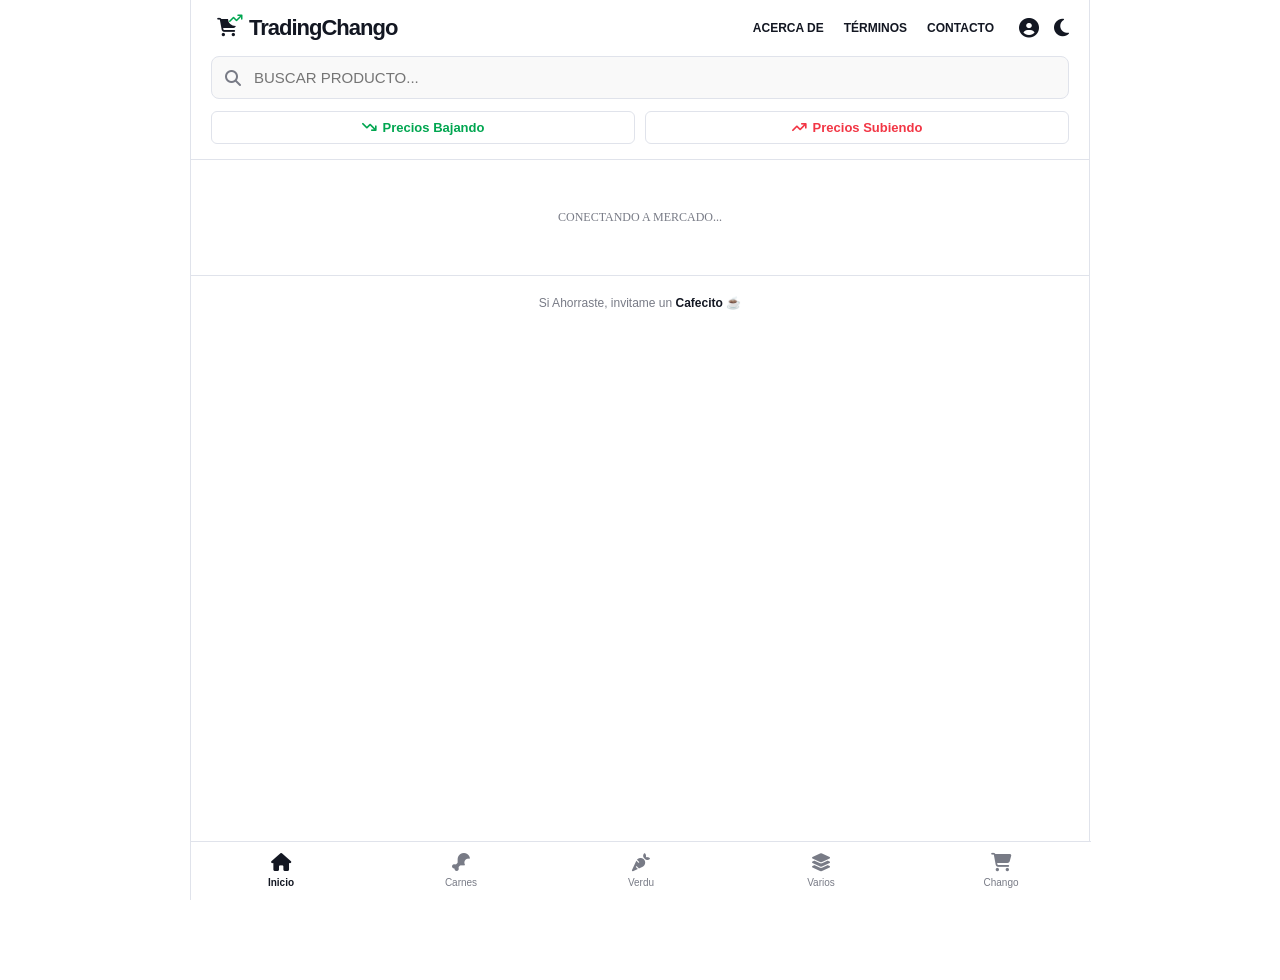
==== index.html @ 608b1698 "Update index.html" ====
<!DOCTYPE html>
<html lang="es">
<head>
    <link rel="manifest" href="manifest.json">
<!-- Google tag (gtag.js) -->
<script async src="https://www.googletagmanager.com/gtag/js?id=G-RVLYJ69FYD"></script>
<script src="https://cdn.jsdelivr.net/npm/@supabase/supabase-js@2"></script>
  
<script>
  window.dataLayer = window.dataLayer || [];
  function gtag(){dataLayer.push(arguments);}
  gtag('js', new Date());

  gtag('config', 'G-RVLYJ69FYD');
</script>

<script type="text/javascript">
    (function(c,l,a,r,i,t,y){
        c[a]=c[a]||function(){(c[a].q=c[a].q||[]).push(arguments)};
        t=l.createElement(r);t.async=1;t.src="https://www.clarity.ms/tag/"+i;
        y=l.getElementsByTagName(r)[0];y.parentNode.insertBefore(t,y);
    })(window, document, "clarity", "script", "urnhtyw6dr");
</script>
  
<script>
  if ('serviceWorker' in navigator) {
    navigator.serviceWorker.register('./sw.js') // Asegúrate que diga .js
      .then(() => console.log("Service Worker Registrado"))
      .catch(err => console.error("Error en SW:", err));
  }
</script>
    <meta charset="UTF-8">
    <meta name="viewport" content="width=device-width, initial-scale=1.0, maximum-scale=1.0, user-scalable=no">
    <meta name="theme-color" content="#ffffff">
    
    <title>TradingChango | Tradeá los Precios, Maximizá el Carrito</title>
    <meta name="description" content="Comparador de precios de supermercados en tiempo real. Analizá tendencias y compará antes de comprar.">
    <link rel="icon" type="image/png" sizes="192x192" href="assets/img/logo2.png">
    <link rel="icon" type="image/png" sizes="512x512" href="assets/img/logo.png">

    
    <meta name="apple-mobile-web-app-capable" content="yes">
    <meta name="apple-mobile-web-app-status-bar-style" content="default">
    <meta name="apple-mobile-web-app-title" content="TradingChango">
    <link rel="apple-touch-icon" href="assets/img/logo2.png">


      <!-- Imagen de previsualización para WhatsApp y Redes Sociales - Usamos el de 500x500 -->
      <meta property="og:image" content="https://www.tradingchango.com.ar/assets/img/logo.png">
      <meta property="og:image:width" content="500">
      <meta property="og:image:height" content="500">
      <meta property="og:type" content="website">
      <meta property="og:title" content="TradingChango">
      <meta property="og:description" content="Tradeá los precios, maximizá el carrito. Comparador de supermercados en tiempo real.">
      <meta property="og:url" content="https://www.tradingchango.com.ar">
      <meta name="twitter:card" content="summary_large_image">
    
    <script>
        if (typeof history.scrollRestoration !== 'undefined') { history.scrollRestoration = 'manual'; }
        if (localStorage.getItem('theme') === 'dark') { document.documentElement.classList.add('dark-mode'); }
    </script>

    <link href="https://fonts.googleapis.com/css2?family=Inter:wght@400;500;600;700;800&family=Roboto+Mono:wght@400;500;700&display=swap" rel="stylesheet">
    <link href="https://cdnjs.cloudflare.com/ajax/libs/font-awesome/6.4.0/css/all.min.css" rel="stylesheet">
    
    <!-- Gráficos Pro -->
    <script src="https://cdn.jsdelivr.net/npm/chart.js"></script>
    <script src="https://cdn.jsdelivr.net/npm/chartjs-adapter-date-fns"></script>
    <script src="https://cdn.jsdelivr.net/npm/chartjs-chart-financial"></script>

    <script async src="https://pagead2.googlesyndication.com/pagead/js/adsbygoogle.js?client=ca-pub-5219278625876538"
     crossorigin="anonymous"></script>
      
    <style>

       
       /* Layout General para PC */
          .desktop-ad-layout {
              display: flex;
              justify-content: center;
              align-items: flex-start;
              gap: 20px;
              width: 100%;
          }
          
          /* Sidebars de publicidad (PC) */
          .ad-sidebar {
              display: none; /* Oculto por defecto */
              width: 160px; /* Ancho estándar de Skyscraper */
              position: sticky;
              top: 20px;
              height: 600px;
              background: transparent;
          }
          
          /* Banner sutil para móvil */
          .ad-mobile-slot {
              display: none;
              width: 100%;
              margin: 15px 0;
              text-align: center;
          }
          
          /* --- MEDIA QUERIES PARA ADAPTACIÓN --- */
          
          /* Pantallas grandes (Escritorio) */
          @media (min-width: 1200px) {
              .ad-sidebar {
                  display: block; /* Se muestran los costados */
              }
          }
          
          /* Pantallas chicas (Móvil) */
          @media (max-width: 1023px) {
              .ad-sidebar {
                  display: none !important; /* Desaparecen los laterales */
              }
              .ad-mobile-slot {
                  display: block; /* Se activa el banner de abajo/medio */
              }
          }
                
      /* Controles de cantidad en el Chango */
.qty-control {
    display: flex;
    align-items: center;
    gap: 12px;
    background: var(--bg-card);
    padding: 6px 12px;
    border-radius: 10px;
    border: 1px solid var(--border);
    margin-right: 10px;
}
.qty-btn {
    background: none;
    border: none;
    color: var(--text-main);
    font-size: 18px;
    font-weight: 800;
    cursor: pointer;
    width: 24px;
    height: 24px;
    display: flex;
    align-items: center;
    justify-content: center;
    transition: 0.2s;
}
.qty-btn:active { transform: scale(0.8); }
.qty-num {
    font-family: 'Roboto Mono', monospace;
    font-weight: 700;
    font-size: 14px;
    min-width: 20px;
    text-align: center;
}
      
        /* Si la app ya está en modo "standalone" (instalada), escondemos el banner siempre */
@media (display-mode: standalone) {
    #pwaInstallBanner {
        display: none !important;
    }
}
        .pv-chart-label {
            font-size: 11px;
            font-weight: 800 !important;
            text-transform: uppercase;
            color: var(--text-main);
            margin-top: 20px;   /* Espacio respecto a los botones */
            margin-bottom: 5px;  /* Espacio pegado al porcentaje */
            display: block;
            letter-spacing: 0.5px;
        }
        
        /* Ajuste opcional para el porcentaje para que no quede tan separado del gráfico */
        .chart-performance {
            font-size: 13px; /* Un poquito más grande para que se note */
            margin-bottom: 10px;
            display: block;
        }

        /* El cartel que tapa el canvas cuando no hay datos */
            .no-data-overlay {
                position: absolute;
                top: 0;
                left: 0;
                width: 100%;
                height: 100%;
                background-color: var(--bg-app); /* Fondo dinámico */
                display: flex;
                align-items: center;
                justify-content: center;
                z-index: 10;
            }
            /* El texto del cartel */
            .no-data-text {
                color: var(--text-muted);
                font-size: 11px;
                font-weight: 800;
                text-transform: uppercase;
                letter-spacing: 0.5px;
            }
        
        :root {
            --bg-app: #ffffff; --bg-card: #f9f9f9; --bg-nav: #ffffff;
            --text-main: #131722; --text-muted: #787b86; --border: #e0e3eb;
            --accent: #131722; --color-good: #00a650; --color-bad: #f23645; --star-gold: #f2a900;
            --badge-bg: #131722; --badge-text: #ffffff;
        }
        .dark-mode {
            --bg-app: #000000; --bg-card: #121212; --bg-nav: #121212;
            --text-main: #ffffff; --text-muted: #888888; --border: #2a2a2a;
            --accent: #ffffff;
            --badge-bg: #ffffff; --badge-text: #000000;
        }
        * { box-sizing: border-box; margin: 0; padding: 0; -webkit-tap-highlight-color: transparent; }
        body { background-color: var(--bg-app); color: var(--text-main); font-family: '-apple-system', 'BlinkMacSystemFont', 'Inter', sans-serif; padding-bottom: 80px; transition: background 0.3s, color 0.3s; display: flex; flex-direction: column; align-items: center; overflow-x: hidden; width: 100%; }
        .app-container { width: 100%; max-width: 600px; min-height: 100vh; background: var(--bg-app); border-left: 1px solid var(--border); border-right: 1px solid var(--border); position: relative; }
        
        header { position: sticky; top: 0; z-index: 100; background: var(--bg-app); border-bottom: 1px solid var(--border); padding: 15px 20px; }
        .top-row { display: flex; justify-content: space-between; align-items: center; margin-bottom: 15px; }
        .logo-link { text-decoration: none; color: inherit; cursor: pointer; }
        /* Buscá .logo y dejalo así: */ .logo { font-weight: 800; /* Antes 600 */ font-size: 22px; /* Subimos un puntito el tamaño */ letter-spacing: -1px; /* Letras más juntas para un look más moderno y bold */ display: flex; align-items: center; gap: 8px; color: var(--text-main); }
        .logo-icon-wrapper { position: relative; display: flex; align-items: center; justify-content: center; height: 24px; width: 30px; }
        .logo-icon-wrapper .fa-cart-shopping { font-size: 18px; color: var(--text-main); }
        .logo-icon-wrapper .fa-arrow-trend-up { font-size: 12px; color: var(--color-good); position: absolute; top: -4px; right: -2px; background: var(--bg-app); padding: 1px; border-radius: 50%; }
        
        .header-actions { display: flex; align-items: center; gap: 15px; }
        .theme-btn, .user-btn, .pv-back-btn, .pv-fav-btn, .pv-share-btn { background: none; border: none; color: var(--text-main); font-size: 20px; cursor: pointer; }
        
        .search-container { position: relative; }
        #searchInput { width: 100%; background: var(--bg-card); border: 1px solid var(--border); color: var(--text-main); padding: 12px 42px 12px 42px; border-radius: 8px; font-size: 15px; font-family: 'Inter', sans-serif; }
        .search-icon { position: absolute; left: 14px; top: 50%; transform: translateY(-50%); color: var(--text-muted); font-size: 16px; }
        .clear-search { position: absolute; right: 12px; top: 50%; transform: translateY(-50%); color: var(--text-muted); cursor: pointer; display: none; font-size: 18px; z-index: 5; }

        .trend-filters { display: flex; gap: 10px; margin-top: 12px; }
        .trend-btn { flex: 1; padding: 8px; border-radius: 6px; border: 1px solid var(--border); background: var(--bg-app); font-size: 13px; font-weight: 600; cursor: pointer; display: flex; align-items: center; justify-content: center; gap: 6px; transition: 0.2s; }
        #btnDown { color: var(--color-good); }
        #btnUp { color: var(--color-bad); }
        .trend-btn.active-down { background: var(--color-good) !important; color: white !important; border-color: var(--color-good); }
        .trend-btn.active-up { background: var(--color-bad) !important; color: white !important; border-color: var(--color-bad); }

        .hero-section { text-align: center; padding: 25px 20px 0px 20px; display: none; }
        /* Buscá .hero-title y dejalo así: */ .hero-title { font-size: 22px; font-weight: 800; /* Antes 600 */ color: var(--text-main); margin-bottom: 8px; letter-spacing: -0.5px; /* Ajuste sutil de espacio */ line-height: 1.2; /* Asegura que si se quiebra en dos líneas no se encime */ }
        .hero-subtitle { font-size: 13px; color: var(--text-muted); font-weight: 500; }

        /* PRODUCT VIEW */
        #productFullView { display: none; position: fixed; top: 0; left: 0; width: 100%; height: 100%; background: var(--bg-app); z-index: 500; overflow-y: auto; }
        .pv-container { width: 100%; max-width: 600px; margin: 0 auto; min-height: 100vh; background: var(--bg-app); border-left: 1px solid var(--border); border-right: 1px solid var(--border); }
        .pv-header { position: sticky; top: 0; background: var(--bg-app); padding: 15px 20px; border-bottom: 1px solid var(--border); display: flex; justify-content: space-between; align-items: center; z-index: 10; }
        .pv-content { padding: 25px 20px; }
        
        /* MODIFICADO: Layout de imagen a la izquierda */
        .pv-top-info { display: flex; align-items: flex-start; gap: 20px; margin-bottom: 10px; }
        .pv-title-box { flex: 1; }
        .pv-title-box h1 { font-size: 24px; font-weight: 600; letter-spacing: -1px; line-height: 1.1; }
        .pv-img-container { width: 110px; height: 110px; border-radius: 12px; overflow: hidden; background: #fff; border: 1px solid var(--border); display: none; flex-shrink: 0; box-shadow: 0 4px 10px rgba(0,0,0,0.05); }
        #pv-img { width: 100%; height: 100%; object-fit: contain; padding: 5px; }

        .pv-best-store { font-size: 13px; color: var(--text-muted); margin-top: 8px; font-weight: 600; text-transform: uppercase; }
        .pv-price-big { font-family: 'Roboto Mono'; font-size: 32px; font-weight: 600; margin-top: 5px; color: var(--text-main); }
        /* NUEVO: Estilo para precio promedio */
        /* Estilo del contenedor de Precio Promedio */
          .pv-avg-price {
          font-size: 12px;
          color: var(--text-muted);
          font-weight: 600;
          margin-top: 12px;
          
          /* Fondo gris y bordes */
          background: #f1f3f6; 
          padding: 8px 12px;
          border-radius: 8px;
          
          /* Para que no ocupe todo el ancho, solo lo necesario */
          display: inline-flex;
          align-items: center;
          gap: 6px;
          border: 1px solid rgba(0,0,0,0.03);
}

          /* Ajuste para Modo Oscuro */
          .dark-mode .pv-avg-price {
              background: #1e222d; 
              color: #b2b5be;
              border-color: #2a2e39;
          }
          
          /* El número adentro del promedio */
          .pv-avg-price span {
              color: var(--text-main);
              font-weight: 700;
              font-family: 'Roboto Mono', monospace;
              font-size: 13px;
          }
        
        .pv-chart-section { margin-top: 25px; border-top: 1px solid var(--border); padding-top: 20px; }
        .range-filters { display: flex; gap: 4px; justify-content: flex-end; margin-bottom: 10px; }
        .range-btn {
            background: #fff;
            border: 1px solid #e0e3eb;
            color: #787b86;
            padding: 6px 12px;
            border-radius: 6px;
            font-weight: 600;
            font-size: 12px;
            cursor: pointer;
            transition: 0.2s;
            }
            
            .range-btn.active {
                font-weight: 800;
                background: var(--accent);
                color: var(--bg-app);
                border-color: #131722;
            }
            
            .dark-mode .range-btn {
                background: #1e222d;
                border-color: #363a45;
                color: #b2b5be;
            }

            /* Activo en Modo Oscuro (Blanco con texto negro) */
            .dark-mode .range-btn.active {
                background: #ffffff !important;
                color: #000000 !important;
                border-color: #ffffff !important;
            }        
        .pv-market-section { margin-top: 30px; border-top: 1px solid var(--border); padding-top: 25px; }
        /* Esto modifica el div que pediste y el de 'Tu Chango' */ .pv-market-title { font-size: 11px; font-weight: 800 !important; /* Negrita extra */ text-transform: uppercase; color: var(--text-main); /* Color principal, más oscuro que el muted */ margin-bottom: 15px; letter-spacing: 1px; display: block; }

        .ob-row { display: flex; justify-content: space-between; align-items: center; padding: 12px 0; border-bottom: 1px dashed var(--border); font-size: 14px; }
        .ob-store { font-weight: 600; display: flex; align-items: center; gap: 10px; color: var(--text-main); }
        .dot { width: 8px; height: 8px; border-radius: 50%; }
        .price-link { text-decoration: none; color: var(--text-main); font-family: 'Roboto Mono'; font-size: 15px; padding: 6px 10px; border-radius: 6px; background: rgba(0,0,0,0.03); }
        .best-val { color: var(--color-good); font-weight: 700; background: rgba(0, 230, 118, 0.1); } 

        .ticker-list { padding: 0; }
        .ticker-card { border-bottom: 1px solid var(--border); cursor: pointer; display: flex; align-items: center; justify-content: space-between; padding: 16px 20px; position: relative; background: var(--bg-app); transition: background 0.2s; }
        .ticker-info { flex-grow: 1; display: flex; align-items: center; justify-content: space-between; padding-right: 15px; }
        .t-left { display: flex; flex-direction: column; gap: 3px; }
        .t-symbol { font-family: 'Roboto Mono', monospace; font-weight: 700; font-size: 16px; letter-spacing: -0.5px; }
        .t-name { font-size: 13px; color: var(--text-muted); max-width: 140px; white-space: nowrap; overflow: hidden; text-overflow: ellipsis; font-weight: 500; }
        .t-right { text-align: right; flex-shrink: 0; }
        .t-price { font-family: 'Roboto Mono', monospace; font-weight: 700; font-size: 16px; }
        .t-change { font-family: 'Roboto Mono'; font-size: 12px; font-weight: 600; padding: 3px 8px; border-radius: 6px; display: inline-block; margin-top: 4px; }
        .trend-up { color: white; background: var(--color-bad); } .trend-down { color: white; background: var(--color-good); } .trend-neutral { color: var(--text-muted); background: rgba(128,128,128,0.1); }
        
        .fav-btn { flex-shrink: 0 !important; /* El carrito no se mueve */ }
        .fav-btn.active { color: var(--star-gold); }
        
        .app-footer { text-align: center; padding: 20px; font-size: 12px; color: var(--text-muted); border-top: 1px solid var(--border); }
        .bottom-nav { position: fixed; bottom: 0; width: 100%; max-width: 600px; background: var(--bg-nav); border-top: 1px solid var(--border); display: flex; justify-content: space-around; padding: 12px 0; z-index: 100; }
        .nav-item { background: none; border: none; color: var(--text-muted); display: flex; flex-direction: column; align-items: center; font-size: 10px; gap: 5px; cursor: pointer; width: 20%; font-weight: 500; transition: 0.2s; position: relative; }
        .nav-item.active { color: var(--text-main); font-weight: 600; }
        .nav-item i { font-size: 18px; }
        
        .cart-badge { position: absolute; top: 8px; right: 25%; background: var(--badge-bg); color: var(--badge-text); font-size: 9px; font-weight: 600; min-width: 15px; height: 15px; border-radius: 10px; display: flex; align-items: center; justify-content: center; padding: 0 4px; display: none; }

        .loader { text-align: center; padding: 50px; color: var(--text-muted); font-family: 'Roboto Mono'; font-size: 12px; }
        .chart-wrapper { width: 100%; height: 260px; position: relative; margin-top: 10px; /* Eliminamos todo el padding para que la línea llegue al final */ padding: 0 !important; overflow: hidden; } /* Aseguramos que el canvas ocupe el 100% real */ #pv-canvas { width: 100% !important; }
        .chart-performance { font-size: 11px; font-weight: 700; margin-bottom: 10px; display: block; }

        .chango-summary { padding: 20px; background: var(--bg-card); margin: 10px 20px; border-radius: 12px; border: 1px solid var(--border); }
        .chango-row { display: flex; justify-content: space-between; align-items: center; margin-bottom: 10px; font-family: 'Roboto Mono'; font-size: 14px; }
        .chango-row.best { color: var(--color-good); font-weight: 600; }
        
        .page-view { display: none; padding: 25px 20px; line-height: 1.6; font-size: 14px; }
        .page-view.active { display: block; }
        .legal-dropdown { position: absolute; top: 50px; right: 20px; background: var(--bg-app); border: 1px solid var(--border); border-radius: 8px; box-shadow: 0 4px 12px rgba(0,0,0,0.1); display: none; flex-direction: column; z-index: 200; width: 180px; }
        .legal-dropdown a { padding: 12px 15px; font-size: 12px; font-weight: 700; color: var(--text-main); text-decoration: none; border-bottom: 1px solid var(--border); text-transform: uppercase; cursor: pointer; }
    
/* --- ESTILOS PARA MÓVIL (Por defecto) --- */

/* Escondemos los links de PC en el celular */
.desktop-links {
    display: none;
}

/* Mostramos el botón de información (el círculo con la 'i') en el celular */
#info-celular {
    display: flex;
    align-items: center;
    justify-content: center;
}

/* El desplegable legal en el celular */
.legal-dropdown {
    position: absolute;
    top: 50px;
    right: 20px;
    background: var(--bg-app);
    border: 1px solid var(--border);
    border-radius: 8px;
    box-shadow: 0 4px 12px rgba(0,0,0,0.1);
    display: none; /* Se activa con JS */
    flex-direction: column;
    z-index: 200;
    width: 180px;
}

/* --- CONTROL DE VISIBILIDAD POR DISPOSITIVO --- */

/* En Escritorio (PC), escondemos los banners horizontales de móvil */
@media (min-width: 1024px) {
    #ad-mobile-top, 
    #ad-mobile-bottom {
        display: none !important; /* El !important le gana al 'block' del JavaScript */
    }
    
    /* Si querés ver los laterales, recordá que deben estar en block */
    .ad-sidebar {
        display: block; 
    }
}

/* En Móvil, mostramos los banners horizontales y escondemos los laterales */
@media (max-width: 1023px) {
    .ad-sidebar {
        display: none !important;
    }
    #ad-mobile-top, 
    #ad-mobile-bottom {
        /* Aquí no forzamos el display, dejamos que el JS decida según Supabase */
    }
}
      
/* --- AJUSTE INTEGRAL PARA ESCRITORIO (Pantallas mayores a 1024px) --- */
@media (min-width: 1024px) {
    .app-container, .bottom-nav {
        max-width: 900px !important;
    }

    /* En PC, mostramos los links horizontales y escondemos el círculo de info */
    .desktop-links {
        display: flex;
        gap: 20px;
        margin-right: 10px;
    }
    .desktop-links a {
        text-decoration: none;
        color: var(--text-main);
        font-size: 12px;
        font-weight: 700;
        cursor: pointer;
        text-transform: uppercase;
    }

    #info-celular {
        display: none !important; /* Escondemos el icono de móvil en PC */
    }

    /* Vista de detalle (Modal compacto) */
    #productFullView {
        background-color: rgba(0, 0, 0, 0.6) !important;
        backdrop-filter: blur(8px);
        display: none; /* JS cambia a flex */
        align-items: center;
        justify-content: center;
        z-index: 1000;
    }

    #productFullView .pv-container {
        max-width: 500px !important;
        min-height: auto !important;
        height: auto !important;
        max-height: 85vh;
        border-radius: 28px;
        box-shadow: 0 25px 50px -12px rgba(0, 0, 0, 0.5);
        overflow-y: auto;
        border: 1px solid var(--border);
        margin: auto;
    }

    .pv-content {
        padding: 30px 25px !important;
    }

    #authModal {
  position: fixed;
  top: 0; left: 0; width: 100%; height: 100%;
  background: rgba(0,0,0,0.8);
  display: none; /* Se cambia a flex con JS */
  justify-content: center;
  align-items: center;
  z-index: 1000;
}

.auth-modal {
  background: #1e222d; /* Color estilo TradingView */
  padding: 30px;
  border-radius: 12px;
  width: 90%;
  max-width: 400px;
  text-align: center;
  color: white;
}

.auth-modal input {
  width: 100%;
  margin: 10px 0;
  padding: 12px;
  border-radius: 6px;
  border: 1px solid #363a45;
  background: #2a2e39;
  color: white;
}
    
/* Estilos para la Landing PRO */
.pro-landing-container {
    display: flex;
    flex-direction: column;
    justify-content: space-between;
    height: 100%;
    color: var(--text-main);
}

.pro-feature-item {
    display: flex;
    align-items: center;
    gap: 12px;
    margin-bottom: 10px;
    font-size: 14px;
}

.plan-card {
    flex: 1;
    padding: 20px;
    border-radius: 16px;
    border: 2px solid var(--border);
    transition: all 0.3s ease;
    cursor: pointer;
    text-align: center;
    background: var(--bg-card);
}

.plan-card.active {
    border-color: #00c853;
    background: rgba(0, 200, 83, 0.05);
}

.badge-promo {
    background: #00c853;
    color: #ffffff !important; /* Siempre blanco para legibilidad */
    padding: 4px 10px;
    border-radius: 20px;
    font-size: 10px;
    font-weight: 800;
    position: absolute;
    top: -12px;
    left: 50%;
    transform: translateX(-50%);
}

.btn-pro-action {
    width: 100%;
    padding: 16px;
    background: #00c853;
    color: #ffffff !important; /* Siempre blanco */
    border: none;
    border-radius: 14px;
    font-weight: 800;
    font-size: 16px;
    cursor: pointer;
    box-shadow: 0 4px 20px rgba(0, 200, 83, 0.4);
}        

    .benefit-card {
    background: var(--bg-card);
    border: 1px solid var(--border);
    border-radius: 10px;
    padding: 8px;
    display: flex;
    flex-direction: column; /* Icono arriba, texto abajo */
    align-items: center;
    justify-content: center;
    gap: 5px;
    cursor: pointer;
    transition: 0.2s;
    filter: grayscale(1);
    opacity: 0.5;
    text-align: center;
}

.benefit-card.active {
    filter: grayscale(0);
    opacity: 1;
    border-color: var(--color-good);
    background: rgba(0, 200, 83, 0.05);
}

.benefit-card img {
    width: 24px; /* Tamaño chico para el logo */
    height: 24px;
    object-fit: contain;
}

.benefit-card span {
    font-size: 9px; /* Texto bien pequeño */
    font-weight: 700;
    text-transform: uppercase;
    display: block;
    line-height: 1;
}
        #membresiaSelectorModal i {
        color: var(--text-main); /* Por defecto siguen al texto del tema */
    }
    
    #membresiaSelectorModal .fa-arrow-left {
        color: var(--color-good); /* La flecha de volver siempre verde */
    }
    
    #membresiaSelectorModal .fa-check {
        color: var(--color-good); /* El tilde siempre verde */
    }

    
    </style>
<meta http-equiv="Content-Security-Policy" content="
    default-src 'self'; 
    script-src 'self' 'unsafe-inline' 'unsafe-eval' https://cdnjs.cloudflare.com https://cdn.jsdelivr.net https://www.googletagmanager.com https://www.google-analytics.com https://www.clarity.ms https://pagead2.googlesyndication.com; 
    style-src 'self' 'unsafe-inline' https://cdnjs.cloudflare.com https://fonts.googleapis.com; 
    font-src 'self' data: https://cdnjs.cloudflare.com https://fonts.gstatic.com; 
    img-src 'self' data: https://uginrayldvkhgodvfhta.supabase.co https://*.supabase.co https://www.google-analytics.com https://www.clarity.ms;
    connect-src 'self' https://api-tradingchango.facu-tomasella.workers.dev https://uginrayldvkhgodvfhta.supabase.co https://www.google-analytics.com https://*.google-analytics.com https://www.clarity.ms https://*.bing.com;
"> 
</head>
<body>
  
  <div id="pwaPill">
    <span onclick="closePwaPill()" style="opacity: 0.7; font-size: 16px; cursor: pointer;">&times;</span>
    <span id="pwaText" onclick="installPwa()">INSTALAR APP 🛒</span>
  </div>

  <style>
    #pwaPill {
        display: none; position: fixed; bottom: 85px; left: 50%; transform: translateX(-50%); 
        background: var(--accent); color: #ffffff; padding: 10px 16px; border-radius: 50px; 
        font-size: 12px; font-weight: 700; z-index: 1000; box-shadow: 0 4px 15px rgba(0,0,0,0.3); 
        align-items: center; gap: 12px; width: max-content; animation: slideUp 0.4s ease-out;
    }
    .dark-mode #pwaPill { color: #000000 !important; }
    .dark-mode #pwaPill span { color: #000000 !important; }

    @keyframes slideUp { from { bottom: -50px; opacity: 0; } to { bottom: 85px; opacity: 1; } }
    @media (display-mode: standalone) { #pwaPill { display: none !important; } }
  </style>
</div>
    <div id="productFullView">
        <div class="pv-container">
            <div class="pv-header">
                <div style="display:flex; align-items:center; gap:12px;">
                    <button class="pv-back-btn" onclick="closeProductView()"><i class="fa-solid fa-arrow-left"></i></button>
                    <div class="logo" style="font-size:16px;">TradingChango</div>
                </div>
                <div class="header-actions">
                    <button class="pv-fav-btn" id="pv-fav-btn"><i class="fa-solid fa-cart-shopping"></i></button>
                    <button class="pv-share-btn" id="pv-share-btn"><i class="fa-solid fa-arrow-up-from-bracket"></i></button>
                </div>
            </div>
            
         <div class="pv-content">
    <!-- INFO SUPERIOR (Imagen y Precio) -->
    <div class="pv-top-info">
        <div class="pv-img-container" id="pv-img-wrap">
            <img id="pv-img" src="" alt="Producto">
        </div>
        <div class="pv-title-box">
            <h1 id="pv-name">Cargando...</h1>
            <div class="pv-best-store" id="pv-best-store">---</div>
            <div class="pv-price-big" id="pv-price-big">$ 0</div>
            <div class="pv-avg-price">Precio promedio: <span id="pv-avg-price">$ 0</span></div>
        </div>
    </div>

    <!-- SECCIÓN GRÁFICO -->
    <div class="pv-chart-section">
        <div class="range-filters" id="pv-range-filters">
            <button class="range-btn active" onclick="loadPvChart(7, this)">7D</button>
            <button class="range-btn" onclick="loadPvChart(15, this)">15D</button>
            <button class="range-btn" onclick="loadPvChart(30, this)">1M</button>
            <button class="range-btn" onclick="loadPvChart(90, this)">3M</button>
            <button class="range-btn" onclick="loadPvChart(180, this)">6M</button>
            <button class="range-btn" onclick="loadPvChart(365, this)">1Y</button>
        </div>
        
        <div class="pv-chart-label">Gráfico de tendencias</div> 
        <span id="pv-perf" class="chart-performance"></span>
        
        <!-- El gráfico y su cartel de 'sin datos' viven aquí adentro -->
        <div class="chart-wrapper" id="pv-wrap">
            <canvas id="pv-canvas"></canvas>
        </div>
    </div>

    <!-- SECCIÓN COMPARATIVA -->
    <div class="pv-market-section">
        <div class="pv-market-title">Comparacion de mercado</div>
        <div id="pv-market-list"></div>
    </div>
</div>
        </div>
   </div>

         <!-- 1. Envoltura Global para el diseño con publicidad lateral -->
        <div class="desktop-ad-layout">
            
        <!-- Sidebar Izquierdo -->
        <aside id="ad-left" class="ad-sidebar"></aside>

            <div class="app-container">
        <header>
                <div class="top-row">
                <a class="logo-link" onclick="setTab('home')"><div class="logo"><div class="logo-icon-wrapper"><i class="fa-solid fa-cart-shopping"></i><i class="fa-solid fa-arrow-trend-up"></i></div>TradingChango</div></a>
                <div class="header-actions">
  
    <!-- Estos links se verán solo en computadora -->
    <div class="desktop-links">
        <a onclick="openPage('acerca_de', 'Acerca de')">Acerca de</a>
        <a onclick="openPage('terminos', 'Términos')">Términos</a>
        <a onclick="openPage('contacto', 'Contacto')">Contacto</a>
    </div>

    <!-- Este es el botón de información para celular (ahora con ID) -->
    <button class="user-btn" id="info-celular" onclick="toggleLegalDropdown(event)">
        <i class="fa-solid fa-circle-info"></i>
    </button>

    <div id="legalDropdown" class="legal-dropdown">
        <a onclick="openPage('acerca_de', 'Acerca de')">Acerca de</a>
        <a onclick="openPage('terminos', 'Términos')">Términos</a>
        <a onclick="openPage('contacto', 'Contacto')">Contacto</a>
    </div>
               <!-- NUEVO BOTÓN DE USUARIO -->
    <button class="user-btn" id="userBtn" onclick="openAuth()">
           <i class="fa-solid fa-circle-user"></i>
    </button> 
    <button class="theme-btn" onclick="toggleTheme()"><i class="fa-solid fa-moon" id="themeIcon"></i></button>
</div>
            </div>
            <div id="searchBarSection">
                <div class="search-container">
                    <i class="fa-solid fa-search search-icon"></i>
                    <input type="text" id="searchInput" placeholder="BUSCAR PRODUCTO...">
                    <i class="fa-solid fa-circle-xmark clear-search" id="clearSearch" onclick="clearInput()"></i>
                </div>
                <div class="trend-filters" id="headerTrendFilters">
                    <button class="trend-btn" id="btnDown" onclick="setTrendFilter('down')"><i class="fa-solid fa-arrow-trend-down"></i> Precios Bajando</button>
                    <button class="trend-btn" id="btnUp" onclick="setTrendFilter('up')"><i class="fa-solid fa-arrow-trend-up"></i> Precios Subiendo</button>
                </div>
            </div>
            
            <div class="hero-section" id="heroSection">
                <div class="hero-title">Los precios del super como nunca los viste</div>
                <div class="hero-subtitle">Analizá los precios, tendencias, y compará antes de comprar</div>
            </div>
        </header>
              <!-- NUEVO: Banner debajo de los botones -->
  <div id="ad-mobile-top" class="ad-mobile-slot"></div>
     <!-- 1. Banner Superior (Siempre arriba) -->
<div id="ad-top" class="ad-container">
    <div id="ad-top-content"></div>
</div>

<!-- 2. ZONA DE CONTENIDO VARIABLE -->
<main>
    <div id="tickerList" class="list-container"></div>

     <!-- Aquí se muestran las páginas legales (Acerca de, etc.) -->
    <div id="pageView" class="page-view">
    <div class="page-header" style="display: flex; justify-content: flex-start; align-items: center; padding: 15px 0 10px 0; border-bottom: 1px solid var(--border);">
        <div class="back-link" onclick="setTab('home')" style="
            cursor: pointer; 
            background: var(--bg-card); 
            color: var(--text-main); 
            padding: 5px 12px; 
            border-radius: 6px; 
            border: 1px solid var(--border);
            font-weight: 700; 
            font-size: 11px;
            display: flex;
            align-items: center;
            gap: 6px;
            text-transform: uppercase;
            letter-spacing: 0.5px;
            transition: 0.2s;">
            <i class="fa-solid fa-arrow-left" style="font-size: 10px;"></i> Volver
        </div>
    </div>
    <div id="pageContent" style="margin-top: 20px;"></div>
</div>
</main>

<style>
    /* Estilos sugeridos para mover el diseño fuera del HTML */
    .page-view {
        padding: 0 20px;
    }
    
    .back-navigation {
        padding: 15px 0 5px;
    }

    .back-button {
        display: inline-flex;
        align-items: center;
        gap: 6px;
        cursor: pointer;
        background: var(--bg-card);
        border: 1px solid var(--border);
        color: var(--text-main);
        padding: 5px 12px;
        border-radius: 6px;
        font-size: 11px;
        font-weight: 700;
        text-transform: uppercase;
        letter-spacing: 0.5px;
        transition: all 0.2s ease;
    }

    .back-button:hover {
        background: var(--border); /* Efecto visual al pasar el mouse */
    }

    .back-button i {
        font-size: 10px;
    }

    .content-body {
        margin-top: 20px;
    }
</style>

        
        <!-- 3. Banner Inferior (Siempre abajo del contenido actual) -->
        <div id="ad-bottom" class="ad-container">
            <div id="ad-bottom-content"></div>
        </div>
     
        <div id="loader" class="loader">CONECTANDO A MERCADO...</div>
                        
        <div id="tickerList" class="ticker-list"></div>
        <div id="ad-mobile-bottom" class="ad-mobile-slot"></div>

        
       <div id="pageView" class="page-view" style="display: none; padding-top: 0;">
    <!-- Encabezado compacto -->
    <div class="page-header" style="display: flex; align-items: center; justify-content: space-between; padding: 15px 0; border-bottom: 1px solid var(--border); margin-bottom: 0;">
        <div id="pageTitle" style="font-weight: 800; font-size: 16px; text-transform: uppercase; letter-spacing: -0.5px; color: var(--text-main);"></div>
        
     
    </div>
    
    <!-- Contenido de Supabase -->
    <div id="pageContent" style="margin-top: 0;"></div>
</div>

        <footer class="app-footer">
         <div> Si Ahorraste, invitame un <a href="https://cafecito.app/facutom" target="_blank" style="color:var(--text-main); text-decoration:none; font-weight:600;"> Cafecito ☕</a> </div>
        
        </footer>

        <nav class="bottom-nav">
    <button class="nav-item active" id="btn-home" onclick="setTab('home', this)">
        <i class="fa-solid fa-house"></i> Inicio
    </button>
    <button class="nav-item" id="btn-carnes" onclick="setTab('carnes', this)">
        <i class="fa-solid fa-drumstick-bite"></i> Carnes
    </button>
    <button class="nav-item" id="btn-verdu" onclick="setTab('verdu', this)">
        <i class="fa-solid fa-carrot"></i> Verdu
    </button>
    <button class="nav-item" id="btn-varios" onclick="setTab('varios', this)">
        <i class="fa-solid fa-layer-group"></i> Varios
    </button>
    <button class="nav-item" id="btn-favs" onclick="setTab('favs', this)">
        <i class="fa-solid fa-cart-shopping"></i> Chango
        <span class="cart-badge" id="cartBadge">0</span>
    </button>
</nav>
        
    </div>

    <!-- Sidebar Derecho -->
        <aside id="ad-right" class="ad-sidebar"></aside>

          </div>
          
   <script>  
    const SUPABASE_URL = 'https://uginrayldvkhgodvfhta.supabase.co';
    const SUPABASE_KEY = 'eyJhbGciOiJIUzI1NiIsInR5cCI6IkpXVCJ9.eyJpc3MiOiJzdXBhYmFzZSIsInJlZiI6InVnaW5yYXlsZHZraGdvZHZmaHRhIiwicm9sZSI6ImFub24iLCJpYXQiOjE3NjYwODEzMzcsImV4cCI6MjA4MTY1NzMzN30.hRp7YjVymPnsqbwh8dJjfgKFg77cdd0A5o-ETWYgeiw';
    const MONTHS = ['Ene','Feb','Mar','Abr','May','Jun','Jul','Ago','Sep','Oct','Nov','Dic'];
    const supabaseAuth = supabase.createClient(
      SUPABASE_URL,
      SUPABASE_KEY
    );
    
    let currentUser = null;
    let currentProfile = null;
    let beneficiosDelDia = [];

    // 1. Reemplazá tu línea de declaración por estas:
let flatList = [], currentTab = 'home', currentTrendFilter = null, openId = null, configDB = {}, currentChart = null;

// Inicialización limpia de favoritos como OBJETO
let favorites = JSON.parse(localStorage.getItem('fav_tickers')) || {};
if (Array.isArray(favorites)) { 
    favorites = {}; // Si era un array viejo, lo reseteamos a objeto vacío
    localStorage.setItem('fav_tickers', JSON.stringify(favorites));
}
    // Diccionario de páginas estáticas para reconocerlas en la URL
    const paginasEstaticas = {
        'acerca_de': 'Acerca de',
        'terminos': 'Términos',
        'contacto': 'Contacto'
    };

    // Función para generar URLs limpias
    const getSlug = (name) => name.toLowerCase().trim().replace(/\s+/g, '-').replace(/[^\w-]+/g, '');
    async function loadBeneficios() {
    const hoy = new Date().getDay(); 
    const { data, error } = await supabaseAuth
        .from('beneficios_super') // Verifica que el nombre en Supabase sea idéntico
        .select('*')
        .eq('dia_semana', hoy);
    if (!error && data) {
        beneficiosDelDia = data;
        console.log("Beneficios cargados para hoy:", beneficiosDelDia);
    }
}
      
       async function init() {
            try {
                await loadSession();
                await loadBeneficios();
                // AGREGA ESTO AQUÍ: Si no hay usuario, ignoramos lo que haya en localStorage
                if (!currentUser) {
                    favorites = {};
                    localStorage.removeItem('fav_tickers');
                }

                const hoy = new Date().getDay(); 
        const resB = await fetch(`${SUPABASE_URL}/rest/v1/beneficios_super?dia_semana=eq.${hoy}`, { 
            headers: { "apikey": SUPABASE_KEY, "Authorization": `Bearer ${SUPABASE_KEY}` } 
        });
        beneficiosDelDia = await resB.json();
            // 1. Cargar Configuración (Legales, etc)
            const resC = await fetch(`${SUPABASE_URL}/rest/v1/configuracion?select=*`, { headers: { "apikey": SUPABASE_KEY, "Authorization": `Bearer ${SUPABASE_KEY}` } });
            const configRows = await resC.json();
            configRows.forEach(row => configDB[row.clave] = row.valor);

            renderAds(); 

          
            // 2. Cargar Productos
            const res = await fetch(`${SUPABASE_URL}/rest/v1/productos?select=*`, { headers: { "apikey": SUPABASE_KEY, "Authorization": `Bearer ${SUPABASE_KEY}` } });
            const rows = await res.json();
            
            // 3. Cargar Historial (últimos 7 días)
            const d7 = new Date(); d7.setDate(d7.getDate() - 7);
            const resH = await fetch(`${SUPABASE_URL}/rest/v1/historial_precios?fecha=gte.${d7.toISOString().split('T')[0]}`, { headers: { "apikey": SUPABASE_KEY, "Authorization": `Bearer ${SUPABASE_KEY}` } });
            const hData = await resH.json();
            
            const usedTickers = new Set();
           // Dentro de la función async function init()
// BUSCÁ ESTO DENTRO DE init()
flatList = rows.map(r => {
    const h7 = hData.filter(h => h.nombre_producto === r.nombre).sort((a,b) => new Date(a.fecha) - new Date(b.fecha));
    
    // CORRECCIÓN: Procesar el JSON de ofertas por supermercado
    let oferta = null;
    if (r.oferta_gondola) {
        try {
            oferta = typeof r.oferta_gondola === 'string' ? JSON.parse(r.oferta_gondola) : r.oferta_gondola;
        } catch (e) {
            console.error("Error en JSON de oferta:", r.nombre);
            oferta = null;
        }
    }

    return {
        id: r.id, 
        n: r.nombre.trim(), 
        cat: r.categoria, 
        ticker: r.ticker || generateTicker(r.nombre),
        p: [r.p_coto || 0, r.p_carrefour || 0, r.p_dia || 0, r.p_jumbo || 0, r.p_masonline || 0],
        urls: [r.url_coto || '#', r.url_carrefour || '#', r.url_dia || '#', r.url_jumbo || '#', r.url_masonline || '#'],
        h7d: h7.length > 0 ? h7[0].precio_minimo : 0,
        img: r.imagen_url,
        oferta_gondola: oferta // Ahora ya no será undefined
    };
});
                
          document.getElementById('loader').style.display = 'none';
            updateCartBadge(); 

            // --- LÓGICA DE RUTAS AL CARGAR ---
            const path = window.location.pathname.split('/').filter(p => p !== "");

            if (paginasEstaticas[path[0]]) {
                openPage(path[0], paginasEstaticas[path[0]], false);
            } 
            else if (path.length >= 2) {
                const itemEncontrado = flatList.find(i => getSlug(i.n) === path[1]);
                if (itemEncontrado) openProductView(itemEncontrado.id, false);
                else goHome();
            } 
            else if (path.length === 1 && path[0] !== 'index.html') {
                setTab(path[0], null, false);
            } 
            else {
                goHome();
            }

            // --- MANEJO DEL BOTÓN ATRÁS ---
            window.onpopstate = (e) => {
                const p = window.location.pathname.split('/').filter(x => x !== "");
                if (paginasEstaticas[p[0]]) {
                    openPage(p[0], paginasEstaticas[p[0]], false);
                } 
                else if (p.length >= 2) {
                    const itemPop = flatList.find(i => getSlug(i.n) === p[1]);
                    if (itemPop) openProductView(itemPop.id, false);
                } 
                else {
                    document.getElementById('pageView').classList.remove('active');
                    document.getElementById('productFullView').style.display = 'none';
                    document.body.style.overflow = 'auto';
                    setTab(p[0] || 'home', null, false);
                }
            };

        } catch (e) { console.error(e); }
    }

    function goHome() {
        currentTab = 'home'; 
        document.getElementById('tickerList').style.display = 'block';
        document.getElementById('pageView').classList.remove('active');
        document.getElementById('searchBarSection').style.display = 'block';
        document.getElementById('heroSection').style.display = 'block';
        document.querySelectorAll('.nav-item').forEach(n => n.classList.remove('active'));
        const btnHome = document.getElementById('btn-home');
        if(btnHome) btnHome.classList.add('active');
        window.scrollTo(0,0);
        renderView();
    }

    function clearInput() {
        const input = document.getElementById('searchInput');
        input.value = '';
        input.focus();
        renderView();
    }

    function setTab(t, btn, pushState = true) { 
        goHome(); 
        currentTab = t; 
        if (pushState) {
            const nuevaUrl = t === 'home' ? '/' : `/${t.toLowerCase()}`;
            history.pushState({tab: t}, '', nuevaUrl);
        }
        document.querySelectorAll('.nav-item').forEach(n => n.classList.remove('active')); 
        const target = btn || document.getElementById('btn-' + t);
        if(target) target.classList.add('active'); 
        renderView(); 
    }

    function openProductView(id, pushState = true) {
    const item = flatList.find(i => i.id == id);
    if (!item) return;
    openId = id;

    // 1. Manejo de Historial/URL
    if (pushState) {
        const slug = getSlug(item.n);
        const categoria = (item.cat || 'varios').toLowerCase().trim();
        history.pushState({ p: id }, '', `/${categoria}/${slug}`);
    }

    // 2. Cálculo de estadísticas
    const stats = getStats(item.p, item.h7d);
    document.getElementById('pv-name').innerText = item.n;

    // 3. Imagen del producto
    const imgWrap = document.getElementById('pv-img-wrap');
    const imgEl = document.getElementById('pv-img');
    if (item.img) {
        imgEl.src = item.img;
        imgWrap.style.display = 'block';
    } else {
        imgWrap.style.display = 'none';
    }

    // 4. Mejores Precios y Promedio
    const stores = ["COTO", "CARREFOUR", "DIA", "JUMBO", "MAS ONLINE"];
    document.getElementById('pv-best-store').innerText = `Mejor precio hoy en ${stores[item.p.indexOf(stats.min)]}`;
    document.getElementById('pv-price-big').innerText = `$ ${format(stats.min)}`;

    const preciosDisponibles = item.p.filter(p => p > 0);
    const promedio = preciosDisponibles.length > 0 ? (preciosDisponibles.reduce((a, b) => a + b, 0) / preciosDisponibles.length) : 0;
    document.getElementById('pv-avg-price').innerText = `$ ${format(Math.round(promedio))}`;

    // 5. Lógica del Botón Favoritos (Ahora chequea si la propiedad existe en el objeto)
    const favBtn = document.getElementById('pv-fav-btn');
    const isFav = !!favorites[item.id]; // Doble negación para convertir a booleano
    favBtn.style.color = isFav ? 'var(--star-gold)' : 'var(--text-main)';

    favBtn.onclick = () => {
        toggleFav(item.id, null);
        // Actualizamos solo el icono para que el gráfico no se reinicie
        const nowFav = !!favorites[item.id];
        favBtn.style.color = nowFav ? 'var(--star-gold)' : 'var(--text-main)';
        if (currentTab === 'favs') renderView();
    };

    // 6. Render de la lista de mercados
    document.getElementById('pv-market-list').innerHTML = renderMarket(item, stats.min);

    // 7. Mostrar el Modal (Flex en PC para centrar, Block en Móvil)
    const view = document.getElementById('productFullView');
    view.style.display = (window.innerWidth >= 1024) ? 'flex' : 'block';
    document.body.style.overflow = 'hidden';

    // 8. Reiniciar filtros de gráfico y cargar datos
    document.querySelector('#productFullView .logo').innerText = item.ticker;
    document.querySelectorAll('#pv-range-filters .range-btn').forEach(b => b.classList.remove('active'));
    const firstBtn = document.querySelector('#pv-range-filters .range-btn:first-child');
    if (firstBtn) firstBtn.classList.add('active');
    
    loadPvChart(7);

    // 9. Botón compartir
    document.getElementById('pv-share-btn').onclick = async () => {
        const shareData = { title: 'TradingChango', text: `Mirá el precio de ${item.n}`, url: window.location.href };
        try {
            if (navigator.share) {
                await navigator.share(shareData);
            } else {
                await navigator.clipboard.writeText(window.location.href);
                alert('¡Link copiado!');
            }
        } catch (err) { console.log(err); }
    };
}
    function closeProductView(pushState = true) {
        document.querySelector('#productFullView .logo').innerText = "TradingChango";
        document.getElementById('productFullView').style.display = 'none';
        document.body.style.overflow = 'auto';
        if (pushState) history.pushState(null, '', `/${currentTab === 'home' ? '' : currentTab}`);
        openId = null;
        renderView();
    }

   function openPage(c, t, pushState = true) {
    if (pushState) history.pushState({page: c}, '', `/${c}`);
    document.getElementById('tickerList').style.display = 'none';
    document.getElementById('searchBarSection').style.display = 'none';
    document.getElementById('heroSection').style.display = 'none';
    
    const v = document.getElementById('pageView');
    v.classList.add('active');
    
    document.getElementById('pageContent').innerHTML = configDB[c] || 'Cargando...';
    window.scrollTo(0,0);
}
   async function loadPvChart(days, btn) {
    if(btn) { 
        btn.parentElement.querySelectorAll('.range-btn').forEach(b=>b.classList.remove('active')); 
        btn.classList.add('active'); 
    }
    
    const item = flatList.find(i => i.id == openId);
    const res = await fetch(`${SUPABASE_URL}/rest/v1/historial_precios?nombre_producto=eq.${encodeURIComponent(item.n)}&fecha=gte.${(new Date(Date.now() - days*864e5)).toISOString().split('T')[0]}&order=fecha.asc`, { 
        headers: { "apikey": SUPABASE_KEY, "Authorization": `Bearer ${SUPABASE_KEY}` } 
    });
    const data = await res.json();
    const wrap = document.getElementById('pv-wrap');
    const perfEl = document.getElementById('pv-perf');
    if (wrap.querySelector('.no-data-overlay')) wrap.querySelector('.no-data-overlay').remove();

    if(data.length < 2) {
        const overlay = document.createElement('div'); 
        overlay.className = 'no-data-overlay'; 
        overlay.innerHTML = '<span class="no-data-text">Sin datos suficientes</span>';
        wrap.appendChild(overlay); 
        perfEl.innerText = ''; 
        if(currentChart) currentChart.destroy(); 
        return;
    }

    const firstP = data[0].precio_minimo; 
    const lastP = data[data.length-1].precio_minimo; 
    const diffP = (((lastP - firstP) / firstP) * 100).toFixed(1);
    
    // LÓGICA INVERTIDA: 
    // Si bajó (diffP < 0) es VERDE. 
    // Si subió (diffP > 0) es ROJO.
    const isDown = lastP < firstP;
    const chartColor = isDown ? '#00c853' : '#ff3b30'; // Verde vs Rojo
    const chartFill = isDown ? 'rgba(0, 200, 83, 0.05)' : 'rgba(255, 59, 48, 0.05)';

    perfEl.style.color = chartColor;
    perfEl.innerText = `${diffP > 0 ? '+' : ''}${diffP}% últimos días`;

    const ctx = document.getElementById('pv-canvas').getContext('2d');
    const gradient = ctx.createLinearGradient(0, 0, 0, 250);
    gradient.addColorStop(0, chartFill);
    gradient.addColorStop(1, 'transparent');

    if(currentChart) currentChart.destroy();
    currentChart = new Chart(ctx, {
        type: 'line',
        data: {
            labels: data.map(d => { 
                const dt = new Date(d.fecha + 'T12:00:00'); 
                return `${dt.getDate()} ${MONTHS[dt.getMonth()]}`; 
            }),
            datasets: [{ 
                data: data.map(d => d.precio_minimo), 
                borderColor: chartColor, 
                borderWidth: 2,
                fill: true,
                backgroundColor: gradient,
                tension: 0.4, 
                pointRadius: 0,
                pointHitRadius: 30,
                pointHoverRadius: 5,
                pointHoverBackgroundColor: chartColor
            }]
        },
        options: {
            responsive: true,
            maintainAspectRatio: false,
            layout: { padding: { left: 0, right: 0, top: 10, bottom: 0 } },
            interaction: { intersect: false, mode: 'index' },
            plugins: { 
                legend: { display: false },
                tooltip: {
                    enabled: true,
                    backgroundColor: 'rgba(255, 255, 255, 0.95)',
                    titleColor: '#131722',
                    bodyColor: '#131722',
                    borderColor: '#e0e3eb',
                    borderWidth: 1,
                    padding: 12,
                    displayColors: false,
                    // NEGRITAS EN EL TOOLTIP
                    titleFont: { size: 11, weight: 'bold' },
                    bodyFont: { family: 'Roboto Mono', size: 13, weight: '800' },
                    callbacks: {
                        label: (context) => {
                            const entry = data[context.dataIndex];
                            const tienda = entry.supermercado || "MERCADO";
                            return `${tienda}: $${format(entry.precio_minimo)}`;
                        }
                    }
                }
            },
            scales: {
                y: {
                    display: true,
                    position: 'right',
                    grid: { display: false },
                    border: { display: false },
                    ticks: { 
                        font: { size: 10, weight: 'bold' }, // Precios eje Y en negrita
                        color: '#999',
                        callback: v => '$' + format(v),
                        maxTicksLimit: 5,
                        padding: 2
                    }
                },
                x: {
                    display: true,
                    grid: { display: false },
                    border: { display: false },
                    ticks: {
                        font: { size: 10 },
                        color: '#bbb',
                        maxTicksLimit: 3, // SOLO 3 COORDENADAS (Inicio, Medio, Fin)
                        autoSkip: true,
                        callback: function(val) {
                            const label = this.getLabelForValue(val);
                            return label.toLowerCase();
                        }
                    }
                }
            }
        }
    });
}
   
     function changeQty(id, delta, event) {
    if (event) event.stopPropagation(); // Evita que se abra la vista de producto al tocar el botón
    
    if (favorites[id]) {
        favorites[id] += delta;
        
        // No permitimos que la cantidad sea menor a 1
        if (favorites[id] < 1) favorites[id] = 1;
        
        localStorage.setItem('fav_tickers', JSON.stringify(favorites));
        renderView(); // Refrescamos para actualizar el total y los números
    }
}
     // Calcula cuánto dinero extra gastaría el usuario si no elige la mejor opción
function calcularSpreadAhorro(resultados) {
    if (resultados.length < 2) return 0;
    // Diferencia entre el 2do supermercado más barato y el 1ro
    return resultados[1].totalFinal - resultados[0].totalFinal;
}
    

    function updateCartBadge() {
    const b = document.getElementById('cartBadge');
    const count = Object.keys(favorites).length; // Contamos las propiedades del objeto
    
    if (count > 0) {
        b.style.display = 'flex';
        b.innerText = count;
    } else {
        b.style.display = 'none';
    }
}

 function renderView() {
    const container = document.getElementById('tickerList');
    const term = document.getElementById('searchInput').value.toUpperCase();
    const hero = document.getElementById('heroSection');
    const trendFilters = document.getElementById('headerTrendFilters');
    const clearBtn = document.getElementById('clearSearch');

    container.innerHTML = '';
    if (clearBtn) clearBtn.style.display = term ? 'block' : 'none';

    let dataToShow = [];

    // Lógica de pestañas
    if (currentTab === 'home') {
        trendFilters.style.display = 'flex';
        hero.style.display = (term || currentTrendFilter) ? 'none' : 'block';
        dataToShow = [...flatList];
    } 
    else if (currentTab === 'favs') {
        trendFilters.style.display = 'none';
        hero.style.display = 'none';
        // Filtramos buscando llaves en el objeto
        dataToShow = flatList.filter(i => favorites[i.id] !== undefined);

        if (dataToShow.length === 0) {
            renderEmptyCart(container);
            return;
        }
        renderChangoSummary(container, dataToShow);
    } 
    else {
        trendFilters.style.display = 'flex';
        hero.style.display = 'none';
        const catMap = { 'carnes': 'Carnes', 'verdu': 'Verdu', 'varios': 'Varios' };
        const categoryName = catMap[currentTab] || 'Varios';
        dataToShow = flatList.filter(i => i.cat.trim().toLowerCase() === categoryName.toLowerCase());
    }

    // Filtros de búsqueda y tendencia
    if (term) {
        dataToShow = dataToShow.filter(i => i.n.toUpperCase().includes(term) || i.ticker.toUpperCase().includes(term));
    }
    if (currentTrendFilter && currentTab !== 'favs') {
        dataToShow = dataToShow.filter(item => {
            const s = getStats(item.p, item.h7d);
            return currentTrendFilter === 'up' ? s.isUp : s.isDown;
        });
    }

    // Dibujar tarjetas
    dataToShow.forEach(item => {
        const s = getStats(item.p, item.h7d);
        if (s.min === 0) return;

        const isAdded = favorites[item.id] !== undefined;
        const currentQty = favorites[item.id] || 1;

        // NUEVO: Lógica para la etiqueta de oferta de góndola
        const ofertas = item.oferta_gondola;
        let etiquetaMostrar = '';
        
        // Si hay ofertas, buscamos la primera disponible para mostrar el badge en la lista general
        if (ofertas) {
            const primerSuperConOferta = Object.keys(ofertas).find(k => ofertas[k] && ofertas[k].etiqueta);
            if (primerSuperConOferta) {
                etiquetaMostrar = ofertas[primerSuperConOferta].etiqueta;
            }
        }
        
        const badgeHtml = etiquetaMostrar ? 
            `<span class="badge-promo" style="background:var(--color-good); color:white; padding:2px 6px; border-radius:4px; font-size:9px; margin-left:5px; vertical-align:middle;">
                ${etiquetaMostrar}
            </span>` : '';
        let qtyHtml = '';
        if (currentTab === 'favs') {
            qtyHtml = `
                <div class="qty-control" onclick="event.stopPropagation()">
                    <button class="qty-btn" onclick="changeQty(${item.id}, -1, event)">-</button>
                    <span class="qty-num">${currentQty}</span>
                    <button class="qty-btn" onclick="changeQty(${item.id}, 1, event)">+</button>
                </div>`;
        }

        const card = document.createElement('div');
        card.className = 'ticker-card';
        card.onclick = () => openProductView(item.id);
        card.innerHTML = `
            <div class="ticker-info">
                <div class="t-left">
                    <span class="t-symbol">${item.ticker} ${badgeHtml}</span>
                    <span class="t-name">${item.n}</span>
                </div>
                <div class="t-right">
                    <span class="t-price">$${format(s.min)}</span><br>
                    <span class="t-change ${s.trendClass}">${s.icon} ${s.spread}%</span>
                </div>
            </div>
            <div style="display:flex; align-items:center;">
                ${qtyHtml}
                <div class="fav-btn ${isAdded ? 'active' : ''}" 
                     onclick="event.stopPropagation(); toggleFav(${item.id}, this)">
                    <i class="fa-solid fa-cart-shopping"></i>
                </div>
            </div>
        `;
        container.appendChild(card);
    });
}

       
       
function renderChangoSummary(container, items) {
    const validos = obtenerSupermercadosValidos(items);
    const summaryDiv = document.createElement('div');
    summaryDiv.className = 'chango-summary';
    summaryDiv.style.cssText = `background: var(--bg-card); border: 2px solid var(--color-good); border-radius: 20px; padding: 25px; margin: 20px 10px; box-shadow: 0 10px 30px rgba(0, 166, 80, 0.1);`;

    if (validos.length === 0) {
        summaryDiv.innerHTML = `<p style="text-align:center; font-family:'Roboto Mono'; opacity:0.5; font-size:12px;">ANALIZANDO MERCADO...</p>`;
        container.appendChild(summaryDiv);
        return;
    }

    const resultados = validos.map(v => {
        let subtotal = 0;
        let ahorroGondola = 0;
        items.forEach(item => {
            const p = item.p[v.index];
            const qty = favorites[item.id] || 1;
            subtotal += p * qty;
            ahorroGondola += calcularPromoGondola(item, p, v.nombre);
        });
        // Buscamos el beneficio cargado en beneficios_super para este super específico
        const beneficio = beneficiosDelDia.find(b => b.supermercado.toLowerCase() === v.nombre.toLowerCase());
        return { ...v, subtotal, totalFinal: subtotal - ahorroGondola, ahorroGondola, beneficio };
    }).sort((a, b) => a.totalFinal - b.totalFinal);

    const ganador = resultados[0];
    const masCaro = resultados[resultados.length - 1];
    const ahorroMaximo = masCaro.totalFinal - ganador.totalFinal;
    const mejorPromo = ganador.beneficio;

    summaryDiv.innerHTML = `
        <div style="text-align: center; margin-bottom: 25px;">
            <span style="font-size: 11px; font-weight: 800; color: var(--color-good); text-transform: uppercase;">Ahorrás en total</span>
            <div style="font-size: 42px; font-weight: 900; color: var(--color-good); font-family: 'Roboto Mono'; margin-top: 5px; line-height:1;">
                $${format(Math.round(ahorroMaximo))}<span style="font-size: 14px; vertical-align: top; font-weight: 400; opacity:0.7;">*</span>
            </div>
            <p style="font-size: 13px; opacity: 0.8; margin-top: 8px;">Tu mejor opción hoy es <b>${ganador.nombre.toUpperCase()}</b></p>
        </div>

        <div style="background: var(--bg-app); border-radius: 14px; padding: 18px; border: 1px dashed var(--border);">
            <div style="display: flex; justify-content: space-between; margin-bottom: 10px; opacity: 0.6; font-size: 12px;">
                <span>Subtotal Mercado</span>
                <span>$${format(Math.round(ganador.subtotal))}</span>
            </div>
            <div style="display: flex; justify-content: space-between; margin-bottom: 10px; color: var(--color-good); font-size: 12px; font-weight: 700;">
                <span>Descuentos de Góndola</span>
                <span>-$${format(Math.round(ganador.ahorroGondola))}</span>
            </div>
            <div style="border-top: 1px solid var(--border); padding-top: 12px; display: flex; justify-content: space-between; align-items: center;">
                <span style="font-weight: 800; font-size: 15px;">TOTAL CHANGO*</span>
                <span style="font-size: 24px; font-weight: 900; font-family: 'Roboto Mono'; color: var(--text-main);">$${format(Math.round(ganador.totalFinal))}</span>
            </div>
        </div>

        ${mejorPromo ? `
            <div id="referidoBlock" style="margin-top: 15px; padding: 15px; border-radius: 12px; background: rgba(242, 169, 0, 0.1); border: 1px solid var(--star-gold); display: block;">
                <div style="display: flex; gap: 10px; align-items: center; margin-bottom: 10px;">
                    <i class="fa-solid fa-gift" style="color: var(--star-gold); font-size: 18px;"></i>
                    <span style="font-size: 12px; font-weight: 700; color: var(--text-main); line-height: 1.2;">
                        Sumá un ${(mejorPromo.descuento * 100)}% de ahorro extra pagando con <b>${mejorPromo.entidad_nombre}</b>.
                    </span>
                </div>
                <a href="${mejorPromo.link_referido}" target="_blank" style="display: block; text-align: center; background: var(--text-main); color: var(--bg-app); padding: 10px; border-radius: 8px; text-decoration: none; font-weight: 800; font-size: 11px; text-transform: uppercase; letter-spacing: 0.5px;">
                    Solicitar Beneficio
                </a>
            </div>
        ` : ''}

        <p style="font-size: 9px; color: var(--text-muted); text-align: center; margin-top: 15px; line-height: 1.4;">
            *Es un valor informativo. El ahorro real depende de los T&C de cada entidad y la disponibilidad en góndola.
        </p>

        <button onclick="document.getElementById('otrosPrecios').style.display='block'; this.style.display='none';" style="width: 100%; margin-top: 15px; background: none; border: none; color: var(--text-muted); font-size: 10px; font-weight: 800; cursor: pointer; text-decoration: underline; text-transform: uppercase;">
            Comparar con otros mercados
        </button>

        <div id="otrosPrecios" style="display: none; margin-top: 20px; padding-top: 15px; border-top: 1px solid var(--border);">
            ${resultados.slice(1).map(o => `
                <div style="display: flex; justify-content: space-between; font-size: 12px; margin-bottom: 8px; opacity: 0.6; font-family: 'Roboto Mono';">
                    <span>${o.nombre.toUpperCase()}</span>
                    <span>$${format(Math.round(o.totalFinal))}</span>
                </div>
            `).join('')}
        </div>
    `;

    container.appendChild(summaryDiv);
}
       
    function calcularAhorroRespectoAlSegundo(resultados) {
    if (resultados.length < 2) return 0;
    // Diferencia entre el precio del 2do supermercado más barato y el 1ro
    return resultados[1].totalFinal - resultados[0].totalFinal;
}
       
function renderEmptyCart(container) {
    const emptyMsg = document.createElement('div');
    emptyMsg.className = 'empty-cart-message'; // Mejor usar clases CSS
    emptyMsg.style.textAlign = 'center';
    emptyMsg.style.padding = '80px 20px';
    emptyMsg.innerHTML = `
        <i class="fa-solid fa-cart-shopping" style="font-size: 50px; margin-bottom: 20px; opacity: 0.2;"></i>
        <div style="font-size: 18px; font-weight: 700; color: var(--text-main); margin-bottom: 8px;">Tu chango está vacío</div>
        <div style="font-size: 14px; opacity: 0.8;">Agregá productos para comparar el total en los distintos supermercados.</div>
    `;
    container.appendChild(emptyMsg);
}  
    function getStats(p, h) { 
        const v = p.filter(x=>x>0); if(v.length===0) return {min:0}; 
        const min = Math.min(...v); let diff=0, tc="trend-neutral", icon="-", isUp=false, isDown=false; 
        if(h>0){ diff = ((min-h)/h)*100; if(diff>0.1){ tc="trend-up"; icon="▲"; isUp=true; } else if(diff<-0.1){ tc="trend-down"; icon="▼"; isDown=true; } } 
        return {min, spread:Math.abs(diff).toFixed(1), trendClass:tc, icon, isUp, isDown}; 
    }

    function renderMarket(item, min) {
    const STORES = [
        {name: "COTO", color: "#ff3b30"},
        {name: "CARREFOUR", color: "#2962ff"},
        {name: "DIA", color: "#ff3b30"},
        {name: "JUMBO", color: "#00c853"},
        {name: "MAS ONLINE", color: "#00c853"}
    ];

    return STORES.map((s, i) => { 
        const p = item.p[i];
        const url = item.urls[i];
        
        // Buscamos si este súper específico tiene oferta en este producto
        const of = item.oferta_gondola ? item.oferta_gondola[s.name.toLowerCase()] : null;
        const badgeOferta = of ? `<span style="background:var(--color-good); color:white; font-size:8px; padding:2px 4px; border-radius:4px; margin-left:5px;">${of.etiqueta}</span>` : '';

        if (!p || p === 0) return `
            <div class="ob-row" style="opacity:0.5;">
                <div class="ob-store"><div class="dot" style="background:#444"></div>${s.name}</div>
                <span class="price-link no-price">N/A</span>
            </div>`;

        return `
            <div class="ob-row">
                <div class="ob-store">
                    <div class="dot" style="background:${s.color}"></div>${s.name} ${badgeOferta}
                </div>
                <a href="${url}" target="_blank" rel="noopener" class="price-link ${p === min ? 'best-val' : ''}">
                    $${format(p)}
                </a>
            </div>`; 
    }).join('');
}
       
    function setTrendFilter(t) { currentTrendFilter = (currentTrendFilter === t) ? null : t; document.getElementById('btnUp').classList.toggle('active-up', currentTrendFilter === 'up'); document.getElementById('btnDown').classList.toggle('active-down', currentTrendFilter === 'down'); renderView(); }
    function toggleTheme() { document.documentElement.classList.toggle('dark-mode'); localStorage.setItem('theme', document.documentElement.classList.contains('dark-mode')?'dark':'light'); updateThemeIcon(); if(openId) loadPvChart(7); }
    function updateThemeIcon() { document.getElementById('themeIcon').className = document.documentElement.classList.contains('dark-mode')?'fa-solid fa-sun':'fa-solid fa-moon'; }
    function generateTicker(n) { return n.toUpperCase().replace(/DE|EL|LA|CON|SIN|KG|GRS|ML|\W/g, "").substring(0, 4); }
    function format(n) { return new Intl.NumberFormat('es-AR').format(n); }
    function toggleLegalDropdown(e) { e.stopPropagation(); const d = document.getElementById('legalDropdown'); d.style.display = d.style.display === 'flex' ? 'none' : 'flex'; }
    
    document.getElementById('searchInput').addEventListener('input', renderView);
    document.addEventListener('click', () => document.getElementById('legalDropdown').style.display = 'none');

        let deferredPrompt;
const pwaPill = document.getElementById('pwaPill');

window.addEventListener('beforeinstallprompt', (e) => {
    e.preventDefault();
    deferredPrompt = e;
    
    // Solo mostrar si es móvil y si no la cerró antes en esta sesión
    const wasClosed = sessionStorage.getItem('pwaPillClosed');
    if (window.innerWidth < 1024 && !wasClosed) {
        pwaPill.style.display = 'flex';
    }
});

async function installPwa() {
    if (deferredPrompt) {
        deferredPrompt.prompt();
        const { outcome } = await deferredPrompt.userChoice;
        if (outcome === 'accepted') pwaPill.style.display = 'none';
        deferredPrompt = null;
    }
}

function closePwaPill() {
    pwaPill.style.display = 'none';
    // Guardamos en la sesión que el usuario la cerró para no molestar más
    sessionStorage.setItem('pwaPillClosed', 'true');
}

// Lógica para iPhone (opcional, muestra un texto diferente)
const isIOS = /iPad|iPhone|iPod/.test(navigator.userAgent) && !window.MSStream;
const isStandalone = window.matchMedia('(display-mode: standalone)').matches;
if (isIOS && !isStandalone && !sessionStorage.getItem('pwaPillClosed')) {
    pwaPill.style.display = 'flex';
    document.getElementById('pwaText').innerText = 'Agregá la App a tu inicio ↑';
}
   // Cerrar al hacer clic fuera del contenido (Solo en Escritorio)
document.getElementById('productFullView').addEventListener('click', function(e) {
    if (window.innerWidth >= 1024 && e.target === this) {
        closeProductView();
    }
});  

// 1. Medir cuando alguien instala la App
window.addEventListener('appinstalled', () => {
  if (typeof gtag === 'function') {
    gtag('event', 'pwa_install', {
      'event_category': 'App',
      'event_label': 'PWA Installed'
    });
  }
  console.log('App instalada con éxito');
});

// 2. Función para medir clics en los links de los supermercados
function trackMarketClick(superName, productName) {
  if (typeof gtag === 'function') {
    gtag('event', 'click_supermercado', {
      'supermercado': superName,
      'producto': productName
    });
  }
}
let isSignUpMode = false;

// 1. CONTROL DE VISTAS DENTRO DEL MODAL
function showAuthStep(step) {
    const areas = ['authWelcomeArea', 'authFormArea', 'profileArea', 'proLandingArea'];
    areas.forEach(id => {
        const el = document.getElementById(id);
        if (el) el.style.display = (id === step) ? 'block' : 'none';
    });

    // IMPORTANTE: Si cambiamos de sección, ocultamos el selector de membresías
    closeMembresiaSelector();
}
       
function showAuthStep(stepId) {
    const steps = ['authWelcomeArea', 'authFormArea', 'profileArea', 'proLandingArea'];
    
    steps.forEach(id => {
        const el = document.getElementById(id);
        if (el) el.style.display = (id === stepId) ? 'block' : 'none';
    });

    // Ajuste de tamaño del contenedor para la landing PRO (que es más grande)
    const container = document.getElementById('authContainer');
    if (stepId === 'proLandingArea' && window.innerWidth >= 1024) {
        container.style.maxWidth = '600px';
    } else {
        container.style.maxWidth = '400px';
    }
}
       
function openAuth() {
    const modal = document.getElementById('authModal');
    if (!modal) return;
    
    modal.style.display = 'flex';
    document.body.style.overflow = 'hidden';

    if (currentUser) {
        // Si está logueado, mostramos perfil y cargamos sus datos
        showAuthStep('profileArea');
        
        // 1. Cargar datos básicos
        const nameEl = document.getElementById('profileName');
        const emailEl = document.getElementById('profileEmail');
        const subEl = document.getElementById('profileSub');
        if (subEl) {
            const esPro = esUsuarioPro();
            subEl.innerText = esPro ? 'PRO (Cuenta Activa)' : 'FREE (Limitado)';
            subEl.style.color = esPro ? 'var(--color-good)' : 'var(--text-muted)';
        }
        
        // Lógica para mostrar/ocultar el botón de pago/renovación (Opcional por ahora)
        const renuevaBtn = document.getElementById('btnRenovacion'); 
        if (renuevaBtn) {
            // Solo mostramos el botón si ya estableciste una fecha de vencimiento o si ya es FREE
            renuevaBtn.style.display = (currentProfile.subscription_end || !esUsuarioPro()) ? 'block' : 'none';
        }
        const dateEl = document.getElementById('profileDate');

        if (nameEl) nameEl.innerText = currentProfile?.nombre ? `${currentProfile.nombre} ${currentProfile.apellido}` : "Trader";
        if (emailEl) emailEl.innerText = currentUser.email;
        if (subEl) subEl.innerText = currentProfile?.subscription || 'free';
        if (dateEl && currentUser.created_at) {
            dateEl.innerText = new Date(currentUser.created_at).toLocaleDateString();
        }

        // 2. ASEGURAR QUE MEMBRESIAS NO SEA NULL ANTES DE RENDERIZAR
        if (!currentProfile.membresias) {
            currentProfile.membresias = [];
        }

        // 3. LLAMADA CRUCIAL: Cargar el catálogo y las tarjetas
        renderWallet();

    } else {
        // Si NO está logueado, mostramos la landing de bienvenida
        showAuthStep('authWelcomeArea');
    }
}
       
function closeAuth() {
    const modal = document.getElementById('authModal');
    modal.style.display = 'none';
    document.body.style.overflow = 'auto';
    
    // RESET: Cerramos el selector de membresías para que no quede "flotando" la próxima vez
    closeMembresiaSelector(); 
}

// Si usas una función para cerrar haciendo clic afuera:
function closeAuthOutside(event) {
    if (event.target.id === 'authModal') {
        closeAuth();
    }
}
// 2. ENVIAR FORMULARIO (Auth + Tabla Perfiles)
async function handleAuthSubmit(e) {
    e.preventDefault();
    const email = document.getElementById('authEmail').value;
    const password = document.getElementById('authPass').value;

    if (isSignUpMode) {
        // --- REGISTRO ---
        const { data, error } = await supabaseAuth.auth.signUp({ email, password });
        
        if (error) { 
            alert("Error: " + error.message); 
            return; 
        }
        
        if (data.user) {
            const { error: pErr } = await supabaseAuth.from('perfiles').insert([{
            id: userId,
            email: email,
            nombre: document.getElementById('regNombre').value,
            apellido: document.getElementById('regApellido').value,
            fecha_nacimiento: document.getElementById('regFecha').value,
            subscription: 'pro', // Nace como PRO
            subscription_end: null // Sin fecha = PRO por lanzamiento
        }]);
            if (pErr) {
                console.log("Error detallado perfil:", pErr);
                alert("Error en datos de perfil: " + pErr.message);
            } else {
                alert("¡Cuenta creada exitosamente!");
                showAuthForm('login');
            }
        }
    } else {
        // --- LOGIN ---
        const { error } = await supabaseAuth.auth.signInWithPassword({ email, password });
        if (error) {
            alert("Error: " + error.message);
        } else {
            location.reload(); 
        }
    }
} 

     function showAuthForm(mode) {
    isSignUpMode = (mode === 'register'); // Corregido: asigna true si es registro
    const regFields = document.getElementById('registerFields');
    const authTitle = document.getElementById('authTitle');
    const authBtnLabel = document.getElementById('authBtnLabel');

    if (isSignUpMode) {
        authTitle.innerText = 'Crear Cuenta';
        authBtnLabel.innerText = 'REGISTRARME';
        if (regFields) regFields.style.display = 'block';
    } else {
        authTitle.innerText = 'Iniciar Sesión';
        authBtnLabel.innerText = 'ENTRAR';
        if (regFields) regFields.style.display = 'none';
    }
    showAuthStep('authFormArea');
}  
       
async function handleSignOut() {
    try {
        // 1. Cerrar sesión en Supabase
        await supabaseAuth.auth.signOut();
        
        // 2. Limpiar variables de estado
        currentUser = null;
        currentProfile = null;
        favorites = {}; 
        
        // 3. Limpiar almacenamiento local
        localStorage.removeItem('fav_tickers');
        
        // 4. Cerrar el modal visualmente
        closeAuth();
        
        // 5. Refrescar la página para limpiar el estado de la UI por completo
        window.location.href = '/'; 
    } catch (err) {
        console.error("Error al salir:", err);
        // Forzar recarga si falla
        window.location.reload();
    }
}
       
function getFavLimit() {
  if (!currentUser) return 0; // no logueado
  if (currentProfile?.plan === 'pro') return Infinity;
  return 5; // free
}
       
// 3. ACTUALIZAR FAVORITOS PARA QUE ABRA ESTA VENTANA
function toggleFav(id, btn) {
    if (!currentUser) {
        openAuth();
        return;
    }

    const isAlreadyFav = !!favorites[id];
    const count = Object.keys(favorites).length;
    const isPro = currentProfile?.subscription === 'pro' || currentProfile?.subscription === 'premium';

    if (!isPro && !isAlreadyFav && count >= 5) {
        document.getElementById('authModal').style.display = 'flex';
        renderProLanding(); // <--- ESTO LLENA EL HTML
        showAuthStep('proLandingArea'); // <--- ESTO LO MUESTRA
        return;
    }

    if (isAlreadyFav) delete favorites[id];
    else favorites[id] = 1;

    localStorage.setItem('fav_tickers', JSON.stringify(favorites));
    updateCartBadge();
    if (currentTab === 'favs') renderView();
    else if (btn) btn.classList.toggle('active', !!favorites[id]);
}
       
function renderProLanding() {
    const proArea = document.getElementById('proLandingArea');
    if (!proArea) return;

    // Ajuste de ancho para el contenedor PRO en escritorio
    const container = document.getElementById('authContainer');
    if (window.innerWidth >= 1024 && container) {
        container.style.maxWidth = '600px';
    }

    proArea.innerHTML = `
        <div style="text-align: center; color: var(--text-main);">
            <div style="font-size: 50px; margin-bottom: 10px;">💎</div>
            <h1 style="font-weight: 900; color: #00c853; font-size: 28px; margin-bottom: 5px;">MEJORAR MI CUENTA AHORA</h1>
            <p style="font-size: 14px; opacity: 0.8; margin-bottom: 25px;">Ahorrá con herramientas inteligentes y favoritos ilimitados.</p>

            <div style="text-align: left; background: var(--bg-card); padding: 20px; border-radius: 18px; border: 1px solid #00c853; margin-bottom: 25px; display: grid; grid-template-columns: 1fr 1fr; gap: 15px;">
                <div style="font-size: 13px;">✅ Favoritos Ilimitados</div>
                <div style="font-size: 13px;">✅ Alertas de Precio</div>
                <div style="font-size: 13px;">✅ Asistente IA</div>
                <div style="font-size: 13px;">✅ Exportar Listas</div>
            </div>

            <div style="display: flex; gap: 15px; margin-bottom: 25px;">
                <div style="flex: 1; padding: 20px; border: 2px solid #00c853; border-radius: 16px; background: rgba(0, 200, 83, 0.05); position: relative;">
                    <div style="position: absolute; top: -12px; left: 50%; transform: translateX(-50%); background: #00c853; color: white !important; padding: 2px 10px; border-radius: 10px; font-size: 9px; font-weight: 800;">RECOMENDADO</div>
                    <div style="font-size: 11px; font-weight: 700; opacity: 0.6;">ANUAL</div>
                    <div style="font-size: 24px; font-weight: 900;">$ 18.000</div>
                </div>
                <div style="flex: 1; padding: 20px; border: 1px solid var(--border); border-radius: 16px;">
                    <div style="font-size: 11px; font-weight: 700; opacity: 0.6;">MENSUAL</div>
                    <div style="font-size: 24px; font-weight: 900;">$ 2.500</div>
                </div>
            </div>

            <button onclick="window.open('https://mpago.la/tu-link', '_blank')" style="width: 100%; padding: 18px; background: #00c853; color: white !important; border: none; border-radius: 15px; font-weight: 800; font-size: 16px; cursor: pointer;">
                SER PRO AHORA
            </button>
            
            <p onclick="showAuthStep('profileArea')" style="margin-top: 20px; font-size: 13px; opacity: 0.6; cursor: pointer; text-decoration: underline;">
                Seguir con versión limitada
            </p>
        </div>
    `;
}
       
    function updateUserIcon(logged) {
    const btn = document.getElementById('userBtn');
    btn.style.color = logged ? 'var(--color-good)' : 'var(--text-main)';
    } 
       
  function renderAds() {
    // Definimos los slots
    const slots = [
        { id: 'ad-left', visible: 'ad_left_visible', content: 'ad_left_content' },
        { id: 'ad-right', visible: 'ad_right_visible', content: 'ad_right_content' },
        { id: 'ad-mobile-top', visible: 'ad_mobile_top_visible', content: 'ad_mobile_top_content' },
        { id: 'ad-mobile-bottom', visible: 'ad_mobile_visible', content: 'ad_mobile_content' }
      ];

    slots.forEach(slot => {
        const container = document.getElementById(slot.id);
        if (!container) return;

        const isVisible = String(configDB[slot.visible]).toLowerCase() === 'true';

        if (isVisible) {
            if (container.innerHTML === "") {
                container.innerHTML = configDB[slot.content] || '';
                
                if (container.innerHTML.includes("adsbygoogle")) {
                    try { (adsbygoogle = window.adsbygoogle || []).push({}); } catch (e) {}
                }
            }
            container.style.display = 'block';
        } else {
            container.style.display = 'none';
        }
    });
}
     
    // Abrir el modal de selección
async function openMembresiaSelector() {
    const modal = document.getElementById('membresiaSelectorModal');
    const list = document.getElementById('selectorList');
    if (!modal || !list) return;

    modal.style.display = 'block';
    list.innerHTML = '<div style="text-align:center; padding:20px; opacity:0.6;">Cargando categorías...</div>';
    
    // 1. Traemos el catálogo de Supabase
    const { data: catalogo } = await supabaseAuth.from('catalogo_membresias').select('*');
    
    if (!catalogo) return;

    // 2. Obtenemos categorías únicas
    const categorias = [...new Set(catalogo.map(m => m.categoria))];

    // 3. Dibujamos los botones de categorías
    list.innerHTML = `
        <h3 style="font-size:16px; font-weight:800; margin-bottom:15px; text-align:center;">Elegí una categoría</h3>
        <div style="display: grid; grid-template-columns: 1fr; gap: 10px;">
            ${categorias.map(cat => `
                <button onclick="renderEntidadesPorCategoria('${cat}')" style="
                    padding: 18px; 
                    border-radius: 15px; 
                    border: 1px solid var(--border); 
                    background: var(--bg-card); 
                    color: var(--text-main); 
                    font-weight: 700; 
                    text-align: left;
                    display: flex;
                    justify-content: space-between;
                    align-items: center;
                    cursor: pointer;">
                    ${cat}
                    <i class="fa-solid fa-chevron-right" style="opacity:0.3; font-size:12px;"></i>
                </button>
            `).join('')}
        </div>
    `;
}

async function renderEntidadesPorCategoria(categoria) {
    const list = document.getElementById('selectorList');
    const { data: entidades } = await supabaseAuth
        .from('catalogo_membresias')
        .select('*')
        .eq('categoria', categoria)
        .order('nombre');

    // Traemos las que ya tiene el usuario para poner el tilde verde ✓
    const actuales = Array.isArray(currentProfile.membresias) ? currentProfile.membresias : [];

    list.innerHTML = `
        <div style="display:flex; align-items:center; gap:10px; margin-bottom:15px; color: var(--text-main);">
            <i class="fa-solid fa-arrow-left" onclick="openMembresiaSelector()" style="cursor:pointer; color: var(--color-good);"></i>
            <h4 style="font-weight:800; margin:0;">${categoria}</h4>
        </div>
        
        <div style="display: flex; flex-direction: column; gap: 5px;">
            ${entidades.map(m => {
                // Verificamos si ya tiene esta entidad guardada
                const yaTieneAlguna = actuales.some(userM => userM.slug === m.slug);
                
                return `
                    <div onclick="selectMembresiaDetalle('${m.slug}')" style="
                        display:flex; align-items:center; gap:12px; padding:12px; 
                        border-radius: 8px; border: 1px solid var(--border);
                        cursor:pointer; transition: 0.2s;
                        background: ${yaTieneAlguna ? 'rgba(0, 200, 83, 0.05)' : 'var(--bg-card)'};
                    ">
                        <img src="${m.logo_url}" style="width:24px; height:24px; object-fit:contain;" onerror="this.src='https://via.placeholder.com/24'">
                        <div style="flex-grow: 1;">
                            <div style="font-size:14px; font-weight:700; color: ${yaTieneAlguna ? 'var(--color-good)' : 'var(--text-main)'};">
                                ${m.nombre} ${yaTieneAlguna ? '✓' : ''}
                            </div>
                        </div>
                        <i class="fa-solid fa-chevron-right" style="font-size: 10px; opacity: 0.3; color: var(--text-main);"></i>
                    </div>
                `;
            }).join('')}
        </div>
    `;
}
       
      function closeMembresiaSelector() {
    document.getElementById('membresiaSelectorModal').style.display = 'none';
}
// Función para cuando eligen, por ejemplo, "Galicia"
async function selectMembresiaDetalle(slug) {
    const { data: membresia } = await supabaseAuth.from('catalogo_membresias').select('*').eq('slug', slug).single();
    if (!membresia) return;

    // Detectamos si el array de opciones está vacío (como en tus Prepagas [])
    const tieneOpciones = membresia.opciones && membresia.opciones.length > 0;

    if (!tieneOpciones) {
        // CASO PREPAGAS: Guardamos con tipo "Directa" para saber que no lleva subtítulo
        await confirmarMembresia(slug, "Directa"); 
        closeMembresiaSelector(); 
    } else {
        // CASO BANCOS: Abrimos el selector con ["Débito", "Crédito Visa", etc.]
        renderSelectorOpciones(membresia, membresia.opciones);
    }
}
// Agregamos 'opciones' como parámetro para asegurar que siempre use datos limpios
function renderSelectorOpciones(membresia, opciones) {
    const list = document.getElementById('selectorList');
    if (!list) return;

    // Obtenemos las membresías actuales del perfil para marcar las ya seleccionadas
    const actuales = Array.isArray(currentProfile.membresias) ? currentProfile.membresias : [];

    list.innerHTML = `
        <div style="text-align:center; padding: 10px; color: var(--text-main);">
            <img src="${membresia.logo_url}" style="width:40px; margin-bottom:10px; object-fit:contain;" onerror="this.src='https://via.placeholder.com/24'">
            <h4 style="margin-bottom:20px; font-size:16px; font-weight:800;">¿Qué tipo de ${membresia.nombre} tenés?</h4>
            
            <div style="display: flex; flex-direction: column; gap: 10px;">
                ${opciones.map(opt => {
                    // Verificamos si esta combinación específica ya existe en el perfil
                    const yaLoTiene = actuales.some(m => m.slug === membresia.slug && m.tipo === opt);
                    
                    return `
                        <button onclick="confirmarMembresia('${membresia.slug}', '${opt}')" style="
                            padding: 15px; 
                            border-radius: 12px; 
                            font-weight: 700; 
                            cursor: pointer;
                            transition: 0.3s;
                            font-family: inherit;
                            /* Colores dinámicos según el tema y estado */
                            border: 2px solid ${yaLoTiene ? 'var(--color-good)' : 'var(--border)'}; 
                            background: ${yaLoTiene ? 'rgba(0, 200, 83, 0.15)' : 'var(--bg-card)'}; 
                            color: var(--text-main);
                        ">
                            ${opt} ${yaLoTiene ? '✓' : ''}
                        </button>
                    `;
                }).join('')}
            </div>

            <p onclick="renderEntidadesPorCategoria('${membresia.categoria}')" style="
                margin-top:25px; 
                font-size:13px; 
                color: var(--color-good); 
                cursor:pointer; 
                font-weight:700;
                display: flex;
                align-items: center;
                justify-content: center;
                gap: 8px;
            ">
                <i class="fa-solid fa-arrow-left"></i> Volver a ${membresia.categoria}
            </p>
        </div>
    `;
}
       
     async function confirmarMembresia(slug, tipo) {
    let actuales = Array.isArray(currentProfile.membresias) ? [...currentProfile.membresias] : [];
    
    // Si 'tipo' llega como null o undefined, es una membresía de Categoría -> X
    const valorTipo = tipo || "Directa";

    // Buscamos si ya existe para hacer el efecto de "marcar/desmarcar"
    const index = actuales.findIndex(m => m.slug === slug && m.tipo === valorTipo);

    if (index > -1) {
        actuales.splice(index, 1); // Quitar si ya existe
    } else {
        actuales.push({ slug, tipo: valorTipo }); // Agregar si es nueva
    }
    
    currentProfile.membresias = actuales;
    
    const { error } = await supabaseAuth
        .from('perfiles')
        .update({ membresias: actuales })
        .eq('id', currentUser.id);
    
    if (!error) {
        renderWallet(); // Actualiza las tarjetas en el perfil
        // Si estamos en el selector de opciones, lo refrescamos para mostrar el tilde verde
        const { data: membresia } = await supabaseAuth.from('catalogo_membresias').select('*').eq('slug', slug).single();
        if (membresia && membresia.opciones?.length > 0) {
            renderSelectorOpciones(membresia, membresia.opciones);
        }
    }
}  
       
// Esta función es la que finalmente guarda en la base de datos
async function confirmarSeleccion(slug, tipo) {
    await addMembresiaToUser(slug, tipo);
    closeMembresiaSelector();
}

async function addMembresiaToUser(slug, tipo) {
    let actuales = Array.isArray(currentProfile.membresias) ? [...currentProfile.membresias] : [];
    
    // Verificamos si ya existe exactamente esa combinación para no repetirla
    const existe = actuales.find(m => m.slug === slug && m.tipo === tipo);
    if (existe) return;

    actuales.push({ slug, tipo });
    
    currentProfile.membresias = actuales;
    
    const { error } = await supabaseAuth
        .from('perfiles')
        .update({ membresias: actuales })
        .eq('id', currentUser.id);
    
    if (!error) {
        renderWallet();
    } else {
        console.error("Error al guardar:", error);
    }
}

// Función para quitar membresía (clic en la tarjeta activa)
async function removeMembresia(index) {
    if (!confirm("¿Eliminar esta membresía?")) return;
    currentProfile.membresias.splice(index, 1);
    await supabaseAuth.from('perfiles').update({ membresias: currentProfile.membresias }).eq('id', currentUser.id);
    renderWallet();
}
       
    // Iniciar la app
    init();
        async function loadSession() {
        const { data } = await supabaseAuth.auth.getSession();
        currentUser = data.session?.user || null;
      
        if (currentUser) {
          await loadProfile();
          updateUserIcon(true);
        } else {
          updateUserIcon(false);
        }
      }
      
      async function loadProfile() {
    if (!currentUser) return;
    
    const { data, error } = await supabaseAuth
      .from('perfiles')
      .select('*')
      .eq('id', currentUser.id)
      .single();
  
    if (!error && data) {
        currentProfile = data; 
        console.log("Perfil cargado:", currentProfile);
    }
}

let catalogoMembresias = []; // Se llena desde la DB

function esUsuarioPro() {
    if (!currentUser || !currentProfile) return false;

    // 1. Si el tipo de suscripción es 'free', ya fue degradado
    if (currentProfile.subscription === 'free') return false;

    // 2. Si es 'pro' y no tiene fecha (null), es la etapa actual de lanzamiento
    if (currentProfile.subscription === 'pro' && !currentProfile.subscription_end) return true;
    
    // 3. Si tiene fecha de vencimiento, verificamos si ya expiró
    const vencimiento = new Date(currentProfile.subscription_end);
    return vencimiento > new Date(); 
}

       
async function renderWallet() {
    const container = document.getElementById('activeMembresias');
    if (!container) return;

    const { data: catalogo } = await supabaseAuth.from('catalogo_membresias').select('*');
    const misMembresias = currentProfile?.membresias || [];

    container.innerHTML = misMembresias.map((m, index) => {
        const info = catalogo.find(c => c.slug === m.slug);
        if (!info) return ''; 

        // Si el tipo es "Directa", ocultamos el subtítulo
        const tieneSubtitulo = m.tipo && m.tipo !== "Directa";

        return `
            <div class="benefit-card active" onclick="removeMembresia(${index})" style="
                display: flex; flex-direction: column; align-items: center; position: relative;
                min-height: 65px; justify-content: center; background: var(--bg-card);
                border: 1px solid var(--color-good); border-radius: 12px; padding: 8px;">
                
                <img src="${info.logo_url}" style="width: 22px; height: 22px; object-fit: contain;">
                
                <span style="font-size: 8px; font-weight: 800; margin-top:5px; text-align:center; color: var(--text-main);">
                    ${info.nombre}
                </span>
                
                ${tieneSubtitulo ? `
                    <span style="font-size: 7px; opacity: 0.7; text-align:center; color: var(--text-main);">
                        ${m.tipo}
                    </span>
                ` : ''}
                
                <div style="position: absolute; top: -5px; right: -5px; background: var(--color-bad); color: white; width: 14px; height: 14px; border-radius: 50%; font-size: 8px; display: flex; align-items: center; justify-content: center; border: 2px solid var(--bg-app);">
                    <i class="fa-solid fa-xmark"></i>
                </div>
            </div>
        `;
    }).join('');
}
       
async function toggleMembresia(slug) {
    if (!currentUser) return;

    let actuales = currentProfile?.membresias || [];
    
    if (actuales.includes(slug)) {
        actuales = actuales.filter(s => s !== slug);
    } else {
        actuales.push(slug);
    }

    // Actualizar localmente para feedback inmediato
    currentProfile.membresias = actuales;
    renderWallet();

    // Actualizar en Supabase
    const { error } = await supabaseAuth
        .from('perfiles')
        .update({ membresias: actuales })
        .eq('id', currentUser.id);
    
    if (error) console.error("Error al guardar membresía:", error);
}
    
    // Función para filtrar supermercados que tienen TODO el carrito
function obtenerSupermercadosValidos(items) {
    const storeNames = ["Coto", "Carrefour", "Dia", "Jumbo", "MasOnline"];
    return storeNames.map((name, idx) => {
        const tieneTodo = items.every(item => item.p[idx] > 0);
        return { index: idx, nombre: name, valido: tieneTodo };
    }).filter(s => s.valido);
}

// Función para calcular promos tipo 2x1 o 70% en la 2da
function calcularPromoGondola(item, precioUnitario, nombreSuper) {
    const ofertaDelSuper = item.oferta_gondola ? item.oferta_gondola[nombreSuper.toLowerCase()] : null;
    if (!ofertaDelSuper) return 0;

    const qty = favorites[item.id] || 1;

    if (ofertaDelSuper.tipo === "2x1") {
        // Descuenta el precio de 1 unidad por cada 2 compradas
        return Math.floor(qty / 2) * precioUnitario;
    }
    if (ofertaDelSuper.tipo === "70_segunda") {
        // Descuenta el 70% de 1 unidad por cada 2 compradas
        return Math.floor(qty / 2) * (precioUnitario * 0.7);
    }
    return 0;
}
// Función maestra de ahorro (Combina Góndola + Membresías futuras)
function calcularAhorroTotal(superId, items) {
    let subtotal = 0;
    let ahorroGondola = 0;

    items.forEach(item => {
        const precioUnitario = item.p[superId];
        const qty = favorites[item.id] || 1;
        subtotal += precioUnitario * qty;
        ahorroGondola += calcularPromoGondola(item, precioUnitario);
    });

    return {
        totalFinal: subtotal - ahorroGondola,
        ahorroTotal: ahorroGondola
    };
}

// Función placeholder para evitar errores de referidos (la completaremos en el siguiente paso)
function mostrarSugerenciaReferido(superId) { return ''; }

// Calcula cuánto dinero extra gastaría el usuario si no elige la mejor opción
function calcularSpreadAhorro(resultados) {
    if (resultados.length < 2) return 0;
    // Diferencia entre el 2do supermercado más barato y el 1ro
    return resultados[1].totalFinal - resultados[0].totalFinal;
}

// Lógica para detectar el mejor beneficio disponible hoy
function obtenerMejorBeneficioHoy(superIdx) {
    const storeNames = ["Coto", "Carrefour", "Dia", "Jumbo", "MasOnline"];
    const nombreSuper = storeNames[superIdx];
    
    // Simulación de base de beneficios por día (se puede conectar a Supabase luego)
    const beneficiosMock = {
        "Coto": { nombre: "Mercado Pago", dto: 0.30, link: "https://mpago.li/tu-referido" },
        "Carrefour": { nombre: "Galicia", dto: 0.20, link: "https://galicia.ar/tu-referido" },
        "Dia": { nombre: "Personal Pay", dto: 0.25, link: "https://ppay.li/tu-referido" }
    };
    return beneficiosMock[nombreSuper] || null;
}
// Verifica si el usuario ya tiene esa membresía en su perfil
function usuarioTieneMembresia(nombreMembresia) {
    if (!currentProfile || !currentProfile.membresias) return false;
    return currentProfile.membresias.some(m => m.slug.toLowerCase().includes(nombreMembresia.toLowerCase()));
}
       
</script>
<div id="authModal" onclick="closeAuthOutside(event)" style="display: none; position: fixed; top: 0; left: 0; width: 100%; height: 100%; background: rgba(0,0,0,0.6); z-index: 9999; backdrop-filter: blur(4px); align-items: center; justify-content: center; padding: 20px;">
    <div id="authContainer" style="background: var(--bg-app); padding: 30px; border-radius: 24px; width: 100%; max-width: 400px; position: relative; border: 1px solid var(--border); box-shadow: 0 20px 50px rgba(0,0,0,0.3); max-height: 90vh; overflow-y: auto;">
    
    <button onclick="closeAuth()" style="position: absolute; top: 20px; right: 20px; background: none; border: none; font-size: 24px; color: var(--text-muted); cursor: pointer; z-index: 10;">&times;</button>

    <div id="authWelcomeArea" style="display: none; text-align: center;">
        <div style="font-size: 40px; margin-bottom: 15px;">🛒</div>
        <h2 style="font-weight: 800; margin-bottom: 10px;">¡Hola, Trader!</h2>
        <p style="color: var(--text-muted); font-size: 14px; margin-bottom: 30px;">Registrate gratis para guardar productos ilimitados.</p>
        <button onclick="showAuthForm('register')" style="width: 100%; padding: 15px; background: var(--accent); color: var(--bg-app); border: none; border-radius: 12px; font-weight: 800; cursor: pointer; margin-bottom: 12px;">CREAR CUENTA GRATIS</button>
        <button onclick="showAuthForm('login')" style="width: 100%; padding: 15px; background: transparent; color: var(--text-main); border: 1px solid var(--border); border-radius: 12px; font-weight: 700; cursor: pointer;">YA TENGO CUENTA</button>
    </div>

    <div id="authFormArea" style="display: none;">
        <h2 id="authTitle" style="font-weight: 800; margin-bottom: 20px;">Cuenta</h2>
        <form onsubmit="handleAuthSubmit(event)">
            <div id="registerFields">
                <input type="text" id="regNombre" placeholder="Nombre" style="width: 100%; padding: 12px; margin-bottom: 12px; border-radius: 10px; border: 1px solid var(--border); background: var(--bg-card); color: var(--text-main);">
                <input type="text" id="regApellido" placeholder="Apellido" style="width: 100%; padding: 12px; margin-bottom: 12px; border-radius: 10px; border: 1px solid var(--border); background: var(--bg-card); color: var(--text-main);">
                <input type="date" id="regFecha" style="width: 100%; padding: 12px; margin-bottom: 12px; border-radius: 10px; border: 1px solid var(--border); background: var(--bg-card); color: var(--text-main);">
            </div>
            <input type="email" id="authEmail" placeholder="Email" required style="width: 100%; padding: 12px; margin-bottom: 12px; border-radius: 10px; border: 1px solid var(--border); background: var(--bg-card); color: var(--text-main);">
            <input type="password" id="authPass" placeholder="Contraseña" required style="width: 100%; padding: 12px; margin-bottom: 20px; border-radius: 10px; border: 1px solid var(--border); background: var(--bg-card); color: var(--text-main);">
            <button type="submit" id="authBtnLabel" style="width: 100%; padding: 15px; background: var(--accent); color: var(--bg-app); border: none; border-radius: 12px; font-weight: 800;">CONTINUAR</button>
        </form>
        <p onclick="currentUser ? showAuthStep('profileArea') : showAuthStep('authWelcomeArea')" style="text-align: center; margin-top: 20px; font-size: 13px; color: var(--text-muted); cursor: pointer;">← Volver atrás</p>
    </div>

    <div id="profileArea" style="display: none; text-align: center;">
        <div style="font-size: 40px; margin-bottom: 10px;">👤</div>
        <h2 id="profileName" style="font-weight: 800; margin-bottom: 5px;">-</h2>
        <p id="profileEmail" style="color: var(--text-muted); font-size: 14px; margin-bottom: 20px;"></p>
        
        <div style="background: var(--bg-card); padding: 15px; border-radius: 15px; border: 1px solid var(--border); margin-bottom: 25px; text-align: left;">
            <div style="display:flex; justify-content: space-between; margin-bottom: 8px;">
                <span style="font-size: 12px; color: var(--text-muted);">Suscripción:</span>
                <span id="profileSub" style="font-size: 12px; font-weight: 800; color: var(--color-good); text-transform: uppercase;">-</span>
            </div>
            <div style="display:flex; justify-content: space-between;">
                <span style="font-size: 12px; color: var(--text-muted);">Miembro desde:</span>
                <span id="profileDate" style="font-size: 12px; font-weight: 600;">-</span>
            </div>
        </div>

        <div style="text-align: left; margin-top: 25px; border-top: 1px solid var(--border); padding-top: 20px;">
            <span style="font-size: 11px; font-weight: 800; text-transform: uppercase; color: var(--text-muted); display: block; margin-bottom: 15px;">Mis Membresías</span>
            <div id="walletContainer" style="display: grid; grid-template-columns: repeat(3, 1fr); gap: 10px;">
                <div onclick="openMembresiaSelector()" style="border: 2px dashed var(--border); border-radius: 12px; padding: 10px; display: flex; flex-direction: column; align-items: center; justify-content: center; cursor: pointer;">
                    <i class="fa-solid fa-plus" style="color: var(--color-good);"></i>
                    <span style="font-size: 10px; color: var(--color-good); font-weight: 700;">Agregar</span>
                </div>
                <div id="activeMembresias" style="display: contents;"></div>
            </div>
        </div>

        <button onclick="handleSignOut()" style="width: 100%; margin-top: 25px; padding: 12px; background: transparent; color: var(--color-bad); border: 1px solid var(--color-bad); border-radius: 12px; font-weight: 800; cursor: pointer;">CERRAR SESIÓN</button>
    </div>

    <div id="proLandingArea" style="display: none;"></div>

    <div id="membresiaSelectorModal" style="display:none; position:absolute; top:0; left:0; width:100%; height:100%; background:var(--bg-app); z-index:100; padding:20px; color: var(--text-main);">
    <div style="display: flex; justify-content: space-between; align-items: center; margin-bottom: 15px;">
        <h3 style="font-weight:800; margin: 0;">Agregar Membresía</h3>
        <i class="fa-solid fa-xmark" onclick="closeMembresiaSelector()" style="cursor: pointer; font-size: 20px; color: var(--text-main); opacity: 0.6;"></i>
    </div>
    
    <div id="selectorList" style="max-height: 75%; overflow-y: auto;"></div>
    
    <button onclick="closeMembresiaSelector()" style="width:100%; margin-top:20px; padding:12px; border-radius:10px; background:var(--bg-card); border:1px solid var(--border); color:var(--text-main); font-weight:700; cursor: pointer;">
        Cerrar
    </button>
</div>

        <div id="proLandingArea" style="display: none;"></div>

    </div>

</div>
</body>
</html>
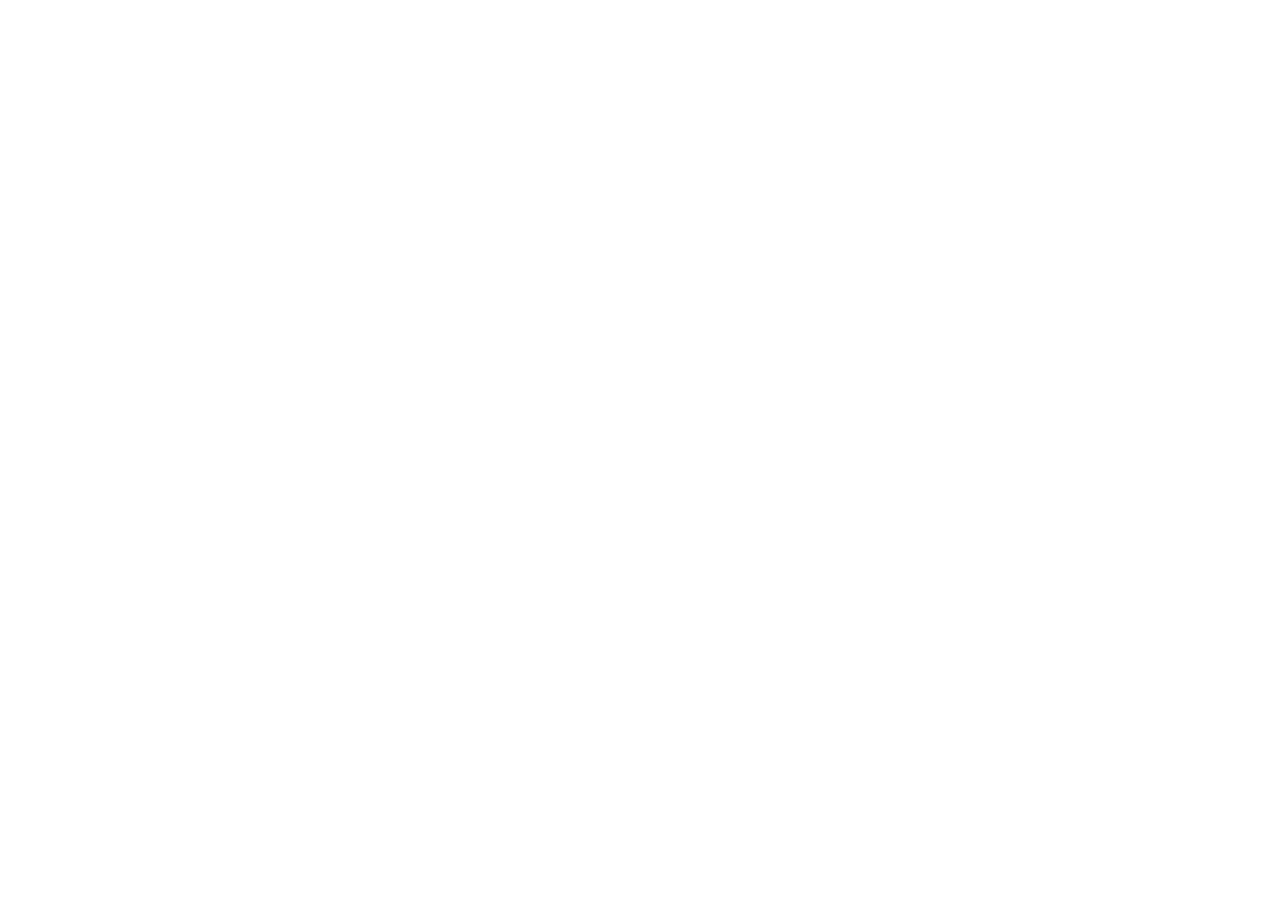
==== commit c269e956: "feat: Implement Tailwind CSS for styling Integrates Tailwind CSS for a more robust and maintainable " ====
--- a/index.html
+++ b/index.html
@@ -1,2449 +1,54 @@
 <!DOCTYPE html>
 <html lang="es">
 <head>
-    <link rel="manifest" href="manifest.json">
-<!-- Google tag (gtag.js) -->
-<script async src="https://www.googletagmanager.com/gtag/js?id=G-RVLYJ69FYD"></script>
-<script src="https://cdn.jsdelivr.net/npm/@supabase/supabase-js@2"></script>
-  
-<script>
-  window.dataLayer = window.dataLayer || [];
-  function gtag(){dataLayer.push(arguments);}
-  gtag('js', new Date());
-
-  gtag('config', 'G-RVLYJ69FYD');
-</script>
-
-<script type="text/javascript">
-    (function(c,l,a,r,i,t,y){
-        c[a]=c[a]||function(){(c[a].q=c[a].q||[]).push(arguments)};
-        t=l.createElement(r);t.async=1;t.src="https://www.clarity.ms/tag/"+i;
-        y=l.getElementsByTagName(r)[0];y.parentNode.insertBefore(t,y);
-    })(window, document, "clarity", "script", "urnhtyw6dr");
-</script>
-  
-<script>
-  if ('serviceWorker' in navigator) {
-    navigator.serviceWorker.register('./sw.js') // Asegúrate que diga .js
-      .then(() => console.log("Service Worker Registrado"))
-      .catch(err => console.error("Error en SW:", err));
-  }
-</script>
     <meta charset="UTF-8">
     <meta name="viewport" content="width=device-width, initial-scale=1.0, maximum-scale=1.0, user-scalable=no">
-    <meta name="theme-color" content="#ffffff">
-    
-    <title>TradingChango | Tradeá los Precios, Maximizá el Carrito</title>
-    <meta name="description" content="Comparador de precios de supermercados en tiempo real. Analizá tendencias y compará antes de comprar.">
-    <link rel="icon" type="image/png" sizes="192x192" href="assets/img/logo2.png">
-    <link rel="icon" type="image/png" sizes="512x512" href="assets/img/logo.png">
-
-    
-    <meta name="apple-mobile-web-app-capable" content="yes">
-    <meta name="apple-mobile-web-app-status-bar-style" content="default">
-    <meta name="apple-mobile-web-app-title" content="TradingChango">
-    <link rel="apple-touch-icon" href="assets/img/logo2.png">
-
-
-      <!-- Imagen de previsualización para WhatsApp y Redes Sociales - Usamos el de 500x500 -->
-      <meta property="og:image" content="https://www.tradingchango.com.ar/assets/img/logo.png">
-      <meta property="og:image:width" content="500">
-      <meta property="og:image:height" content="500">
-      <meta property="og:type" content="website">
-      <meta property="og:title" content="TradingChango">
-      <meta property="og:description" content="Tradeá los precios, maximizá el carrito. Comparador de supermercados en tiempo real.">
-      <meta property="og:url" content="https://www.tradingchango.com.ar">
-      <meta name="twitter:card" content="summary_large_image">
-    
+    <title>TradingChango | Maximizá tu Carrito</title>
+    <link rel="stylesheet" href="https://cdnjs.cloudflare.com/ajax/libs/font-awesome/6.4.0/css/all.min.css">
+    <link href="https://fonts.googleapis.com/css2?family=Inter:wght@400;500;600;700;800&family=Roboto+Mono:wght@400;500;700&display=swap" rel="stylesheet">
+    <script src="https://cdn.tailwindcss.com"></script>
     <script>
-        if (typeof history.scrollRestoration !== 'undefined') { history.scrollRestoration = 'manual'; }
-        if (localStorage.getItem('theme') === 'dark') { document.documentElement.classList.add('dark-mode'); }
+      tailwind.config = {
+        darkMode: 'class',
+        theme: {
+          extend: {
+            fontFamily: {
+              sans: ['Inter', 'sans-serif'],
+              mono: ['Roboto Mono', 'monospace'],
+            },
+          }
+        }
+      }
     </script>
-
-    <link href="https://fonts.googleapis.com/css2?family=Inter:wght@400;500;600;700;800&family=Roboto+Mono:wght@400;500;700&display=swap" rel="stylesheet">
-    <link href="https://cdnjs.cloudflare.com/ajax/libs/font-awesome/6.4.0/css/all.min.css" rel="stylesheet">
-    
-    <!-- Gráficos Pro -->
-    <script src="https://cdn.jsdelivr.net/npm/chart.js"></script>
-    <script src="https://cdn.jsdelivr.net/npm/chartjs-adapter-date-fns"></script>
-    <script src="https://cdn.jsdelivr.net/npm/chartjs-chart-financial"></script>
-
-    <script async src="https://pagead2.googlesyndication.com/pagead/js/adsbygoogle.js?client=ca-pub-5219278625876538"
-     crossorigin="anonymous"></script>
-      
     <style>
-
-       
-       /* Layout General para PC */
-          .desktop-ad-layout {
-              display: flex;
-              justify-content: center;
-              align-items: flex-start;
-              gap: 20px;
-              width: 100%;
-          }
-          
-          /* Sidebars de publicidad (PC) */
-          .ad-sidebar {
-              display: none; /* Oculto por defecto */
-              width: 160px; /* Ancho estándar de Skyscraper */
-              position: sticky;
-              top: 20px;
-              height: 600px;
-              background: transparent;
-          }
-          
-          /* Banner sutil para móvil */
-          .ad-mobile-slot {
-              display: none;
-              width: 100%;
-              margin: 15px 0;
-              text-align: center;
-          }
-          
-          /* --- MEDIA QUERIES PARA ADAPTACIÓN --- */
-          
-          /* Pantallas grandes (Escritorio) */
-          @media (min-width: 1200px) {
-              .ad-sidebar {
-                  display: block; /* Se muestran los costados */
-              }
-          }
-          
-          /* Pantallas chicas (Móvil) */
-          @media (max-width: 1023px) {
-              .ad-sidebar {
-                  display: none !important; /* Desaparecen los laterales */
-              }
-              .ad-mobile-slot {
-                  display: block; /* Se activa el banner de abajo/medio */
-              }
-          }
-                
-      /* Controles de cantidad en el Chango */
-.qty-control {
-    display: flex;
-    align-items: center;
-    gap: 12px;
-    background: var(--bg-card);
-    padding: 6px 12px;
-    border-radius: 10px;
-    border: 1px solid var(--border);
-    margin-right: 10px;
-}
-.qty-btn {
-    background: none;
-    border: none;
-    color: var(--text-main);
-    font-size: 18px;
-    font-weight: 800;
-    cursor: pointer;
-    width: 24px;
-    height: 24px;
-    display: flex;
-    align-items: center;
-    justify-content: center;
-    transition: 0.2s;
-}
-.qty-btn:active { transform: scale(0.8); }
-.qty-num {
-    font-family: 'Roboto Mono', monospace;
-    font-weight: 700;
-    font-size: 14px;
-    min-width: 20px;
-    text-align: center;
-}
-      
-        /* Si la app ya está en modo "standalone" (instalada), escondemos el banner siempre */
-@media (display-mode: standalone) {
-    #pwaInstallBanner {
-        display: none !important;
-    }
-}
-        .pv-chart-label {
-            font-size: 11px;
-            font-weight: 800 !important;
-            text-transform: uppercase;
-            color: var(--text-main);
-            margin-top: 20px;   /* Espacio respecto a los botones */
-            margin-bottom: 5px;  /* Espacio pegado al porcentaje */
-            display: block;
-            letter-spacing: 0.5px;
+        body {
+            font-family: 'Inter', sans-serif;
+            -webkit-tap-highlight-color: transparent;
         }
-        
-        /* Ajuste opcional para el porcentaje para que no quede tan separado del gráfico */
-        .chart-performance {
-            font-size: 13px; /* Un poquito más grande para que se note */
-            margin-bottom: 10px;
-            display: block;
+        .dark body {
+            background-color: black;
+            color: white;
         }
-
-        /* El cartel que tapa el canvas cuando no hay datos */
-            .no-data-overlay {
-                position: absolute;
-                top: 0;
-                left: 0;
-                width: 100%;
-                height: 100%;
-                background-color: var(--bg-app); /* Fondo dinámico */
-                display: flex;
-                align-items: center;
-                justify-content: center;
-                z-index: 10;
-            }
-            /* El texto del cartel */
-            .no-data-text {
-                color: var(--text-muted);
-                font-size: 11px;
-                font-weight: 800;
-                text-transform: uppercase;
-                letter-spacing: 0.5px;
-            }
-        
-        :root {
-            --bg-app: #ffffff; --bg-card: #f9f9f9; --bg-nav: #ffffff;
-            --text-main: #131722; --text-muted: #787b86; --border: #e0e3eb;
-            --accent: #131722; --color-good: #00a650; --color-bad: #f23645; --star-gold: #f2a900;
-            --badge-bg: #131722; --badge-text: #ffffff;
+        * {
+            transition: background-color 0.3s ease, border-color 0.3s ease, color 0.3s ease;
         }
-        .dark-mode {
-            --bg-app: #000000; --bg-card: #121212; --bg-nav: #121212;
-            --text-main: #ffffff; --text-muted: #888888; --border: #2a2a2a;
-            --accent: #ffffff;
-            --badge-bg: #ffffff; --badge-text: #000000;
-        }
-        * { box-sizing: border-box; margin: 0; padding: 0; -webkit-tap-highlight-color: transparent; }
-        body { background-color: var(--bg-app); color: var(--text-main); font-family: '-apple-system', 'BlinkMacSystemFont', 'Inter', sans-serif; padding-bottom: 80px; transition: background 0.3s, color 0.3s; display: flex; flex-direction: column; align-items: center; overflow-x: hidden; width: 100%; }
-        .app-container { width: 100%; max-width: 600px; min-height: 100vh; background: var(--bg-app); border-left: 1px solid var(--border); border-right: 1px solid var(--border); position: relative; }
-        
-        header { position: sticky; top: 0; z-index: 100; background: var(--bg-app); border-bottom: 1px solid var(--border); padding: 15px 20px; }
-        .top-row { display: flex; justify-content: space-between; align-items: center; margin-bottom: 15px; }
-        .logo-link { text-decoration: none; color: inherit; cursor: pointer; }
-        /* Buscá .logo y dejalo así: */ .logo { font-weight: 800; /* Antes 600 */ font-size: 22px; /* Subimos un puntito el tamaño */ letter-spacing: -1px; /* Letras más juntas para un look más moderno y bold */ display: flex; align-items: center; gap: 8px; color: var(--text-main); }
-        .logo-icon-wrapper { position: relative; display: flex; align-items: center; justify-content: center; height: 24px; width: 30px; }
-        .logo-icon-wrapper .fa-cart-shopping { font-size: 18px; color: var(--text-main); }
-        .logo-icon-wrapper .fa-arrow-trend-up { font-size: 12px; color: var(--color-good); position: absolute; top: -4px; right: -2px; background: var(--bg-app); padding: 1px; border-radius: 50%; }
-        
-        .header-actions { display: flex; align-items: center; gap: 15px; }
-        .theme-btn, .user-btn, .pv-back-btn, .pv-fav-btn, .pv-share-btn { background: none; border: none; color: var(--text-main); font-size: 20px; cursor: pointer; }
-        
-        .search-container { position: relative; }
-        #searchInput { width: 100%; background: var(--bg-card); border: 1px solid var(--border); color: var(--text-main); padding: 12px 42px 12px 42px; border-radius: 8px; font-size: 15px; font-family: 'Inter', sans-serif; }
-        .search-icon { position: absolute; left: 14px; top: 50%; transform: translateY(-50%); color: var(--text-muted); font-size: 16px; }
-        .clear-search { position: absolute; right: 12px; top: 50%; transform: translateY(-50%); color: var(--text-muted); cursor: pointer; display: none; font-size: 18px; z-index: 5; }
-
-        .trend-filters { display: flex; gap: 10px; margin-top: 12px; }
-        .trend-btn { flex: 1; padding: 8px; border-radius: 6px; border: 1px solid var(--border); background: var(--bg-app); font-size: 13px; font-weight: 600; cursor: pointer; display: flex; align-items: center; justify-content: center; gap: 6px; transition: 0.2s; }
-        #btnDown { color: var(--color-good); }
-        #btnUp { color: var(--color-bad); }
-        .trend-btn.active-down { background: var(--color-good) !important; color: white !important; border-color: var(--color-good); }
-        .trend-btn.active-up { background: var(--color-bad) !important; color: white !important; border-color: var(--color-bad); }
-
-        .hero-section { text-align: center; padding: 25px 20px 0px 20px; display: none; }
-        /* Buscá .hero-title y dejalo así: */ .hero-title { font-size: 22px; font-weight: 800; /* Antes 600 */ color: var(--text-main); margin-bottom: 8px; letter-spacing: -0.5px; /* Ajuste sutil de espacio */ line-height: 1.2; /* Asegura que si se quiebra en dos líneas no se encime */ }
-        .hero-subtitle { font-size: 13px; color: var(--text-muted); font-weight: 500; }
-
-        /* PRODUCT VIEW */
-        #productFullView { display: none; position: fixed; top: 0; left: 0; width: 100%; height: 100%; background: var(--bg-app); z-index: 500; overflow-y: auto; }
-        .pv-container { width: 100%; max-width: 600px; margin: 0 auto; min-height: 100vh; background: var(--bg-app); border-left: 1px solid var(--border); border-right: 1px solid var(--border); }
-        .pv-header { position: sticky; top: 0; background: var(--bg-app); padding: 15px 20px; border-bottom: 1px solid var(--border); display: flex; justify-content: space-between; align-items: center; z-index: 10; }
-        .pv-content { padding: 25px 20px; }
-        
-        /* MODIFICADO: Layout de imagen a la izquierda */
-        .pv-top-info { display: flex; align-items: flex-start; gap: 20px; margin-bottom: 10px; }
-        .pv-title-box { flex: 1; }
-        .pv-title-box h1 { font-size: 24px; font-weight: 600; letter-spacing: -1px; line-height: 1.1; }
-        .pv-img-container { width: 110px; height: 110px; border-radius: 12px; overflow: hidden; background: #fff; border: 1px solid var(--border); display: none; flex-shrink: 0; box-shadow: 0 4px 10px rgba(0,0,0,0.05); }
-        #pv-img { width: 100%; height: 100%; object-fit: contain; padding: 5px; }
-
-        .pv-best-store { font-size: 13px; color: var(--text-muted); margin-top: 8px; font-weight: 600; text-transform: uppercase; }
-        .pv-price-big { font-family: 'Roboto Mono'; font-size: 32px; font-weight: 600; margin-top: 5px; color: var(--text-main); }
-        /* NUEVO: Estilo para precio promedio */
-        /* Estilo del contenedor de Precio Promedio */
-          .pv-avg-price {
-          font-size: 12px;
-          color: var(--text-muted);
-          font-weight: 600;
-          margin-top: 12px;
-          
-          /* Fondo gris y bordes */
-          background: #f1f3f6; 
-          padding: 8px 12px;
-          border-radius: 8px;
-          
-          /* Para que no ocupe todo el ancho, solo lo necesario */
-          display: inline-flex;
-          align-items: center;
-          gap: 6px;
-          border: 1px solid rgba(0,0,0,0.03);
-}
-
-          /* Ajuste para Modo Oscuro */
-          .dark-mode .pv-avg-price {
-              background: #1e222d; 
-              color: #b2b5be;
-              border-color: #2a2e39;
-          }
-          
-          /* El número adentro del promedio */
-          .pv-avg-price span {
-              color: var(--text-main);
-              font-weight: 700;
-              font-family: 'Roboto Mono', monospace;
-              font-size: 13px;
-          }
-        
-        .pv-chart-section { margin-top: 25px; border-top: 1px solid var(--border); padding-top: 20px; }
-        .range-filters { display: flex; gap: 4px; justify-content: flex-end; margin-bottom: 10px; }
-        .range-btn {
-            background: #fff;
-            border: 1px solid #e0e3eb;
-            color: #787b86;
-            padding: 6px 12px;
-            border-radius: 6px;
-            font-weight: 600;
-            font-size: 12px;
-            cursor: pointer;
-            transition: 0.2s;
-            }
-            
-            .range-btn.active {
-                font-weight: 800;
-                background: var(--accent);
-                color: var(--bg-app);
-                border-color: #131722;
-            }
-            
-            .dark-mode .range-btn {
-                background: #1e222d;
-                border-color: #363a45;
-                color: #b2b5be;
-            }
-
-            /* Activo en Modo Oscuro (Blanco con texto negro) */
-            .dark-mode .range-btn.active {
-                background: #ffffff !important;
-                color: #000000 !important;
-                border-color: #ffffff !important;
-            }        
-        .pv-market-section { margin-top: 30px; border-top: 1px solid var(--border); padding-top: 25px; }
-        /* Esto modifica el div que pediste y el de 'Tu Chango' */ .pv-market-title { font-size: 11px; font-weight: 800 !important; /* Negrita extra */ text-transform: uppercase; color: var(--text-main); /* Color principal, más oscuro que el muted */ margin-bottom: 15px; letter-spacing: 1px; display: block; }
-
-        .ob-row { display: flex; justify-content: space-between; align-items: center; padding: 12px 0; border-bottom: 1px dashed var(--border); font-size: 14px; }
-        .ob-store { font-weight: 600; display: flex; align-items: center; gap: 10px; color: var(--text-main); }
-        .dot { width: 8px; height: 8px; border-radius: 50%; }
-        .price-link { text-decoration: none; color: var(--text-main); font-family: 'Roboto Mono'; font-size: 15px; padding: 6px 10px; border-radius: 6px; background: rgba(0,0,0,0.03); }
-        .best-val { color: var(--color-good); font-weight: 700; background: rgba(0, 230, 118, 0.1); } 
-
-        .ticker-list { padding: 0; }
-        .ticker-card { border-bottom: 1px solid var(--border); cursor: pointer; display: flex; align-items: center; justify-content: space-between; padding: 16px 20px; position: relative; background: var(--bg-app); transition: background 0.2s; }
-        .ticker-info { flex-grow: 1; display: flex; align-items: center; justify-content: space-between; padding-right: 15px; }
-        .t-left { display: flex; flex-direction: column; gap: 3px; }
-        .t-symbol { font-family: 'Roboto Mono', monospace; font-weight: 700; font-size: 16px; letter-spacing: -0.5px; }
-        .t-name { font-size: 13px; color: var(--text-muted); max-width: 140px; white-space: nowrap; overflow: hidden; text-overflow: ellipsis; font-weight: 500; }
-        .t-right { text-align: right; flex-shrink: 0; }
-        .t-price { font-family: 'Roboto Mono', monospace; font-weight: 700; font-size: 16px; }
-        .t-change { font-family: 'Roboto Mono'; font-size: 12px; font-weight: 600; padding: 3px 8px; border-radius: 6px; display: inline-block; margin-top: 4px; }
-        .trend-up { color: white; background: var(--color-bad); } .trend-down { color: white; background: var(--color-good); } .trend-neutral { color: var(--text-muted); background: rgba(128,128,128,0.1); }
-        
-        .fav-btn { flex-shrink: 0 !important; /* El carrito no se mueve */ }
-        .fav-btn.active { color: var(--star-gold); }
-        
-        .app-footer { text-align: center; padding: 20px; font-size: 12px; color: var(--text-muted); border-top: 1px solid var(--border); }
-        .bottom-nav { position: fixed; bottom: 0; width: 100%; max-width: 600px; background: var(--bg-nav); border-top: 1px solid var(--border); display: flex; justify-content: space-around; padding: 12px 0; z-index: 100; }
-        .nav-item { background: none; border: none; color: var(--text-muted); display: flex; flex-direction: column; align-items: center; font-size: 10px; gap: 5px; cursor: pointer; width: 20%; font-weight: 500; transition: 0.2s; position: relative; }
-        .nav-item.active { color: var(--text-main); font-weight: 600; }
-        .nav-item i { font-size: 18px; }
-        
-        .cart-badge { position: absolute; top: 8px; right: 25%; background: var(--badge-bg); color: var(--badge-text); font-size: 9px; font-weight: 600; min-width: 15px; height: 15px; border-radius: 10px; display: flex; align-items: center; justify-content: center; padding: 0 4px; display: none; }
-
-        .loader { text-align: center; padding: 50px; color: var(--text-muted); font-family: 'Roboto Mono'; font-size: 12px; }
-        .chart-wrapper { width: 100%; height: 260px; position: relative; margin-top: 10px; /* Eliminamos todo el padding para que la línea llegue al final */ padding: 0 !important; overflow: hidden; } /* Aseguramos que el canvas ocupe el 100% real */ #pv-canvas { width: 100% !important; }
-        .chart-performance { font-size: 11px; font-weight: 700; margin-bottom: 10px; display: block; }
-
-        .chango-summary { padding: 20px; background: var(--bg-card); margin: 10px 20px; border-radius: 12px; border: 1px solid var(--border); }
-        .chango-row { display: flex; justify-content: space-between; align-items: center; margin-bottom: 10px; font-family: 'Roboto Mono'; font-size: 14px; }
-        .chango-row.best { color: var(--color-good); font-weight: 600; }
-        
-        .page-view { display: none; padding: 25px 20px; line-height: 1.6; font-size: 14px; }
-        .page-view.active { display: block; }
-        .legal-dropdown { position: absolute; top: 50px; right: 20px; background: var(--bg-app); border: 1px solid var(--border); border-radius: 8px; box-shadow: 0 4px 12px rgba(0,0,0,0.1); display: none; flex-direction: column; z-index: 200; width: 180px; }
-        .legal-dropdown a { padding: 12px 15px; font-size: 12px; font-weight: 700; color: var(--text-main); text-decoration: none; border-bottom: 1px solid var(--border); text-transform: uppercase; cursor: pointer; }
-    
-/* --- ESTILOS PARA MÓVIL (Por defecto) --- */
-
-/* Escondemos los links de PC en el celular */
-.desktop-links {
-    display: none;
-}
-
-/* Mostramos el botón de información (el círculo con la 'i') en el celular */
-#info-celular {
-    display: flex;
-    align-items: center;
-    justify-content: center;
-}
-
-/* El desplegable legal en el celular */
-.legal-dropdown {
-    position: absolute;
-    top: 50px;
-    right: 20px;
-    background: var(--bg-app);
-    border: 1px solid var(--border);
-    border-radius: 8px;
-    box-shadow: 0 4px 12px rgba(0,0,0,0.1);
-    display: none; /* Se activa con JS */
-    flex-direction: column;
-    z-index: 200;
-    width: 180px;
-}
-
-/* --- CONTROL DE VISIBILIDAD POR DISPOSITIVO --- */
-
-/* En Escritorio (PC), escondemos los banners horizontales de móvil */
-@media (min-width: 1024px) {
-    #ad-mobile-top, 
-    #ad-mobile-bottom {
-        display: none !important; /* El !important le gana al 'block' del JavaScript */
-    }
-    
-    /* Si querés ver los laterales, recordá que deben estar en block */
-    .ad-sidebar {
-        display: block; 
-    }
-}
-
-/* En Móvil, mostramos los banners horizontales y escondemos los laterales */
-@media (max-width: 1023px) {
-    .ad-sidebar {
-        display: none !important;
-    }
-    #ad-mobile-top, 
-    #ad-mobile-bottom {
-        /* Aquí no forzamos el display, dejamos que el JS decida según Supabase */
-    }
-}
-      
-/* --- AJUSTE INTEGRAL PARA ESCRITORIO (Pantallas mayores a 1024px) --- */
-@media (min-width: 1024px) {
-    .app-container, .bottom-nav {
-        max-width: 900px !important;
-    }
-
-    /* En PC, mostramos los links horizontales y escondemos el círculo de info */
-    .desktop-links {
-        display: flex;
-        gap: 20px;
-        margin-right: 10px;
-    }
-    .desktop-links a {
-        text-decoration: none;
-        color: var(--text-main);
-        font-size: 12px;
-        font-weight: 700;
-        cursor: pointer;
-        text-transform: uppercase;
-    }
-
-    #info-celular {
-        display: none !important; /* Escondemos el icono de móvil en PC */
-    }
-
-    /* Vista de detalle (Modal compacto) */
-    #productFullView {
-        background-color: rgba(0, 0, 0, 0.6) !important;
-        backdrop-filter: blur(8px);
-        display: none; /* JS cambia a flex */
-        align-items: center;
-        justify-content: center;
-        z-index: 1000;
-    }
-
-    #productFullView .pv-container {
-        max-width: 500px !important;
-        min-height: auto !important;
-        height: auto !important;
-        max-height: 85vh;
-        border-radius: 28px;
-        box-shadow: 0 25px 50px -12px rgba(0, 0, 0, 0.5);
-        overflow-y: auto;
-        border: 1px solid var(--border);
-        margin: auto;
-    }
-
-    .pv-content {
-        padding: 30px 25px !important;
-    }
-
-    #authModal {
-  position: fixed;
-  top: 0; left: 0; width: 100%; height: 100%;
-  background: rgba(0,0,0,0.8);
-  display: none; /* Se cambia a flex con JS */
-  justify-content: center;
-  align-items: center;
-  z-index: 1000;
-}
-
-.auth-modal {
-  background: #1e222d; /* Color estilo TradingView */
-  padding: 30px;
-  border-radius: 12px;
-  width: 90%;
-  max-width: 400px;
-  text-align: center;
-  color: white;
-}
-
-.auth-modal input {
-  width: 100%;
-  margin: 10px 0;
-  padding: 12px;
-  border-radius: 6px;
-  border: 1px solid #363a45;
-  background: #2a2e39;
-  color: white;
-}
-    
-/* Estilos para la Landing PRO */
-.pro-landing-container {
-    display: flex;
-    flex-direction: column;
-    justify-content: space-between;
-    height: 100%;
-    color: var(--text-main);
-}
-
-.pro-feature-item {
-    display: flex;
-    align-items: center;
-    gap: 12px;
-    margin-bottom: 10px;
-    font-size: 14px;
-}
-
-.plan-card {
-    flex: 1;
-    padding: 20px;
-    border-radius: 16px;
-    border: 2px solid var(--border);
-    transition: all 0.3s ease;
-    cursor: pointer;
-    text-align: center;
-    background: var(--bg-card);
-}
-
-.plan-card.active {
-    border-color: #00c853;
-    background: rgba(0, 200, 83, 0.05);
-}
-
-.badge-promo {
-    background: #00c853;
-    color: #ffffff !important; /* Siempre blanco para legibilidad */
-    padding: 4px 10px;
-    border-radius: 20px;
-    font-size: 10px;
-    font-weight: 800;
-    position: absolute;
-    top: -12px;
-    left: 50%;
-    transform: translateX(-50%);
-}
-
-.btn-pro-action {
-    width: 100%;
-    padding: 16px;
-    background: #00c853;
-    color: #ffffff !important; /* Siempre blanco */
-    border: none;
-    border-radius: 14px;
-    font-weight: 800;
-    font-size: 16px;
-    cursor: pointer;
-    box-shadow: 0 4px 20px rgba(0, 200, 83, 0.4);
-}        
-
-    .benefit-card {
-    background: var(--bg-card);
-    border: 1px solid var(--border);
-    border-radius: 10px;
-    padding: 8px;
-    display: flex;
-    flex-direction: column; /* Icono arriba, texto abajo */
-    align-items: center;
-    justify-content: center;
-    gap: 5px;
-    cursor: pointer;
-    transition: 0.2s;
-    filter: grayscale(1);
-    opacity: 0.5;
-    text-align: center;
-}
-
-.benefit-card.active {
-    filter: grayscale(0);
-    opacity: 1;
-    border-color: var(--color-good);
-    background: rgba(0, 200, 83, 0.05);
-}
-
-.benefit-card img {
-    width: 24px; /* Tamaño chico para el logo */
-    height: 24px;
-    object-fit: contain;
-}
-
-.benefit-card span {
-    font-size: 9px; /* Texto bien pequeño */
-    font-weight: 700;
-    text-transform: uppercase;
-    display: block;
-    line-height: 1;
-}
-        #membresiaSelectorModal i {
-        color: var(--text-main); /* Por defecto siguen al texto del tema */
-    }
-    
-    #membresiaSelectorModal .fa-arrow-left {
-        color: var(--color-good); /* La flecha de volver siempre verde */
-    }
-    
-    #membresiaSelectorModal .fa-check {
-        color: var(--color-good); /* El tilde siempre verde */
-    }
-
-    
     </style>
-<meta http-equiv="Content-Security-Policy" content="
-    default-src 'self'; 
-    script-src 'self' 'unsafe-inline' 'unsafe-eval' https://cdnjs.cloudflare.com https://cdn.jsdelivr.net https://www.googletagmanager.com https://www.google-analytics.com https://www.clarity.ms https://pagead2.googlesyndication.com; 
-    style-src 'self' 'unsafe-inline' https://cdnjs.cloudflare.com https://fonts.googleapis.com; 
-    font-src 'self' data: https://cdnjs.cloudflare.com https://fonts.gstatic.com; 
-    img-src 'self' data: https://uginrayldvkhgodvfhta.supabase.co https://*.supabase.co https://www.google-analytics.com https://www.clarity.ms;
-    connect-src 'self' https://api-tradingchango.facu-tomasella.workers.dev https://uginrayldvkhgodvfhta.supabase.co https://www.google-analytics.com https://*.google-analytics.com https://www.clarity.ms https://*.bing.com;
-"> 
-</head>
-<body>
-  
-  <div id="pwaPill">
-    <span onclick="closePwaPill()" style="opacity: 0.7; font-size: 16px; cursor: pointer;">&times;</span>
-    <span id="pwaText" onclick="installPwa()">INSTALAR APP 🛒</span>
-  </div>
-
-  <style>
-    #pwaPill {
-        display: none; position: fixed; bottom: 85px; left: 50%; transform: translateX(-50%); 
-        background: var(--accent); color: #ffffff; padding: 10px 16px; border-radius: 50px; 
-        font-size: 12px; font-weight: 700; z-index: 1000; box-shadow: 0 4px 15px rgba(0,0,0,0.3); 
-        align-items: center; gap: 12px; width: max-content; animation: slideUp 0.4s ease-out;
-    }
-    .dark-mode #pwaPill { color: #000000 !important; }
-    .dark-mode #pwaPill span { color: #000000 !important; }
-
-    @keyframes slideUp { from { bottom: -50px; opacity: 0; } to { bottom: 85px; opacity: 1; } }
-    @media (display-mode: standalone) { #pwaPill { display: none !important; } }
-  </style>
-</div>
-    <div id="productFullView">
-        <div class="pv-container">
-            <div class="pv-header">
-                <div style="display:flex; align-items:center; gap:12px;">
-                    <button class="pv-back-btn" onclick="closeProductView()"><i class="fa-solid fa-arrow-left"></i></button>
-                    <div class="logo" style="font-size:16px;">TradingChango</div>
-                </div>
-                <div class="header-actions">
-                    <button class="pv-fav-btn" id="pv-fav-btn"><i class="fa-solid fa-cart-shopping"></i></button>
-                    <button class="pv-share-btn" id="pv-share-btn"><i class="fa-solid fa-arrow-up-from-bracket"></i></button>
-                </div>
-            </div>
-            
-         <div class="pv-content">
-    <!-- INFO SUPERIOR (Imagen y Precio) -->
-    <div class="pv-top-info">
-        <div class="pv-img-container" id="pv-img-wrap">
-            <img id="pv-img" src="" alt="Producto">
-        </div>
-        <div class="pv-title-box">
-            <h1 id="pv-name">Cargando...</h1>
-            <div class="pv-best-store" id="pv-best-store">---</div>
-            <div class="pv-price-big" id="pv-price-big">$ 0</div>
-            <div class="pv-avg-price">Precio promedio: <span id="pv-avg-price">$ 0</span></div>
-        </div>
-    </div>
-
-    <!-- SECCIÓN GRÁFICO -->
-    <div class="pv-chart-section">
-        <div class="range-filters" id="pv-range-filters">
-            <button class="range-btn active" onclick="loadPvChart(7, this)">7D</button>
-            <button class="range-btn" onclick="loadPvChart(15, this)">15D</button>
-            <button class="range-btn" onclick="loadPvChart(30, this)">1M</button>
-            <button class="range-btn" onclick="loadPvChart(90, this)">3M</button>
-            <button class="range-btn" onclick="loadPvChart(180, this)">6M</button>
-            <button class="range-btn" onclick="loadPvChart(365, this)">1Y</button>
-        </div>
-        
-        <div class="pv-chart-label">Gráfico de tendencias</div> 
-        <span id="pv-perf" class="chart-performance"></span>
-        
-        <!-- El gráfico y su cartel de 'sin datos' viven aquí adentro -->
-        <div class="chart-wrapper" id="pv-wrap">
-            <canvas id="pv-canvas"></canvas>
-        </div>
-    </div>
-
-    <!-- SECCIÓN COMPARATIVA -->
-    <div class="pv-market-section">
-        <div class="pv-market-title">Comparacion de mercado</div>
-        <div id="pv-market-list"></div>
-    </div>
-</div>
-        </div>
-   </div>
-
-         <!-- 1. Envoltura Global para el diseño con publicidad lateral -->
-        <div class="desktop-ad-layout">
-            
-        <!-- Sidebar Izquierdo -->
-        <aside id="ad-left" class="ad-sidebar"></aside>
-
-            <div class="app-container">
-        <header>
-                <div class="top-row">
-                <a class="logo-link" onclick="setTab('home')"><div class="logo"><div class="logo-icon-wrapper"><i class="fa-solid fa-cart-shopping"></i><i class="fa-solid fa-arrow-trend-up"></i></div>TradingChango</div></a>
-                <div class="header-actions">
-  
-    <!-- Estos links se verán solo en computadora -->
-    <div class="desktop-links">
-        <a onclick="openPage('acerca_de', 'Acerca de')">Acerca de</a>
-        <a onclick="openPage('terminos', 'Términos')">Términos</a>
-        <a onclick="openPage('contacto', 'Contacto')">Contacto</a>
-    </div>
-
-    <!-- Este es el botón de información para celular (ahora con ID) -->
-    <button class="user-btn" id="info-celular" onclick="toggleLegalDropdown(event)">
-        <i class="fa-solid fa-circle-info"></i>
-    </button>
-
-    <div id="legalDropdown" class="legal-dropdown">
-        <a onclick="openPage('acerca_de', 'Acerca de')">Acerca de</a>
-        <a onclick="openPage('terminos', 'Términos')">Términos</a>
-        <a onclick="openPage('contacto', 'Contacto')">Contacto</a>
-    </div>
-               <!-- NUEVO BOTÓN DE USUARIO -->
-    <button class="user-btn" id="userBtn" onclick="openAuth()">
-           <i class="fa-solid fa-circle-user"></i>
-    </button> 
-    <button class="theme-btn" onclick="toggleTheme()"><i class="fa-solid fa-moon" id="themeIcon"></i></button>
-</div>
-            </div>
-            <div id="searchBarSection">
-                <div class="search-container">
-                    <i class="fa-solid fa-search search-icon"></i>
-                    <input type="text" id="searchInput" placeholder="BUSCAR PRODUCTO...">
-                    <i class="fa-solid fa-circle-xmark clear-search" id="clearSearch" onclick="clearInput()"></i>
-                </div>
-                <div class="trend-filters" id="headerTrendFilters">
-                    <button class="trend-btn" id="btnDown" onclick="setTrendFilter('down')"><i class="fa-solid fa-arrow-trend-down"></i> Precios Bajando</button>
-                    <button class="trend-btn" id="btnUp" onclick="setTrendFilter('up')"><i class="fa-solid fa-arrow-trend-up"></i> Precios Subiendo</button>
-                </div>
-            </div>
-            
-            <div class="hero-section" id="heroSection">
-                <div class="hero-title">Los precios del super como nunca los viste</div>
-                <div class="hero-subtitle">Analizá los precios, tendencias, y compará antes de comprar</div>
-            </div>
-        </header>
-              <!-- NUEVO: Banner debajo de los botones -->
-  <div id="ad-mobile-top" class="ad-mobile-slot"></div>
-     <!-- 1. Banner Superior (Siempre arriba) -->
-<div id="ad-top" class="ad-container">
-    <div id="ad-top-content"></div>
-</div>
-
-<!-- 2. ZONA DE CONTENIDO VARIABLE -->
-<main>
-    <div id="tickerList" class="list-container"></div>
-
-     <!-- Aquí se muestran las páginas legales (Acerca de, etc.) -->
-    <div id="pageView" class="page-view">
-    <div class="page-header" style="display: flex; justify-content: flex-start; align-items: center; padding: 15px 0 10px 0; border-bottom: 1px solid var(--border);">
-        <div class="back-link" onclick="setTab('home')" style="
-            cursor: pointer; 
-            background: var(--bg-card); 
-            color: var(--text-main); 
-            padding: 5px 12px; 
-            border-radius: 6px; 
-            border: 1px solid var(--border);
-            font-weight: 700; 
-            font-size: 11px;
-            display: flex;
-            align-items: center;
-            gap: 6px;
-            text-transform: uppercase;
-            letter-spacing: 0.5px;
-            transition: 0.2s;">
-            <i class="fa-solid fa-arrow-left" style="font-size: 10px;"></i> Volver
-        </div>
-    </div>
-    <div id="pageContent" style="margin-top: 20px;"></div>
-</div>
-</main>
-
-<style>
-    /* Estilos sugeridos para mover el diseño fuera del HTML */
-    .page-view {
-        padding: 0 20px;
-    }
-    
-    .back-navigation {
-        padding: 15px 0 5px;
-    }
-
-    .back-button {
-        display: inline-flex;
-        align-items: center;
-        gap: 6px;
-        cursor: pointer;
-        background: var(--bg-card);
-        border: 1px solid var(--border);
-        color: var(--text-main);
-        padding: 5px 12px;
-        border-radius: 6px;
-        font-size: 11px;
-        font-weight: 700;
-        text-transform: uppercase;
-        letter-spacing: 0.5px;
-        transition: all 0.2s ease;
-    }
-
-    .back-button:hover {
-        background: var(--border); /* Efecto visual al pasar el mouse */
-    }
-
-    .back-button i {
-        font-size: 10px;
-    }
-
-    .content-body {
-        margin-top: 20px;
-    }
-</style>
-
-        
-        <!-- 3. Banner Inferior (Siempre abajo del contenido actual) -->
-        <div id="ad-bottom" class="ad-container">
-            <div id="ad-bottom-content"></div>
-        </div>
-     
-        <div id="loader" class="loader">CONECTANDO A MERCADO...</div>
-                        
-        <div id="tickerList" class="ticker-list"></div>
-        <div id="ad-mobile-bottom" class="ad-mobile-slot"></div>
-
-        
-       <div id="pageView" class="page-view" style="display: none; padding-top: 0;">
-    <!-- Encabezado compacto -->
-    <div class="page-header" style="display: flex; align-items: center; justify-content: space-between; padding: 15px 0; border-bottom: 1px solid var(--border); margin-bottom: 0;">
-        <div id="pageTitle" style="font-weight: 800; font-size: 16px; text-transform: uppercase; letter-spacing: -0.5px; color: var(--text-main);"></div>
-        
-     
-    </div>
-    
-    <!-- Contenido de Supabase -->
-    <div id="pageContent" style="margin-top: 0;"></div>
-</div>
-
-        <footer class="app-footer">
-         <div> Si Ahorraste, invitame un <a href="https://cafecito.app/facutom" target="_blank" style="color:var(--text-main); text-decoration:none; font-weight:600;"> Cafecito ☕</a> </div>
-        
-        </footer>
-
-        <nav class="bottom-nav">
-    <button class="nav-item active" id="btn-home" onclick="setTab('home', this)">
-        <i class="fa-solid fa-house"></i> Inicio
-    </button>
-    <button class="nav-item" id="btn-carnes" onclick="setTab('carnes', this)">
-        <i class="fa-solid fa-drumstick-bite"></i> Carnes
-    </button>
-    <button class="nav-item" id="btn-verdu" onclick="setTab('verdu', this)">
-        <i class="fa-solid fa-carrot"></i> Verdu
-    </button>
-    <button class="nav-item" id="btn-varios" onclick="setTab('varios', this)">
-        <i class="fa-solid fa-layer-group"></i> Varios
-    </button>
-    <button class="nav-item" id="btn-favs" onclick="setTab('favs', this)">
-        <i class="fa-solid fa-cart-shopping"></i> Chango
-        <span class="cart-badge" id="cartBadge">0</span>
-    </button>
-</nav>
-        
-    </div>
-
-    <!-- Sidebar Derecho -->
-        <aside id="ad-right" class="ad-sidebar"></aside>
-
-          </div>
-          
-   <script>  
-    const SUPABASE_URL = 'https://uginrayldvkhgodvfhta.supabase.co';
-    const SUPABASE_KEY = 'eyJhbGciOiJIUzI1NiIsInR5cCI6IkpXVCJ9.eyJpc3MiOiJzdXBhYmFzZSIsInJlZiI6InVnaW5yYXlsZHZraGdvZHZmaHRhIiwicm9sZSI6ImFub24iLCJpYXQiOjE3NjYwODEzMzcsImV4cCI6MjA4MTY1NzMzN30.hRp7YjVymPnsqbwh8dJjfgKFg77cdd0A5o-ETWYgeiw';
-    const MONTHS = ['Ene','Feb','Mar','Abr','May','Jun','Jul','Ago','Sep','Oct','Nov','Dic'];
-    const supabaseAuth = supabase.createClient(
-      SUPABASE_URL,
-      SUPABASE_KEY
-    );
-    
-    let currentUser = null;
-    let currentProfile = null;
-    let beneficiosDelDia = [];
-
-    // 1. Reemplazá tu línea de declaración por estas:
-let flatList = [], currentTab = 'home', currentTrendFilter = null, openId = null, configDB = {}, currentChart = null;
-
-// Inicialización limpia de favoritos como OBJETO
-let favorites = JSON.parse(localStorage.getItem('fav_tickers')) || {};
-if (Array.isArray(favorites)) { 
-    favorites = {}; // Si era un array viejo, lo reseteamos a objeto vacío
-    localStorage.setItem('fav_tickers', JSON.stringify(favorites));
-}
-    // Diccionario de páginas estáticas para reconocerlas en la URL
-    const paginasEstaticas = {
-        'acerca_de': 'Acerca de',
-        'terminos': 'Términos',
-        'contacto': 'Contacto'
-    };
-
-    // Función para generar URLs limpias
-    const getSlug = (name) => name.toLowerCase().trim().replace(/\s+/g, '-').replace(/[^\w-]+/g, '');
-    async function loadBeneficios() {
-    const hoy = new Date().getDay(); 
-    const { data, error } = await supabaseAuth
-        .from('beneficios_super') // Verifica que el nombre en Supabase sea idéntico
-        .select('*')
-        .eq('dia_semana', hoy);
-    if (!error && data) {
-        beneficiosDelDia = data;
-        console.log("Beneficios cargados para hoy:", beneficiosDelDia);
-    }
-}
-      
-       async function init() {
-            try {
-                await loadSession();
-                await loadBeneficios();
-                // AGREGA ESTO AQUÍ: Si no hay usuario, ignoramos lo que haya en localStorage
-                if (!currentUser) {
-                    favorites = {};
-                    localStorage.removeItem('fav_tickers');
-                }
-
-                const hoy = new Date().getDay(); 
-        const resB = await fetch(`${SUPABASE_URL}/rest/v1/beneficios_super?dia_semana=eq.${hoy}`, { 
-            headers: { "apikey": SUPABASE_KEY, "Authorization": `Bearer ${SUPABASE_KEY}` } 
-        });
-        beneficiosDelDia = await resB.json();
-            // 1. Cargar Configuración (Legales, etc)
-            const resC = await fetch(`${SUPABASE_URL}/rest/v1/configuracion?select=*`, { headers: { "apikey": SUPABASE_KEY, "Authorization": `Bearer ${SUPABASE_KEY}` } });
-            const configRows = await resC.json();
-            configRows.forEach(row => configDB[row.clave] = row.valor);
-
-            renderAds(); 
-
-          
-            // 2. Cargar Productos
-            const res = await fetch(`${SUPABASE_URL}/rest/v1/productos?select=*`, { headers: { "apikey": SUPABASE_KEY, "Authorization": `Bearer ${SUPABASE_KEY}` } });
-            const rows = await res.json();
-            
-            // 3. Cargar Historial (últimos 7 días)
-            const d7 = new Date(); d7.setDate(d7.getDate() - 7);
-            const resH = await fetch(`${SUPABASE_URL}/rest/v1/historial_precios?fecha=gte.${d7.toISOString().split('T')[0]}`, { headers: { "apikey": SUPABASE_KEY, "Authorization": `Bearer ${SUPABASE_KEY}` } });
-            const hData = await resH.json();
-            
-            const usedTickers = new Set();
-           // Dentro de la función async function init()
-// BUSCÁ ESTO DENTRO DE init()
-flatList = rows.map(r => {
-    const h7 = hData.filter(h => h.nombre_producto === r.nombre).sort((a,b) => new Date(a.fecha) - new Date(b.fecha));
-    
-    // CORRECCIÓN: Procesar el JSON de ofertas por supermercado
-    let oferta = null;
-    if (r.oferta_gondola) {
-        try {
-            oferta = typeof r.oferta_gondola === 'string' ? JSON.parse(r.oferta_gondola) : r.oferta_gondola;
-        } catch (e) {
-            console.error("Error en JSON de oferta:", r.nombre);
-            oferta = null;
-        }
-    }
-
-    return {
-        id: r.id, 
-        n: r.nombre.trim(), 
-        cat: r.categoria, 
-        ticker: r.ticker || generateTicker(r.nombre),
-        p: [r.p_coto || 0, r.p_carrefour || 0, r.p_dia || 0, r.p_jumbo || 0, r.p_masonline || 0],
-        urls: [r.url_coto || '#', r.url_carrefour || '#', r.url_dia || '#', r.url_jumbo || '#', r.url_masonline || '#'],
-        h7d: h7.length > 0 ? h7[0].precio_minimo : 0,
-        img: r.imagen_url,
-        oferta_gondola: oferta // Ahora ya no será undefined
-    };
-});
-                
-          document.getElementById('loader').style.display = 'none';
-            updateCartBadge(); 
-
-            // --- LÓGICA DE RUTAS AL CARGAR ---
-            const path = window.location.pathname.split('/').filter(p => p !== "");
-
-            if (paginasEstaticas[path[0]]) {
-                openPage(path[0], paginasEstaticas[path[0]], false);
-            } 
-            else if (path.length >= 2) {
-                const itemEncontrado = flatList.find(i => getSlug(i.n) === path[1]);
-                if (itemEncontrado) openProductView(itemEncontrado.id, false);
-                else goHome();
-            } 
-            else if (path.length === 1 && path[0] !== 'index.html') {
-                setTab(path[0], null, false);
-            } 
-            else {
-                goHome();
-            }
-
-            // --- MANEJO DEL BOTÓN ATRÁS ---
-            window.onpopstate = (e) => {
-                const p = window.location.pathname.split('/').filter(x => x !== "");
-                if (paginasEstaticas[p[0]]) {
-                    openPage(p[0], paginasEstaticas[p[0]], false);
-                } 
-                else if (p.length >= 2) {
-                    const itemPop = flatList.find(i => getSlug(i.n) === p[1]);
-                    if (itemPop) openProductView(itemPop.id, false);
-                } 
-                else {
-                    document.getElementById('pageView').classList.remove('active');
-                    document.getElementById('productFullView').style.display = 'none';
-                    document.body.style.overflow = 'auto';
-                    setTab(p[0] || 'home', null, false);
-                }
-            };
-
-        } catch (e) { console.error(e); }
-    }
-
-    function goHome() {
-        currentTab = 'home'; 
-        document.getElementById('tickerList').style.display = 'block';
-        document.getElementById('pageView').classList.remove('active');
-        document.getElementById('searchBarSection').style.display = 'block';
-        document.getElementById('heroSection').style.display = 'block';
-        document.querySelectorAll('.nav-item').forEach(n => n.classList.remove('active'));
-        const btnHome = document.getElementById('btn-home');
-        if(btnHome) btnHome.classList.add('active');
-        window.scrollTo(0,0);
-        renderView();
-    }
-
-    function clearInput() {
-        const input = document.getElementById('searchInput');
-        input.value = '';
-        input.focus();
-        renderView();
-    }
-
-    function setTab(t, btn, pushState = true) { 
-        goHome(); 
-        currentTab = t; 
-        if (pushState) {
-            const nuevaUrl = t === 'home' ? '/' : `/${t.toLowerCase()}`;
-            history.pushState({tab: t}, '', nuevaUrl);
-        }
-        document.querySelectorAll('.nav-item').forEach(n => n.classList.remove('active')); 
-        const target = btn || document.getElementById('btn-' + t);
-        if(target) target.classList.add('active'); 
-        renderView(); 
-    }
-
-    function openProductView(id, pushState = true) {
-    const item = flatList.find(i => i.id == id);
-    if (!item) return;
-    openId = id;
-
-    // 1. Manejo de Historial/URL
-    if (pushState) {
-        const slug = getSlug(item.n);
-        const categoria = (item.cat || 'varios').toLowerCase().trim();
-        history.pushState({ p: id }, '', `/${categoria}/${slug}`);
-    }
-
-    // 2. Cálculo de estadísticas
-    const stats = getStats(item.p, item.h7d);
-    document.getElementById('pv-name').innerText = item.n;
-
-    // 3. Imagen del producto
-    const imgWrap = document.getElementById('pv-img-wrap');
-    const imgEl = document.getElementById('pv-img');
-    if (item.img) {
-        imgEl.src = item.img;
-        imgWrap.style.display = 'block';
-    } else {
-        imgWrap.style.display = 'none';
-    }
-
-    // 4. Mejores Precios y Promedio
-    const stores = ["COTO", "CARREFOUR", "DIA", "JUMBO", "MAS ONLINE"];
-    document.getElementById('pv-best-store').innerText = `Mejor precio hoy en ${stores[item.p.indexOf(stats.min)]}`;
-    document.getElementById('pv-price-big').innerText = `$ ${format(stats.min)}`;
-
-    const preciosDisponibles = item.p.filter(p => p > 0);
-    const promedio = preciosDisponibles.length > 0 ? (preciosDisponibles.reduce((a, b) => a + b, 0) / preciosDisponibles.length) : 0;
-    document.getElementById('pv-avg-price').innerText = `$ ${format(Math.round(promedio))}`;
-
-    // 5. Lógica del Botón Favoritos (Ahora chequea si la propiedad existe en el objeto)
-    const favBtn = document.getElementById('pv-fav-btn');
-    const isFav = !!favorites[item.id]; // Doble negación para convertir a booleano
-    favBtn.style.color = isFav ? 'var(--star-gold)' : 'var(--text-main)';
-
-    favBtn.onclick = () => {
-        toggleFav(item.id, null);
-        // Actualizamos solo el icono para que el gráfico no se reinicie
-        const nowFav = !!favorites[item.id];
-        favBtn.style.color = nowFav ? 'var(--star-gold)' : 'var(--text-main)';
-        if (currentTab === 'favs') renderView();
-    };
-
-    // 6. Render de la lista de mercados
-    document.getElementById('pv-market-list').innerHTML = renderMarket(item, stats.min);
-
-    // 7. Mostrar el Modal (Flex en PC para centrar, Block en Móvil)
-    const view = document.getElementById('productFullView');
-    view.style.display = (window.innerWidth >= 1024) ? 'flex' : 'block';
-    document.body.style.overflow = 'hidden';
-
-    // 8. Reiniciar filtros de gráfico y cargar datos
-    document.querySelector('#productFullView .logo').innerText = item.ticker;
-    document.querySelectorAll('#pv-range-filters .range-btn').forEach(b => b.classList.remove('active'));
-    const firstBtn = document.querySelector('#pv-range-filters .range-btn:first-child');
-    if (firstBtn) firstBtn.classList.add('active');
-    
-    loadPvChart(7);
-
-    // 9. Botón compartir
-    document.getElementById('pv-share-btn').onclick = async () => {
-        const shareData = { title: 'TradingChango', text: `Mirá el precio de ${item.n}`, url: window.location.href };
-        try {
-            if (navigator.share) {
-                await navigator.share(shareData);
-            } else {
-                await navigator.clipboard.writeText(window.location.href);
-                alert('¡Link copiado!');
-            }
-        } catch (err) { console.log(err); }
-    };
-}
-    function closeProductView(pushState = true) {
-        document.querySelector('#productFullView .logo').innerText = "TradingChango";
-        document.getElementById('productFullView').style.display = 'none';
-        document.body.style.overflow = 'auto';
-        if (pushState) history.pushState(null, '', `/${currentTab === 'home' ? '' : currentTab}`);
-        openId = null;
-        renderView();
-    }
-
-   function openPage(c, t, pushState = true) {
-    if (pushState) history.pushState({page: c}, '', `/${c}`);
-    document.getElementById('tickerList').style.display = 'none';
-    document.getElementById('searchBarSection').style.display = 'none';
-    document.getElementById('heroSection').style.display = 'none';
-    
-    const v = document.getElementById('pageView');
-    v.classList.add('active');
-    
-    document.getElementById('pageContent').innerHTML = configDB[c] || 'Cargando...';
-    window.scrollTo(0,0);
-}
-   async function loadPvChart(days, btn) {
-    if(btn) { 
-        btn.parentElement.querySelectorAll('.range-btn').forEach(b=>b.classList.remove('active')); 
-        btn.classList.add('active'); 
-    }
-    
-    const item = flatList.find(i => i.id == openId);
-    const res = await fetch(`${SUPABASE_URL}/rest/v1/historial_precios?nombre_producto=eq.${encodeURIComponent(item.n)}&fecha=gte.${(new Date(Date.now() - days*864e5)).toISOString().split('T')[0]}&order=fecha.asc`, { 
-        headers: { "apikey": SUPABASE_KEY, "Authorization": `Bearer ${SUPABASE_KEY}` } 
-    });
-    const data = await res.json();
-    const wrap = document.getElementById('pv-wrap');
-    const perfEl = document.getElementById('pv-perf');
-    if (wrap.querySelector('.no-data-overlay')) wrap.querySelector('.no-data-overlay').remove();
-
-    if(data.length < 2) {
-        const overlay = document.createElement('div'); 
-        overlay.className = 'no-data-overlay'; 
-        overlay.innerHTML = '<span class="no-data-text">Sin datos suficientes</span>';
-        wrap.appendChild(overlay); 
-        perfEl.innerText = ''; 
-        if(currentChart) currentChart.destroy(); 
-        return;
-    }
-
-    const firstP = data[0].precio_minimo; 
-    const lastP = data[data.length-1].precio_minimo; 
-    const diffP = (((lastP - firstP) / firstP) * 100).toFixed(1);
-    
-    // LÓGICA INVERTIDA: 
-    // Si bajó (diffP < 0) es VERDE. 
-    // Si subió (diffP > 0) es ROJO.
-    const isDown = lastP < firstP;
-    const chartColor = isDown ? '#00c853' : '#ff3b30'; // Verde vs Rojo
-    const chartFill = isDown ? 'rgba(0, 200, 83, 0.05)' : 'rgba(255, 59, 48, 0.05)';
-
-    perfEl.style.color = chartColor;
-    perfEl.innerText = `${diffP > 0 ? '+' : ''}${diffP}% últimos días`;
-
-    const ctx = document.getElementById('pv-canvas').getContext('2d');
-    const gradient = ctx.createLinearGradient(0, 0, 0, 250);
-    gradient.addColorStop(0, chartFill);
-    gradient.addColorStop(1, 'transparent');
-
-    if(currentChart) currentChart.destroy();
-    currentChart = new Chart(ctx, {
-        type: 'line',
-        data: {
-            labels: data.map(d => { 
-                const dt = new Date(d.fecha + 'T12:00:00'); 
-                return `${dt.getDate()} ${MONTHS[dt.getMonth()]}`; 
-            }),
-            datasets: [{ 
-                data: data.map(d => d.precio_minimo), 
-                borderColor: chartColor, 
-                borderWidth: 2,
-                fill: true,
-                backgroundColor: gradient,
-                tension: 0.4, 
-                pointRadius: 0,
-                pointHitRadius: 30,
-                pointHoverRadius: 5,
-                pointHoverBackgroundColor: chartColor
-            }]
-        },
-        options: {
-            responsive: true,
-            maintainAspectRatio: false,
-            layout: { padding: { left: 0, right: 0, top: 10, bottom: 0 } },
-            interaction: { intersect: false, mode: 'index' },
-            plugins: { 
-                legend: { display: false },
-                tooltip: {
-                    enabled: true,
-                    backgroundColor: 'rgba(255, 255, 255, 0.95)',
-                    titleColor: '#131722',
-                    bodyColor: '#131722',
-                    borderColor: '#e0e3eb',
-                    borderWidth: 1,
-                    padding: 12,
-                    displayColors: false,
-                    // NEGRITAS EN EL TOOLTIP
-                    titleFont: { size: 11, weight: 'bold' },
-                    bodyFont: { family: 'Roboto Mono', size: 13, weight: '800' },
-                    callbacks: {
-                        label: (context) => {
-                            const entry = data[context.dataIndex];
-                            const tienda = entry.supermercado || "MERCADO";
-                            return `${tienda}: $${format(entry.precio_minimo)}`;
-                        }
-                    }
-                }
-            },
-            scales: {
-                y: {
-                    display: true,
-                    position: 'right',
-                    grid: { display: false },
-                    border: { display: false },
-                    ticks: { 
-                        font: { size: 10, weight: 'bold' }, // Precios eje Y en negrita
-                        color: '#999',
-                        callback: v => '$' + format(v),
-                        maxTicksLimit: 5,
-                        padding: 2
-                    }
-                },
-                x: {
-                    display: true,
-                    grid: { display: false },
-                    border: { display: false },
-                    ticks: {
-                        font: { size: 10 },
-                        color: '#bbb',
-                        maxTicksLimit: 3, // SOLO 3 COORDENADAS (Inicio, Medio, Fin)
-                        autoSkip: true,
-                        callback: function(val) {
-                            const label = this.getLabelForValue(val);
-                            return label.toLowerCase();
-                        }
-                    }
-                }
-            }
-        }
-    });
-}
-   
-     function changeQty(id, delta, event) {
-    if (event) event.stopPropagation(); // Evita que se abra la vista de producto al tocar el botón
-    
-    if (favorites[id]) {
-        favorites[id] += delta;
-        
-        // No permitimos que la cantidad sea menor a 1
-        if (favorites[id] < 1) favorites[id] = 1;
-        
-        localStorage.setItem('fav_tickers', JSON.stringify(favorites));
-        renderView(); // Refrescamos para actualizar el total y los números
-    }
-}
-     // Calcula cuánto dinero extra gastaría el usuario si no elige la mejor opción
-function calcularSpreadAhorro(resultados) {
-    if (resultados.length < 2) return 0;
-    // Diferencia entre el 2do supermercado más barato y el 1ro
-    return resultados[1].totalFinal - resultados[0].totalFinal;
-}
-    
-
-    function updateCartBadge() {
-    const b = document.getElementById('cartBadge');
-    const count = Object.keys(favorites).length; // Contamos las propiedades del objeto
-    
-    if (count > 0) {
-        b.style.display = 'flex';
-        b.innerText = count;
-    } else {
-        b.style.display = 'none';
-    }
-}
-
- function renderView() {
-    const container = document.getElementById('tickerList');
-    const term = document.getElementById('searchInput').value.toUpperCase();
-    const hero = document.getElementById('heroSection');
-    const trendFilters = document.getElementById('headerTrendFilters');
-    const clearBtn = document.getElementById('clearSearch');
-
-    container.innerHTML = '';
-    if (clearBtn) clearBtn.style.display = term ? 'block' : 'none';
-
-    let dataToShow = [];
-
-    // Lógica de pestañas
-    if (currentTab === 'home') {
-        trendFilters.style.display = 'flex';
-        hero.style.display = (term || currentTrendFilter) ? 'none' : 'block';
-        dataToShow = [...flatList];
-    } 
-    else if (currentTab === 'favs') {
-        trendFilters.style.display = 'none';
-        hero.style.display = 'none';
-        // Filtramos buscando llaves en el objeto
-        dataToShow = flatList.filter(i => favorites[i.id] !== undefined);
-
-        if (dataToShow.length === 0) {
-            renderEmptyCart(container);
-            return;
-        }
-        renderChangoSummary(container, dataToShow);
-    } 
-    else {
-        trendFilters.style.display = 'flex';
-        hero.style.display = 'none';
-        const catMap = { 'carnes': 'Carnes', 'verdu': 'Verdu', 'varios': 'Varios' };
-        const categoryName = catMap[currentTab] || 'Varios';
-        dataToShow = flatList.filter(i => i.cat.trim().toLowerCase() === categoryName.toLowerCase());
-    }
-
-    // Filtros de búsqueda y tendencia
-    if (term) {
-        dataToShow = dataToShow.filter(i => i.n.toUpperCase().includes(term) || i.ticker.toUpperCase().includes(term));
-    }
-    if (currentTrendFilter && currentTab !== 'favs') {
-        dataToShow = dataToShow.filter(item => {
-            const s = getStats(item.p, item.h7d);
-            return currentTrendFilter === 'up' ? s.isUp : s.isDown;
-        });
-    }
-
-    // Dibujar tarjetas
-    dataToShow.forEach(item => {
-        const s = getStats(item.p, item.h7d);
-        if (s.min === 0) return;
-
-        const isAdded = favorites[item.id] !== undefined;
-        const currentQty = favorites[item.id] || 1;
-
-        // NUEVO: Lógica para la etiqueta de oferta de góndola
-        const ofertas = item.oferta_gondola;
-        let etiquetaMostrar = '';
-        
-        // Si hay ofertas, buscamos la primera disponible para mostrar el badge en la lista general
-        if (ofertas) {
-            const primerSuperConOferta = Object.keys(ofertas).find(k => ofertas[k] && ofertas[k].etiqueta);
-            if (primerSuperConOferta) {
-                etiquetaMostrar = ofertas[primerSuperConOferta].etiqueta;
-            }
-        }
-        
-        const badgeHtml = etiquetaMostrar ? 
-            `<span class="badge-promo" style="background:var(--color-good); color:white; padding:2px 6px; border-radius:4px; font-size:9px; margin-left:5px; vertical-align:middle;">
-                ${etiquetaMostrar}
-            </span>` : '';
-        let qtyHtml = '';
-        if (currentTab === 'favs') {
-            qtyHtml = `
-                <div class="qty-control" onclick="event.stopPropagation()">
-                    <button class="qty-btn" onclick="changeQty(${item.id}, -1, event)">-</button>
-                    <span class="qty-num">${currentQty}</span>
-                    <button class="qty-btn" onclick="changeQty(${item.id}, 1, event)">+</button>
-                </div>`;
-        }
-
-        const card = document.createElement('div');
-        card.className = 'ticker-card';
-        card.onclick = () => openProductView(item.id);
-        card.innerHTML = `
-            <div class="ticker-info">
-                <div class="t-left">
-                    <span class="t-symbol">${item.ticker} ${badgeHtml}</span>
-                    <span class="t-name">${item.n}</span>
-                </div>
-                <div class="t-right">
-                    <span class="t-price">$${format(s.min)}</span><br>
-                    <span class="t-change ${s.trendClass}">${s.icon} ${s.spread}%</span>
-                </div>
-            </div>
-            <div style="display:flex; align-items:center;">
-                ${qtyHtml}
-                <div class="fav-btn ${isAdded ? 'active' : ''}" 
-                     onclick="event.stopPropagation(); toggleFav(${item.id}, this)">
-                    <i class="fa-solid fa-cart-shopping"></i>
-                </div>
-            </div>
-        `;
-        container.appendChild(card);
-    });
-}
-
-       
-       
-function renderChangoSummary(container, items) {
-    const validos = obtenerSupermercadosValidos(items);
-    const summaryDiv = document.createElement('div');
-    summaryDiv.className = 'chango-summary';
-    summaryDiv.style.cssText = `background: var(--bg-card); border: 2px solid var(--color-good); border-radius: 20px; padding: 25px; margin: 20px 10px; box-shadow: 0 10px 30px rgba(0, 166, 80, 0.1);`;
-
-    if (validos.length === 0) {
-        summaryDiv.innerHTML = `<p style="text-align:center; font-family:'Roboto Mono'; opacity:0.5; font-size:12px;">ANALIZANDO MERCADO...</p>`;
-        container.appendChild(summaryDiv);
-        return;
-    }
-
-    const resultados = validos.map(v => {
-        let subtotal = 0;
-        let ahorroGondola = 0;
-        items.forEach(item => {
-            const p = item.p[v.index];
-            const qty = favorites[item.id] || 1;
-            subtotal += p * qty;
-            ahorroGondola += calcularPromoGondola(item, p, v.nombre);
-        });
-        // Buscamos el beneficio cargado en beneficios_super para este super específico
-        const beneficio = beneficiosDelDia.find(b => b.supermercado.toLowerCase() === v.nombre.toLowerCase());
-        return { ...v, subtotal, totalFinal: subtotal - ahorroGondola, ahorroGondola, beneficio };
-    }).sort((a, b) => a.totalFinal - b.totalFinal);
-
-    const ganador = resultados[0];
-    const masCaro = resultados[resultados.length - 1];
-    const ahorroMaximo = masCaro.totalFinal - ganador.totalFinal;
-    const mejorPromo = ganador.beneficio;
-
-    summaryDiv.innerHTML = `
-        <div style="text-align: center; margin-bottom: 25px;">
-            <span style="font-size: 11px; font-weight: 800; color: var(--color-good); text-transform: uppercase;">Ahorrás en total</span>
-            <div style="font-size: 42px; font-weight: 900; color: var(--color-good); font-family: 'Roboto Mono'; margin-top: 5px; line-height:1;">
-                $${format(Math.round(ahorroMaximo))}<span style="font-size: 14px; vertical-align: top; font-weight: 400; opacity:0.7;">*</span>
-            </div>
-            <p style="font-size: 13px; opacity: 0.8; margin-top: 8px;">Tu mejor opción hoy es <b>${ganador.nombre.toUpperCase()}</b></p>
-        </div>
-
-        <div style="background: var(--bg-app); border-radius: 14px; padding: 18px; border: 1px dashed var(--border);">
-            <div style="display: flex; justify-content: space-between; margin-bottom: 10px; opacity: 0.6; font-size: 12px;">
-                <span>Subtotal Mercado</span>
-                <span>$${format(Math.round(ganador.subtotal))}</span>
-            </div>
-            <div style="display: flex; justify-content: space-between; margin-bottom: 10px; color: var(--color-good); font-size: 12px; font-weight: 700;">
-                <span>Descuentos de Góndola</span>
-                <span>-$${format(Math.round(ganador.ahorroGondola))}</span>
-            </div>
-            <div style="border-top: 1px solid var(--border); padding-top: 12px; display: flex; justify-content: space-between; align-items: center;">
-                <span style="font-weight: 800; font-size: 15px;">TOTAL CHANGO*</span>
-                <span style="font-size: 24px; font-weight: 900; font-family: 'Roboto Mono'; color: var(--text-main);">$${format(Math.round(ganador.totalFinal))}</span>
-            </div>
-        </div>
-
-        ${mejorPromo ? `
-            <div id="referidoBlock" style="margin-top: 15px; padding: 15px; border-radius: 12px; background: rgba(242, 169, 0, 0.1); border: 1px solid var(--star-gold); display: block;">
-                <div style="display: flex; gap: 10px; align-items: center; margin-bottom: 10px;">
-                    <i class="fa-solid fa-gift" style="color: var(--star-gold); font-size: 18px;"></i>
-                    <span style="font-size: 12px; font-weight: 700; color: var(--text-main); line-height: 1.2;">
-                        Sumá un ${(mejorPromo.descuento * 100)}% de ahorro extra pagando con <b>${mejorPromo.entidad_nombre}</b>.
-                    </span>
-                </div>
-                <a href="${mejorPromo.link_referido}" target="_blank" style="display: block; text-align: center; background: var(--text-main); color: var(--bg-app); padding: 10px; border-radius: 8px; text-decoration: none; font-weight: 800; font-size: 11px; text-transform: uppercase; letter-spacing: 0.5px;">
-                    Solicitar Beneficio
-                </a>
-            </div>
-        ` : ''}
-
-        <p style="font-size: 9px; color: var(--text-muted); text-align: center; margin-top: 15px; line-height: 1.4;">
-            *Es un valor informativo. El ahorro real depende de los T&C de cada entidad y la disponibilidad en góndola.
-        </p>
-
-        <button onclick="document.getElementById('otrosPrecios').style.display='block'; this.style.display='none';" style="width: 100%; margin-top: 15px; background: none; border: none; color: var(--text-muted); font-size: 10px; font-weight: 800; cursor: pointer; text-decoration: underline; text-transform: uppercase;">
-            Comparar con otros mercados
-        </button>
-
-        <div id="otrosPrecios" style="display: none; margin-top: 20px; padding-top: 15px; border-top: 1px solid var(--border);">
-            ${resultados.slice(1).map(o => `
-                <div style="display: flex; justify-content: space-between; font-size: 12px; margin-bottom: 8px; opacity: 0.6; font-family: 'Roboto Mono';">
-                    <span>${o.nombre.toUpperCase()}</span>
-                    <span>$${format(Math.round(o.totalFinal))}</span>
-                </div>
-            `).join('')}
-        </div>
-    `;
-
-    container.appendChild(summaryDiv);
-}
-       
-    function calcularAhorroRespectoAlSegundo(resultados) {
-    if (resultados.length < 2) return 0;
-    // Diferencia entre el precio del 2do supermercado más barato y el 1ro
-    return resultados[1].totalFinal - resultados[0].totalFinal;
-}
-       
-function renderEmptyCart(container) {
-    const emptyMsg = document.createElement('div');
-    emptyMsg.className = 'empty-cart-message'; // Mejor usar clases CSS
-    emptyMsg.style.textAlign = 'center';
-    emptyMsg.style.padding = '80px 20px';
-    emptyMsg.innerHTML = `
-        <i class="fa-solid fa-cart-shopping" style="font-size: 50px; margin-bottom: 20px; opacity: 0.2;"></i>
-        <div style="font-size: 18px; font-weight: 700; color: var(--text-main); margin-bottom: 8px;">Tu chango está vacío</div>
-        <div style="font-size: 14px; opacity: 0.8;">Agregá productos para comparar el total en los distintos supermercados.</div>
-    `;
-    container.appendChild(emptyMsg);
-}  
-    function getStats(p, h) { 
-        const v = p.filter(x=>x>0); if(v.length===0) return {min:0}; 
-        const min = Math.min(...v); let diff=0, tc="trend-neutral", icon="-", isUp=false, isDown=false; 
-        if(h>0){ diff = ((min-h)/h)*100; if(diff>0.1){ tc="trend-up"; icon="▲"; isUp=true; } else if(diff<-0.1){ tc="trend-down"; icon="▼"; isDown=true; } } 
-        return {min, spread:Math.abs(diff).toFixed(1), trendClass:tc, icon, isUp, isDown}; 
-    }
-
-    function renderMarket(item, min) {
-    const STORES = [
-        {name: "COTO", color: "#ff3b30"},
-        {name: "CARREFOUR", color: "#2962ff"},
-        {name: "DIA", color: "#ff3b30"},
-        {name: "JUMBO", color: "#00c853"},
-        {name: "MAS ONLINE", color: "#00c853"}
-    ];
-
-    return STORES.map((s, i) => { 
-        const p = item.p[i];
-        const url = item.urls[i];
-        
-        // Buscamos si este súper específico tiene oferta en este producto
-        const of = item.oferta_gondola ? item.oferta_gondola[s.name.toLowerCase()] : null;
-        const badgeOferta = of ? `<span style="background:var(--color-good); color:white; font-size:8px; padding:2px 4px; border-radius:4px; margin-left:5px;">${of.etiqueta}</span>` : '';
-
-        if (!p || p === 0) return `
-            <div class="ob-row" style="opacity:0.5;">
-                <div class="ob-store"><div class="dot" style="background:#444"></div>${s.name}</div>
-                <span class="price-link no-price">N/A</span>
-            </div>`;
-
-        return `
-            <div class="ob-row">
-                <div class="ob-store">
-                    <div class="dot" style="background:${s.color}"></div>${s.name} ${badgeOferta}
-                </div>
-                <a href="${url}" target="_blank" rel="noopener" class="price-link ${p === min ? 'best-val' : ''}">
-                    $${format(p)}
-                </a>
-            </div>`; 
-    }).join('');
-}
-       
-    function setTrendFilter(t) { currentTrendFilter = (currentTrendFilter === t) ? null : t; document.getElementById('btnUp').classList.toggle('active-up', currentTrendFilter === 'up'); document.getElementById('btnDown').classList.toggle('active-down', currentTrendFilter === 'down'); renderView(); }
-    function toggleTheme() { document.documentElement.classList.toggle('dark-mode'); localStorage.setItem('theme', document.documentElement.classList.contains('dark-mode')?'dark':'light'); updateThemeIcon(); if(openId) loadPvChart(7); }
-    function updateThemeIcon() { document.getElementById('themeIcon').className = document.documentElement.classList.contains('dark-mode')?'fa-solid fa-sun':'fa-solid fa-moon'; }
-    function generateTicker(n) { return n.toUpperCase().replace(/DE|EL|LA|CON|SIN|KG|GRS|ML|\W/g, "").substring(0, 4); }
-    function format(n) { return new Intl.NumberFormat('es-AR').format(n); }
-    function toggleLegalDropdown(e) { e.stopPropagation(); const d = document.getElementById('legalDropdown'); d.style.display = d.style.display === 'flex' ? 'none' : 'flex'; }
-    
-    document.getElementById('searchInput').addEventListener('input', renderView);
-    document.addEventListener('click', () => document.getElementById('legalDropdown').style.display = 'none');
-
-        let deferredPrompt;
-const pwaPill = document.getElementById('pwaPill');
-
-window.addEventListener('beforeinstallprompt', (e) => {
-    e.preventDefault();
-    deferredPrompt = e;
-    
-    // Solo mostrar si es móvil y si no la cerró antes en esta sesión
-    const wasClosed = sessionStorage.getItem('pwaPillClosed');
-    if (window.innerWidth < 1024 && !wasClosed) {
-        pwaPill.style.display = 'flex';
-    }
-});
-
-async function installPwa() {
-    if (deferredPrompt) {
-        deferredPrompt.prompt();
-        const { outcome } = await deferredPrompt.userChoice;
-        if (outcome === 'accepted') pwaPill.style.display = 'none';
-        deferredPrompt = null;
-    }
-}
-
-function closePwaPill() {
-    pwaPill.style.display = 'none';
-    // Guardamos en la sesión que el usuario la cerró para no molestar más
-    sessionStorage.setItem('pwaPillClosed', 'true');
-}
-
-// Lógica para iPhone (opcional, muestra un texto diferente)
-const isIOS = /iPad|iPhone|iPod/.test(navigator.userAgent) && !window.MSStream;
-const isStandalone = window.matchMedia('(display-mode: standalone)').matches;
-if (isIOS && !isStandalone && !sessionStorage.getItem('pwaPillClosed')) {
-    pwaPill.style.display = 'flex';
-    document.getElementById('pwaText').innerText = 'Agregá la App a tu inicio ↑';
-}
-   // Cerrar al hacer clic fuera del contenido (Solo en Escritorio)
-document.getElementById('productFullView').addEventListener('click', function(e) {
-    if (window.innerWidth >= 1024 && e.target === this) {
-        closeProductView();
-    }
-});  
-
-// 1. Medir cuando alguien instala la App
-window.addEventListener('appinstalled', () => {
-  if (typeof gtag === 'function') {
-    gtag('event', 'pwa_install', {
-      'event_category': 'App',
-      'event_label': 'PWA Installed'
-    });
-  }
-  console.log('App instalada con éxito');
-});
-
-// 2. Función para medir clics en los links de los supermercados
-function trackMarketClick(superName, productName) {
-  if (typeof gtag === 'function') {
-    gtag('event', 'click_supermercado', {
-      'supermercado': superName,
-      'producto': productName
-    });
+<script type="importmap">
+{
+  "imports": {
+    "react": "https://esm.sh/react@^19.2.3",
+    "react-dom/": "https://esm.sh/react-dom@^19.2.3/",
+    "react/": "https://esm.sh/react@^19.2.3/",
+    "@supabase/supabase-js": "https://esm.sh/@supabase/supabase-js@^2.90.1",
+    "recharts": "https://esm.sh/recharts@^3.6.0",
+    "vite": "https://esm.sh/vite@^7.3.1",
+    "@vitejs/plugin-react": "https://esm.sh/@vitejs/plugin-react@^5.1.2"
   }
 }
-let isSignUpMode = false;
-
-// 1. CONTROL DE VISTAS DENTRO DEL MODAL
-function showAuthStep(step) {
-    const areas = ['authWelcomeArea', 'authFormArea', 'profileArea', 'proLandingArea'];
-    areas.forEach(id => {
-        const el = document.getElementById(id);
-        if (el) el.style.display = (id === step) ? 'block' : 'none';
-    });
-
-    // IMPORTANTE: Si cambiamos de sección, ocultamos el selector de membresías
-    closeMembresiaSelector();
-}
-       
-function showAuthStep(stepId) {
-    const steps = ['authWelcomeArea', 'authFormArea', 'profileArea', 'proLandingArea'];
-    
-    steps.forEach(id => {
-        const el = document.getElementById(id);
-        if (el) el.style.display = (id === stepId) ? 'block' : 'none';
-    });
-
-    // Ajuste de tamaño del contenedor para la landing PRO (que es más grande)
-    const container = document.getElementById('authContainer');
-    if (stepId === 'proLandingArea' && window.innerWidth >= 1024) {
-        container.style.maxWidth = '600px';
-    } else {
-        container.style.maxWidth = '400px';
-    }
-}
-       
-function openAuth() {
-    const modal = document.getElementById('authModal');
-    if (!modal) return;
-    
-    modal.style.display = 'flex';
-    document.body.style.overflow = 'hidden';
-
-    if (currentUser) {
-        // Si está logueado, mostramos perfil y cargamos sus datos
-        showAuthStep('profileArea');
-        
-        // 1. Cargar datos básicos
-        const nameEl = document.getElementById('profileName');
-        const emailEl = document.getElementById('profileEmail');
-        const subEl = document.getElementById('profileSub');
-        if (subEl) {
-            const esPro = esUsuarioPro();
-            subEl.innerText = esPro ? 'PRO (Cuenta Activa)' : 'FREE (Limitado)';
-            subEl.style.color = esPro ? 'var(--color-good)' : 'var(--text-muted)';
-        }
-        
-        // Lógica para mostrar/ocultar el botón de pago/renovación (Opcional por ahora)
-        const renuevaBtn = document.getElementById('btnRenovacion'); 
-        if (renuevaBtn) {
-            // Solo mostramos el botón si ya estableciste una fecha de vencimiento o si ya es FREE
-            renuevaBtn.style.display = (currentProfile.subscription_end || !esUsuarioPro()) ? 'block' : 'none';
-        }
-        const dateEl = document.getElementById('profileDate');
-
-        if (nameEl) nameEl.innerText = currentProfile?.nombre ? `${currentProfile.nombre} ${currentProfile.apellido}` : "Trader";
-        if (emailEl) emailEl.innerText = currentUser.email;
-        if (subEl) subEl.innerText = currentProfile?.subscription || 'free';
-        if (dateEl && currentUser.created_at) {
-            dateEl.innerText = new Date(currentUser.created_at).toLocaleDateString();
-        }
-
-        // 2. ASEGURAR QUE MEMBRESIAS NO SEA NULL ANTES DE RENDERIZAR
-        if (!currentProfile.membresias) {
-            currentProfile.membresias = [];
-        }
-
-        // 3. LLAMADA CRUCIAL: Cargar el catálogo y las tarjetas
-        renderWallet();
-
-    } else {
-        // Si NO está logueado, mostramos la landing de bienvenida
-        showAuthStep('authWelcomeArea');
-    }
-}
-       
-function closeAuth() {
-    const modal = document.getElementById('authModal');
-    modal.style.display = 'none';
-    document.body.style.overflow = 'auto';
-    
-    // RESET: Cerramos el selector de membresías para que no quede "flotando" la próxima vez
-    closeMembresiaSelector(); 
-}
-
-// Si usas una función para cerrar haciendo clic afuera:
-function closeAuthOutside(event) {
-    if (event.target.id === 'authModal') {
-        closeAuth();
-    }
-}
-// 2. ENVIAR FORMULARIO (Auth + Tabla Perfiles)
-async function handleAuthSubmit(e) {
-    e.preventDefault();
-    const email = document.getElementById('authEmail').value;
-    const password = document.getElementById('authPass').value;
-
-    if (isSignUpMode) {
-        // --- REGISTRO ---
-        const { data, error } = await supabaseAuth.auth.signUp({ email, password });
-        
-        if (error) { 
-            alert("Error: " + error.message); 
-            return; 
-        }
-        
-        if (data.user) {
-            const { error: pErr } = await supabaseAuth.from('perfiles').insert([{
-            id: userId,
-            email: email,
-            nombre: document.getElementById('regNombre').value,
-            apellido: document.getElementById('regApellido').value,
-            fecha_nacimiento: document.getElementById('regFecha').value,
-            subscription: 'pro', // Nace como PRO
-            subscription_end: null // Sin fecha = PRO por lanzamiento
-        }]);
-            if (pErr) {
-                console.log("Error detallado perfil:", pErr);
-                alert("Error en datos de perfil: " + pErr.message);
-            } else {
-                alert("¡Cuenta creada exitosamente!");
-                showAuthForm('login');
-            }
-        }
-    } else {
-        // --- LOGIN ---
-        const { error } = await supabaseAuth.auth.signInWithPassword({ email, password });
-        if (error) {
-            alert("Error: " + error.message);
-        } else {
-            location.reload(); 
-        }
-    }
-} 
-
-     function showAuthForm(mode) {
-    isSignUpMode = (mode === 'register'); // Corregido: asigna true si es registro
-    const regFields = document.getElementById('registerFields');
-    const authTitle = document.getElementById('authTitle');
-    const authBtnLabel = document.getElementById('authBtnLabel');
-
-    if (isSignUpMode) {
-        authTitle.innerText = 'Crear Cuenta';
-        authBtnLabel.innerText = 'REGISTRARME';
-        if (regFields) regFields.style.display = 'block';
-    } else {
-        authTitle.innerText = 'Iniciar Sesión';
-        authBtnLabel.innerText = 'ENTRAR';
-        if (regFields) regFields.style.display = 'none';
-    }
-    showAuthStep('authFormArea');
-}  
-       
-async function handleSignOut() {
-    try {
-        // 1. Cerrar sesión en Supabase
-        await supabaseAuth.auth.signOut();
-        
-        // 2. Limpiar variables de estado
-        currentUser = null;
-        currentProfile = null;
-        favorites = {}; 
-        
-        // 3. Limpiar almacenamiento local
-        localStorage.removeItem('fav_tickers');
-        
-        // 4. Cerrar el modal visualmente
-        closeAuth();
-        
-        // 5. Refrescar la página para limpiar el estado de la UI por completo
-        window.location.href = '/'; 
-    } catch (err) {
-        console.error("Error al salir:", err);
-        // Forzar recarga si falla
-        window.location.reload();
-    }
-}
-       
-function getFavLimit() {
-  if (!currentUser) return 0; // no logueado
-  if (currentProfile?.plan === 'pro') return Infinity;
-  return 5; // free
-}
-       
-// 3. ACTUALIZAR FAVORITOS PARA QUE ABRA ESTA VENTANA
-function toggleFav(id, btn) {
-    if (!currentUser) {
-        openAuth();
-        return;
-    }
-
-    const isAlreadyFav = !!favorites[id];
-    const count = Object.keys(favorites).length;
-    const isPro = currentProfile?.subscription === 'pro' || currentProfile?.subscription === 'premium';
-
-    if (!isPro && !isAlreadyFav && count >= 5) {
-        document.getElementById('authModal').style.display = 'flex';
-        renderProLanding(); // <--- ESTO LLENA EL HTML
-        showAuthStep('proLandingArea'); // <--- ESTO LO MUESTRA
-        return;
-    }
-
-    if (isAlreadyFav) delete favorites[id];
-    else favorites[id] = 1;
-
-    localStorage.setItem('fav_tickers', JSON.stringify(favorites));
-    updateCartBadge();
-    if (currentTab === 'favs') renderView();
-    else if (btn) btn.classList.toggle('active', !!favorites[id]);
-}
-       
-function renderProLanding() {
-    const proArea = document.getElementById('proLandingArea');
-    if (!proArea) return;
-
-    // Ajuste de ancho para el contenedor PRO en escritorio
-    const container = document.getElementById('authContainer');
-    if (window.innerWidth >= 1024 && container) {
-        container.style.maxWidth = '600px';
-    }
-
-    proArea.innerHTML = `
-        <div style="text-align: center; color: var(--text-main);">
-            <div style="font-size: 50px; margin-bottom: 10px;">💎</div>
-            <h1 style="font-weight: 900; color: #00c853; font-size: 28px; margin-bottom: 5px;">MEJORAR MI CUENTA AHORA</h1>
-            <p style="font-size: 14px; opacity: 0.8; margin-bottom: 25px;">Ahorrá con herramientas inteligentes y favoritos ilimitados.</p>
-
-            <div style="text-align: left; background: var(--bg-card); padding: 20px; border-radius: 18px; border: 1px solid #00c853; margin-bottom: 25px; display: grid; grid-template-columns: 1fr 1fr; gap: 15px;">
-                <div style="font-size: 13px;">✅ Favoritos Ilimitados</div>
-                <div style="font-size: 13px;">✅ Alertas de Precio</div>
-                <div style="font-size: 13px;">✅ Asistente IA</div>
-                <div style="font-size: 13px;">✅ Exportar Listas</div>
-            </div>
-
-            <div style="display: flex; gap: 15px; margin-bottom: 25px;">
-                <div style="flex: 1; padding: 20px; border: 2px solid #00c853; border-radius: 16px; background: rgba(0, 200, 83, 0.05); position: relative;">
-                    <div style="position: absolute; top: -12px; left: 50%; transform: translateX(-50%); background: #00c853; color: white !important; padding: 2px 10px; border-radius: 10px; font-size: 9px; font-weight: 800;">RECOMENDADO</div>
-                    <div style="font-size: 11px; font-weight: 700; opacity: 0.6;">ANUAL</div>
-                    <div style="font-size: 24px; font-weight: 900;">$ 18.000</div>
-                </div>
-                <div style="flex: 1; padding: 20px; border: 1px solid var(--border); border-radius: 16px;">
-                    <div style="font-size: 11px; font-weight: 700; opacity: 0.6;">MENSUAL</div>
-                    <div style="font-size: 24px; font-weight: 900;">$ 2.500</div>
-                </div>
-            </div>
-
-            <button onclick="window.open('https://mpago.la/tu-link', '_blank')" style="width: 100%; padding: 18px; background: #00c853; color: white !important; border: none; border-radius: 15px; font-weight: 800; font-size: 16px; cursor: pointer;">
-                SER PRO AHORA
-            </button>
-            
-            <p onclick="showAuthStep('profileArea')" style="margin-top: 20px; font-size: 13px; opacity: 0.6; cursor: pointer; text-decoration: underline;">
-                Seguir con versión limitada
-            </p>
-        </div>
-    `;
-}
-       
-    function updateUserIcon(logged) {
-    const btn = document.getElementById('userBtn');
-    btn.style.color = logged ? 'var(--color-good)' : 'var(--text-main)';
-    } 
-       
-  function renderAds() {
-    // Definimos los slots
-    const slots = [
-        { id: 'ad-left', visible: 'ad_left_visible', content: 'ad_left_content' },
-        { id: 'ad-right', visible: 'ad_right_visible', content: 'ad_right_content' },
-        { id: 'ad-mobile-top', visible: 'ad_mobile_top_visible', content: 'ad_mobile_top_content' },
-        { id: 'ad-mobile-bottom', visible: 'ad_mobile_visible', content: 'ad_mobile_content' }
-      ];
-
-    slots.forEach(slot => {
-        const container = document.getElementById(slot.id);
-        if (!container) return;
-
-        const isVisible = String(configDB[slot.visible]).toLowerCase() === 'true';
-
-        if (isVisible) {
-            if (container.innerHTML === "") {
-                container.innerHTML = configDB[slot.content] || '';
-                
-                if (container.innerHTML.includes("adsbygoogle")) {
-                    try { (adsbygoogle = window.adsbygoogle || []).push({}); } catch (e) {}
-                }
-            }
-            container.style.display = 'block';
-        } else {
-            container.style.display = 'none';
-        }
-    });
-}
-     
-    // Abrir el modal de selección
-async function openMembresiaSelector() {
-    const modal = document.getElementById('membresiaSelectorModal');
-    const list = document.getElementById('selectorList');
-    if (!modal || !list) return;
-
-    modal.style.display = 'block';
-    list.innerHTML = '<div style="text-align:center; padding:20px; opacity:0.6;">Cargando categorías...</div>';
-    
-    // 1. Traemos el catálogo de Supabase
-    const { data: catalogo } = await supabaseAuth.from('catalogo_membresias').select('*');
-    
-    if (!catalogo) return;
-
-    // 2. Obtenemos categorías únicas
-    const categorias = [...new Set(catalogo.map(m => m.categoria))];
-
-    // 3. Dibujamos los botones de categorías
-    list.innerHTML = `
-        <h3 style="font-size:16px; font-weight:800; margin-bottom:15px; text-align:center;">Elegí una categoría</h3>
-        <div style="display: grid; grid-template-columns: 1fr; gap: 10px;">
-            ${categorias.map(cat => `
-                <button onclick="renderEntidadesPorCategoria('${cat}')" style="
-                    padding: 18px; 
-                    border-radius: 15px; 
-                    border: 1px solid var(--border); 
-                    background: var(--bg-card); 
-                    color: var(--text-main); 
-                    font-weight: 700; 
-                    text-align: left;
-                    display: flex;
-                    justify-content: space-between;
-                    align-items: center;
-                    cursor: pointer;">
-                    ${cat}
-                    <i class="fa-solid fa-chevron-right" style="opacity:0.3; font-size:12px;"></i>
-                </button>
-            `).join('')}
-        </div>
-    `;
-}
-
-async function renderEntidadesPorCategoria(categoria) {
-    const list = document.getElementById('selectorList');
-    const { data: entidades } = await supabaseAuth
-        .from('catalogo_membresias')
-        .select('*')
-        .eq('categoria', categoria)
-        .order('nombre');
-
-    // Traemos las que ya tiene el usuario para poner el tilde verde ✓
-    const actuales = Array.isArray(currentProfile.membresias) ? currentProfile.membresias : [];
-
-    list.innerHTML = `
-        <div style="display:flex; align-items:center; gap:10px; margin-bottom:15px; color: var(--text-main);">
-            <i class="fa-solid fa-arrow-left" onclick="openMembresiaSelector()" style="cursor:pointer; color: var(--color-good);"></i>
-            <h4 style="font-weight:800; margin:0;">${categoria}</h4>
-        </div>
-        
-        <div style="display: flex; flex-direction: column; gap: 5px;">
-            ${entidades.map(m => {
-                // Verificamos si ya tiene esta entidad guardada
-                const yaTieneAlguna = actuales.some(userM => userM.slug === m.slug);
-                
-                return `
-                    <div onclick="selectMembresiaDetalle('${m.slug}')" style="
-                        display:flex; align-items:center; gap:12px; padding:12px; 
-                        border-radius: 8px; border: 1px solid var(--border);
-                        cursor:pointer; transition: 0.2s;
-                        background: ${yaTieneAlguna ? 'rgba(0, 200, 83, 0.05)' : 'var(--bg-card)'};
-                    ">
-                        <img src="${m.logo_url}" style="width:24px; height:24px; object-fit:contain;" onerror="this.src='https://via.placeholder.com/24'">
-                        <div style="flex-grow: 1;">
-                            <div style="font-size:14px; font-weight:700; color: ${yaTieneAlguna ? 'var(--color-good)' : 'var(--text-main)'};">
-                                ${m.nombre} ${yaTieneAlguna ? '✓' : ''}
-                            </div>
-                        </div>
-                        <i class="fa-solid fa-chevron-right" style="font-size: 10px; opacity: 0.3; color: var(--text-main);"></i>
-                    </div>
-                `;
-            }).join('')}
-        </div>
-    `;
-}
-       
-      function closeMembresiaSelector() {
-    document.getElementById('membresiaSelectorModal').style.display = 'none';
-}
-// Función para cuando eligen, por ejemplo, "Galicia"
-async function selectMembresiaDetalle(slug) {
-    const { data: membresia } = await supabaseAuth.from('catalogo_membresias').select('*').eq('slug', slug).single();
-    if (!membresia) return;
-
-    // Detectamos si el array de opciones está vacío (como en tus Prepagas [])
-    const tieneOpciones = membresia.opciones && membresia.opciones.length > 0;
-
-    if (!tieneOpciones) {
-        // CASO PREPAGAS: Guardamos con tipo "Directa" para saber que no lleva subtítulo
-        await confirmarMembresia(slug, "Directa"); 
-        closeMembresiaSelector(); 
-    } else {
-        // CASO BANCOS: Abrimos el selector con ["Débito", "Crédito Visa", etc.]
-        renderSelectorOpciones(membresia, membresia.opciones);
-    }
-}
-// Agregamos 'opciones' como parámetro para asegurar que siempre use datos limpios
-function renderSelectorOpciones(membresia, opciones) {
-    const list = document.getElementById('selectorList');
-    if (!list) return;
-
-    // Obtenemos las membresías actuales del perfil para marcar las ya seleccionadas
-    const actuales = Array.isArray(currentProfile.membresias) ? currentProfile.membresias : [];
-
-    list.innerHTML = `
-        <div style="text-align:center; padding: 10px; color: var(--text-main);">
-            <img src="${membresia.logo_url}" style="width:40px; margin-bottom:10px; object-fit:contain;" onerror="this.src='https://via.placeholder.com/24'">
-            <h4 style="margin-bottom:20px; font-size:16px; font-weight:800;">¿Qué tipo de ${membresia.nombre} tenés?</h4>
-            
-            <div style="display: flex; flex-direction: column; gap: 10px;">
-                ${opciones.map(opt => {
-                    // Verificamos si esta combinación específica ya existe en el perfil
-                    const yaLoTiene = actuales.some(m => m.slug === membresia.slug && m.tipo === opt);
-                    
-                    return `
-                        <button onclick="confirmarMembresia('${membresia.slug}', '${opt}')" style="
-                            padding: 15px; 
-                            border-radius: 12px; 
-                            font-weight: 700; 
-                            cursor: pointer;
-                            transition: 0.3s;
-                            font-family: inherit;
-                            /* Colores dinámicos según el tema y estado */
-                            border: 2px solid ${yaLoTiene ? 'var(--color-good)' : 'var(--border)'}; 
-                            background: ${yaLoTiene ? 'rgba(0, 200, 83, 0.15)' : 'var(--bg-card)'}; 
-                            color: var(--text-main);
-                        ">
-                            ${opt} ${yaLoTiene ? '✓' : ''}
-                        </button>
-                    `;
-                }).join('')}
-            </div>
-
-            <p onclick="renderEntidadesPorCategoria('${membresia.categoria}')" style="
-                margin-top:25px; 
-                font-size:13px; 
-                color: var(--color-good); 
-                cursor:pointer; 
-                font-weight:700;
-                display: flex;
-                align-items: center;
-                justify-content: center;
-                gap: 8px;
-            ">
-                <i class="fa-solid fa-arrow-left"></i> Volver a ${membresia.categoria}
-            </p>
-        </div>
-    `;
-}
-       
-     async function confirmarMembresia(slug, tipo) {
-    let actuales = Array.isArray(currentProfile.membresias) ? [...currentProfile.membresias] : [];
-    
-    // Si 'tipo' llega como null o undefined, es una membresía de Categoría -> X
-    const valorTipo = tipo || "Directa";
-
-    // Buscamos si ya existe para hacer el efecto de "marcar/desmarcar"
-    const index = actuales.findIndex(m => m.slug === slug && m.tipo === valorTipo);
-
-    if (index > -1) {
-        actuales.splice(index, 1); // Quitar si ya existe
-    } else {
-        actuales.push({ slug, tipo: valorTipo }); // Agregar si es nueva
-    }
-    
-    currentProfile.membresias = actuales;
-    
-    const { error } = await supabaseAuth
-        .from('perfiles')
-        .update({ membresias: actuales })
-        .eq('id', currentUser.id);
-    
-    if (!error) {
-        renderWallet(); // Actualiza las tarjetas en el perfil
-        // Si estamos en el selector de opciones, lo refrescamos para mostrar el tilde verde
-        const { data: membresia } = await supabaseAuth.from('catalogo_membresias').select('*').eq('slug', slug).single();
-        if (membresia && membresia.opciones?.length > 0) {
-            renderSelectorOpciones(membresia, membresia.opciones);
-        }
-    }
-}  
-       
-// Esta función es la que finalmente guarda en la base de datos
-async function confirmarSeleccion(slug, tipo) {
-    await addMembresiaToUser(slug, tipo);
-    closeMembresiaSelector();
-}
-
-async function addMembresiaToUser(slug, tipo) {
-    let actuales = Array.isArray(currentProfile.membresias) ? [...currentProfile.membresias] : [];
-    
-    // Verificamos si ya existe exactamente esa combinación para no repetirla
-    const existe = actuales.find(m => m.slug === slug && m.tipo === tipo);
-    if (existe) return;
-
-    actuales.push({ slug, tipo });
-    
-    currentProfile.membresias = actuales;
-    
-    const { error } = await supabaseAuth
-        .from('perfiles')
-        .update({ membresias: actuales })
-        .eq('id', currentUser.id);
-    
-    if (!error) {
-        renderWallet();
-    } else {
-        console.error("Error al guardar:", error);
-    }
-}
-
-// Función para quitar membresía (clic en la tarjeta activa)
-async function removeMembresia(index) {
-    if (!confirm("¿Eliminar esta membresía?")) return;
-    currentProfile.membresias.splice(index, 1);
-    await supabaseAuth.from('perfiles').update({ membresias: currentProfile.membresias }).eq('id', currentUser.id);
-    renderWallet();
-}
-       
-    // Iniciar la app
-    init();
-        async function loadSession() {
-        const { data } = await supabaseAuth.auth.getSession();
-        currentUser = data.session?.user || null;
-      
-        if (currentUser) {
-          await loadProfile();
-          updateUserIcon(true);
-        } else {
-          updateUserIcon(false);
-        }
-      }
-      
-      async function loadProfile() {
-    if (!currentUser) return;
-    
-    const { data, error } = await supabaseAuth
-      .from('perfiles')
-      .select('*')
-      .eq('id', currentUser.id)
-      .single();
-  
-    if (!error && data) {
-        currentProfile = data; 
-        console.log("Perfil cargado:", currentProfile);
-    }
-}
-
-let catalogoMembresias = []; // Se llena desde la DB
-
-function esUsuarioPro() {
-    if (!currentUser || !currentProfile) return false;
-
-    // 1. Si el tipo de suscripción es 'free', ya fue degradado
-    if (currentProfile.subscription === 'free') return false;
-
-    // 2. Si es 'pro' y no tiene fecha (null), es la etapa actual de lanzamiento
-    if (currentProfile.subscription === 'pro' && !currentProfile.subscription_end) return true;
-    
-    // 3. Si tiene fecha de vencimiento, verificamos si ya expiró
-    const vencimiento = new Date(currentProfile.subscription_end);
-    return vencimiento > new Date(); 
-}
-
-       
-async function renderWallet() {
-    const container = document.getElementById('activeMembresias');
-    if (!container) return;
-
-    const { data: catalogo } = await supabaseAuth.from('catalogo_membresias').select('*');
-    const misMembresias = currentProfile?.membresias || [];
-
-    container.innerHTML = misMembresias.map((m, index) => {
-        const info = catalogo.find(c => c.slug === m.slug);
-        if (!info) return ''; 
-
-        // Si el tipo es "Directa", ocultamos el subtítulo
-        const tieneSubtitulo = m.tipo && m.tipo !== "Directa";
-
-        return `
-            <div class="benefit-card active" onclick="removeMembresia(${index})" style="
-                display: flex; flex-direction: column; align-items: center; position: relative;
-                min-height: 65px; justify-content: center; background: var(--bg-card);
-                border: 1px solid var(--color-good); border-radius: 12px; padding: 8px;">
-                
-                <img src="${info.logo_url}" style="width: 22px; height: 22px; object-fit: contain;">
-                
-                <span style="font-size: 8px; font-weight: 800; margin-top:5px; text-align:center; color: var(--text-main);">
-                    ${info.nombre}
-                </span>
-                
-                ${tieneSubtitulo ? `
-                    <span style="font-size: 7px; opacity: 0.7; text-align:center; color: var(--text-main);">
-                        ${m.tipo}
-                    </span>
-                ` : ''}
-                
-                <div style="position: absolute; top: -5px; right: -5px; background: var(--color-bad); color: white; width: 14px; height: 14px; border-radius: 50%; font-size: 8px; display: flex; align-items: center; justify-content: center; border: 2px solid var(--bg-app);">
-                    <i class="fa-solid fa-xmark"></i>
-                </div>
-            </div>
-        `;
-    }).join('');
-}
-       
-async function toggleMembresia(slug) {
-    if (!currentUser) return;
-
-    let actuales = currentProfile?.membresias || [];
-    
-    if (actuales.includes(slug)) {
-        actuales = actuales.filter(s => s !== slug);
-    } else {
-        actuales.push(slug);
-    }
-
-    // Actualizar localmente para feedback inmediato
-    currentProfile.membresias = actuales;
-    renderWallet();
-
-    // Actualizar en Supabase
-    const { error } = await supabaseAuth
-        .from('perfiles')
-        .update({ membresias: actuales })
-        .eq('id', currentUser.id);
-    
-    if (error) console.error("Error al guardar membresía:", error);
-}
-    
-    // Función para filtrar supermercados que tienen TODO el carrito
-function obtenerSupermercadosValidos(items) {
-    const storeNames = ["Coto", "Carrefour", "Dia", "Jumbo", "MasOnline"];
-    return storeNames.map((name, idx) => {
-        const tieneTodo = items.every(item => item.p[idx] > 0);
-        return { index: idx, nombre: name, valido: tieneTodo };
-    }).filter(s => s.valido);
-}
-
-// Función para calcular promos tipo 2x1 o 70% en la 2da
-function calcularPromoGondola(item, precioUnitario, nombreSuper) {
-    const ofertaDelSuper = item.oferta_gondola ? item.oferta_gondola[nombreSuper.toLowerCase()] : null;
-    if (!ofertaDelSuper) return 0;
-
-    const qty = favorites[item.id] || 1;
-
-    if (ofertaDelSuper.tipo === "2x1") {
-        // Descuenta el precio de 1 unidad por cada 2 compradas
-        return Math.floor(qty / 2) * precioUnitario;
-    }
-    if (ofertaDelSuper.tipo === "70_segunda") {
-        // Descuenta el 70% de 1 unidad por cada 2 compradas
-        return Math.floor(qty / 2) * (precioUnitario * 0.7);
-    }
-    return 0;
-}
-// Función maestra de ahorro (Combina Góndola + Membresías futuras)
-function calcularAhorroTotal(superId, items) {
-    let subtotal = 0;
-    let ahorroGondola = 0;
-
-    items.forEach(item => {
-        const precioUnitario = item.p[superId];
-        const qty = favorites[item.id] || 1;
-        subtotal += precioUnitario * qty;
-        ahorroGondola += calcularPromoGondola(item, precioUnitario);
-    });
-
-    return {
-        totalFinal: subtotal - ahorroGondola,
-        ahorroTotal: ahorroGondola
-    };
-}
-
-// Función placeholder para evitar errores de referidos (la completaremos en el siguiente paso)
-function mostrarSugerenciaReferido(superId) { return ''; }
-
-// Calcula cuánto dinero extra gastaría el usuario si no elige la mejor opción
-function calcularSpreadAhorro(resultados) {
-    if (resultados.length < 2) return 0;
-    // Diferencia entre el 2do supermercado más barato y el 1ro
-    return resultados[1].totalFinal - resultados[0].totalFinal;
-}
-
-// Lógica para detectar el mejor beneficio disponible hoy
-function obtenerMejorBeneficioHoy(superIdx) {
-    const storeNames = ["Coto", "Carrefour", "Dia", "Jumbo", "MasOnline"];
-    const nombreSuper = storeNames[superIdx];
-    
-    // Simulación de base de beneficios por día (se puede conectar a Supabase luego)
-    const beneficiosMock = {
-        "Coto": { nombre: "Mercado Pago", dto: 0.30, link: "https://mpago.li/tu-referido" },
-        "Carrefour": { nombre: "Galicia", dto: 0.20, link: "https://galicia.ar/tu-referido" },
-        "Dia": { nombre: "Personal Pay", dto: 0.25, link: "https://ppay.li/tu-referido" }
-    };
-    return beneficiosMock[nombreSuper] || null;
-}
-// Verifica si el usuario ya tiene esa membresía en su perfil
-function usuarioTieneMembresia(nombreMembresia) {
-    if (!currentProfile || !currentProfile.membresias) return false;
-    return currentProfile.membresias.some(m => m.slug.toLowerCase().includes(nombreMembresia.toLowerCase()));
-}
-       
 </script>
-<div id="authModal" onclick="closeAuthOutside(event)" style="display: none; position: fixed; top: 0; left: 0; width: 100%; height: 100%; background: rgba(0,0,0,0.6); z-index: 9999; backdrop-filter: blur(4px); align-items: center; justify-content: center; padding: 20px;">
-    <div id="authContainer" style="background: var(--bg-app); padding: 30px; border-radius: 24px; width: 100%; max-width: 400px; position: relative; border: 1px solid var(--border); box-shadow: 0 20px 50px rgba(0,0,0,0.3); max-height: 90vh; overflow-y: auto;">
-    
-    <button onclick="closeAuth()" style="position: absolute; top: 20px; right: 20px; background: none; border: none; font-size: 24px; color: var(--text-muted); cursor: pointer; z-index: 10;">&times;</button>
-
-    <div id="authWelcomeArea" style="display: none; text-align: center;">
-        <div style="font-size: 40px; margin-bottom: 15px;">🛒</div>
-        <h2 style="font-weight: 800; margin-bottom: 10px;">¡Hola, Trader!</h2>
-        <p style="color: var(--text-muted); font-size: 14px; margin-bottom: 30px;">Registrate gratis para guardar productos ilimitados.</p>
-        <button onclick="showAuthForm('register')" style="width: 100%; padding: 15px; background: var(--accent); color: var(--bg-app); border: none; border-radius: 12px; font-weight: 800; cursor: pointer; margin-bottom: 12px;">CREAR CUENTA GRATIS</button>
-        <button onclick="showAuthForm('login')" style="width: 100%; padding: 15px; background: transparent; color: var(--text-main); border: 1px solid var(--border); border-radius: 12px; font-weight: 700; cursor: pointer;">YA TENGO CUENTA</button>
-    </div>
-
-    <div id="authFormArea" style="display: none;">
-        <h2 id="authTitle" style="font-weight: 800; margin-bottom: 20px;">Cuenta</h2>
-        <form onsubmit="handleAuthSubmit(event)">
-            <div id="registerFields">
-                <input type="text" id="regNombre" placeholder="Nombre" style="width: 100%; padding: 12px; margin-bottom: 12px; border-radius: 10px; border: 1px solid var(--border); background: var(--bg-card); color: var(--text-main);">
-                <input type="text" id="regApellido" placeholder="Apellido" style="width: 100%; padding: 12px; margin-bottom: 12px; border-radius: 10px; border: 1px solid var(--border); background: var(--bg-card); color: var(--text-main);">
-                <input type="date" id="regFecha" style="width: 100%; padding: 12px; margin-bottom: 12px; border-radius: 10px; border: 1px solid var(--border); background: var(--bg-card); color: var(--text-main);">
-            </div>
-            <input type="email" id="authEmail" placeholder="Email" required style="width: 100%; padding: 12px; margin-bottom: 12px; border-radius: 10px; border: 1px solid var(--border); background: var(--bg-card); color: var(--text-main);">
-            <input type="password" id="authPass" placeholder="Contraseña" required style="width: 100%; padding: 12px; margin-bottom: 20px; border-radius: 10px; border: 1px solid var(--border); background: var(--bg-card); color: var(--text-main);">
-            <button type="submit" id="authBtnLabel" style="width: 100%; padding: 15px; background: var(--accent); color: var(--bg-app); border: none; border-radius: 12px; font-weight: 800;">CONTINUAR</button>
-        </form>
-        <p onclick="currentUser ? showAuthStep('profileArea') : showAuthStep('authWelcomeArea')" style="text-align: center; margin-top: 20px; font-size: 13px; color: var(--text-muted); cursor: pointer;">← Volver atrás</p>
-    </div>
-
-    <div id="profileArea" style="display: none; text-align: center;">
-        <div style="font-size: 40px; margin-bottom: 10px;">👤</div>
-        <h2 id="profileName" style="font-weight: 800; margin-bottom: 5px;">-</h2>
-        <p id="profileEmail" style="color: var(--text-muted); font-size: 14px; margin-bottom: 20px;"></p>
-        
-        <div style="background: var(--bg-card); padding: 15px; border-radius: 15px; border: 1px solid var(--border); margin-bottom: 25px; text-align: left;">
-            <div style="display:flex; justify-content: space-between; margin-bottom: 8px;">
-                <span style="font-size: 12px; color: var(--text-muted);">Suscripción:</span>
-                <span id="profileSub" style="font-size: 12px; font-weight: 800; color: var(--color-good); text-transform: uppercase;">-</span>
-            </div>
-            <div style="display:flex; justify-content: space-between;">
-                <span style="font-size: 12px; color: var(--text-muted);">Miembro desde:</span>
-                <span id="profileDate" style="font-size: 12px; font-weight: 600;">-</span>
-            </div>
-        </div>
-
-        <div style="text-align: left; margin-top: 25px; border-top: 1px solid var(--border); padding-top: 20px;">
-            <span style="font-size: 11px; font-weight: 800; text-transform: uppercase; color: var(--text-muted); display: block; margin-bottom: 15px;">Mis Membresías</span>
-            <div id="walletContainer" style="display: grid; grid-template-columns: repeat(3, 1fr); gap: 10px;">
-                <div onclick="openMembresiaSelector()" style="border: 2px dashed var(--border); border-radius: 12px; padding: 10px; display: flex; flex-direction: column; align-items: center; justify-content: center; cursor: pointer;">
-                    <i class="fa-solid fa-plus" style="color: var(--color-good);"></i>
-                    <span style="font-size: 10px; color: var(--color-good); font-weight: 700;">Agregar</span>
-                </div>
-                <div id="activeMembresias" style="display: contents;"></div>
-            </div>
-        </div>
-
-        <button onclick="handleSignOut()" style="width: 100%; margin-top: 25px; padding: 12px; background: transparent; color: var(--color-bad); border: 1px solid var(--color-bad); border-radius: 12px; font-weight: 800; cursor: pointer;">CERRAR SESIÓN</button>
-    </div>
-
-    <div id="proLandingArea" style="display: none;"></div>
-
-    <div id="membresiaSelectorModal" style="display:none; position:absolute; top:0; left:0; width:100%; height:100%; background:var(--bg-app); z-index:100; padding:20px; color: var(--text-main);">
-    <div style="display: flex; justify-content: space-between; align-items: center; margin-bottom: 15px;">
-        <h3 style="font-weight:800; margin: 0;">Agregar Membresía</h3>
-        <i class="fa-solid fa-xmark" onclick="closeMembresiaSelector()" style="cursor: pointer; font-size: 20px; color: var(--text-main); opacity: 0.6;"></i>
-    </div>
-    
-    <div id="selectorList" style="max-height: 75%; overflow-y: auto;"></div>
-    
-    <button onclick="closeMembresiaSelector()" style="width:100%; margin-top:20px; padding:12px; border-radius:10px; background:var(--bg-card); border:1px solid var(--border); color:var(--text-main); font-weight:700; cursor: pointer;">
-        Cerrar
-    </button>
-</div>
-
-        <div id="proLandingArea" style="display: none;"></div>
-
-    </div>
-
-</div>
+</head>
+<body class="bg-white dark:bg-black text-slate-900 dark:text-slate-100">
+    <div id="root"></div>
+    <script type="module" src="/index.tsx"></script>
 </body>
-</html>
+</html>
